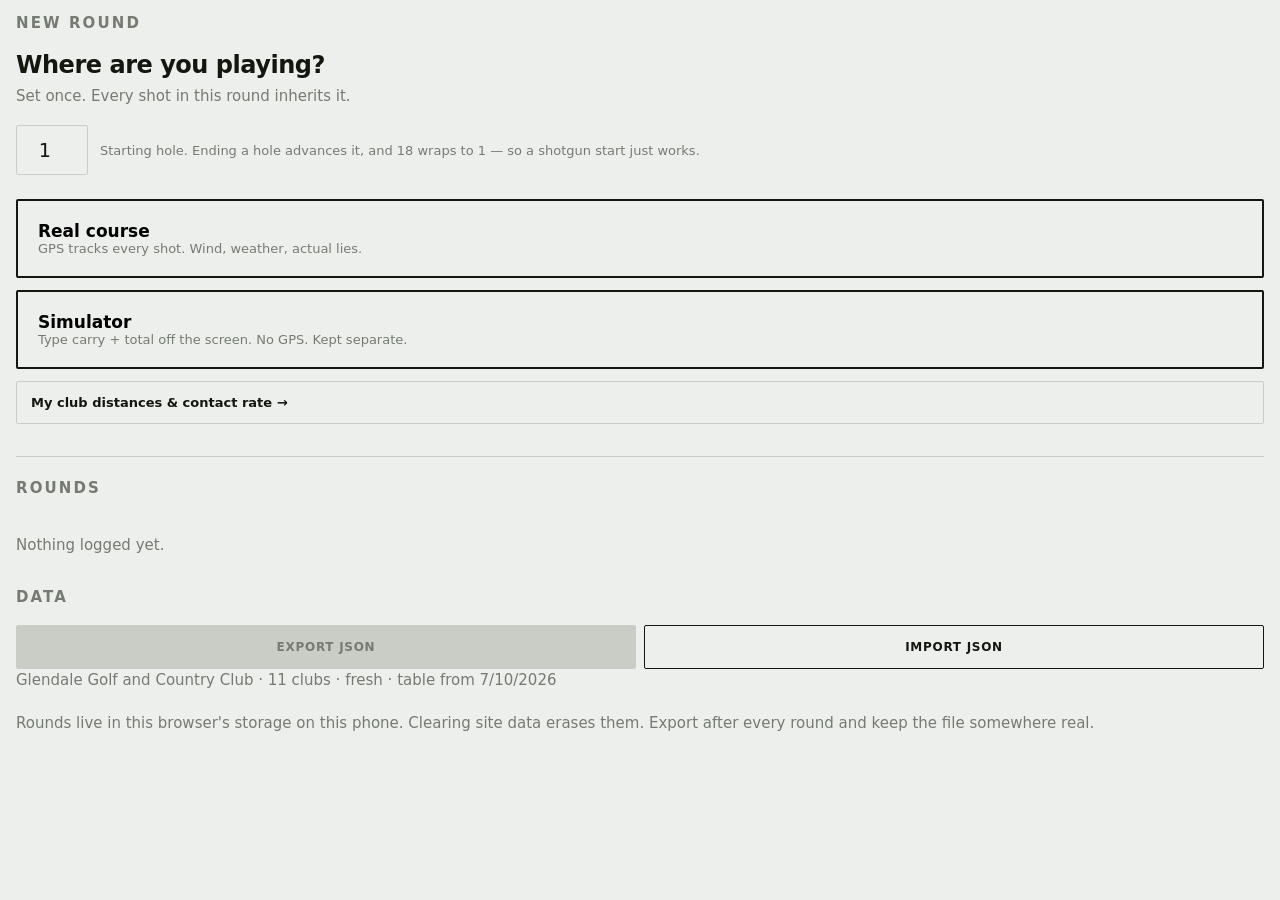
==== index.html @ 05c1d409 "Update index.html" ====
<!DOCTYPE html>
<html lang="en">
<head>
<meta charset="utf-8">
<meta name="viewport" content="width=device-width, initial-scale=1, viewport-fit=cover">
<title>Shot Log</title>

<!--
  ============================================================
  PHASE 3: the nudge.

  The whole app exists to say one sentence before you swing:
  "you don't have this club, lay up." Everything else — the
  logging, the club table, the censored penalties — exists to
  make that sentence trustworthy.

  NEW HERE
  --------
  1. HOLE TRACKING. You pick a starting hole. Ending a hole
     advances it. Wraps 18 -> 1, so a shotgun start just works.
     The number is big and tappable, because inference is right
     nearly always and catastrophically wrong the rest of the
     time — it would confidently advise you about the pond on 12
     while you stand on 13.

  2. PICKED UP. Same right-censoring as a wet drive, wearing
     different clothes. Holed out = your score is known exactly.
     Picked up = your score is a LOWER BOUND. You were lying
     eight and hadn't finished. Recording a nine is a lie;
     discarding it loses the fact the hole was a disaster.
     So: record the position, tag it, keep the truth.

  3. THE NUDGE. Ported from nudge.py, verified to give identical
     answers on six holes of Glendale. It runs on your phone,
     offline, from a cached club table. No server in the loop.

  THE TWO-TAIL IDEA, WHICH IS THE ACTUAL PRODUCT
  ----------------------------------------------
  A club that clears water must do two things at once:

      carry the far edge WHEN YOU CATCH IT BADLY   -> short tail (safe, p20)
      stop short of the next hazard WHEN FLUSHED   -> long tail  (p80)

  Same club. Same distribution. Opposite ends. Golfers get both
  backwards simultaneously: they clear water with their best-ever
  drive, then lay up with their average wedge.

  AND THE FAR EDGE, NOT THE NEAR ONE
  ----------------------------------
  To be dry you must carry PAST the water. The near edge is where
  it begins — carrying to it puts you in the pond. Near edge is
  your lay-up limit; far edge is your required carry. Two numbers,
  and confusing them costs a stroke every time.
  ============================================================
-->

<style>
  :root {
    --paper:   #EDEFEC;
    --ink:     #14170F;
    --muted:   #757B72;
    --rule:    #C9CDC5;
    --mark:    #EE4B0A;
    --good:    #2F6B37;
    --poor:    #A8501A;
    --penalty: #2F5E8C;
    --sim:     #3A5A8C;

    --mono: ui-monospace, "SF Mono", "Roboto Mono", Menlo, monospace;
    --sans: system-ui, -apple-system, "Segoe UI", Roboto, sans-serif;
  }

  * { box-sizing: border-box; }

  body {
    margin: 0; min-height: 100dvh;
    padding: max(1rem, env(safe-area-inset-top)) 1rem 2rem;
    background: var(--paper); color: var(--ink);
    font-family: var(--sans);
    -webkit-font-smoothing: antialiased;
  }

  .eyebrow {
    font: 600 0.6875rem/1 var(--sans);
    letter-spacing: 0.14em; text-transform: uppercase;
    color: var(--muted); margin: 0 0 0.5rem;
  }

  button { font-family: var(--sans); cursor: pointer; }
  button:focus-visible { outline: 3px solid var(--ink); outline-offset: 3px; }
  [hidden] { display: none !important; }
  hr { border: none; border-top: 1px solid var(--rule); margin: 2rem 0 1.5rem; }

  /* ---- round header ------------------------------------------ */
  .round-bar {
    display: flex; justify-content: space-between; align-items: center;
    border-top: 2px solid var(--ink); border-bottom: 1px solid var(--rule);
    padding: 0.625rem 0; margin-bottom: 0.875rem;
  }
  .round-bar-left { display: flex; align-items: center; gap: 0.625rem; }
  .tag {
    font: 600 0.6875rem/1 var(--sans);
    letter-spacing: 0.08em; text-transform: uppercase;
    padding: 0.3rem 0.45rem; color: var(--paper); background: var(--mark);
  }
  .tag.is-sim { background: var(--sim); }
  .tag.is-synth { background: var(--poor); }
  .strokes { font-family: var(--mono); font-size: 0.75rem; color: var(--muted); }
  .link-btn {
    background: none; border: none; padding: 0;
    color: var(--muted); font-size: 0.75rem; text-decoration: underline;
  }

  /* ---- hole strip: inferred, but always overridable ----------- */
  .hole-strip {
    display: flex; align-items: baseline; gap: 0.625rem;
    width: 100%; padding: 0.5rem 0 0.875rem;
    background: none; border: none; text-align: left;
  }
  .hole-strip .n {
    font-family: var(--mono); font-size: 2.75rem; font-weight: 600;
    line-height: 0.9; letter-spacing: -0.03em;
  }
  .hole-strip .label {
    font: 600 0.6875rem/1 var(--sans);
    letter-spacing: 0.14em; text-transform: uppercase; color: var(--muted);
  }
  .hole-strip .tap { margin-left: auto; font-size: 0.6875rem; color: var(--muted); text-decoration: underline; }

  /* ---- the nudge: the reason this app exists ------------------ */
  .nudge {
    border: 2px solid var(--rule); border-radius: 2px;
    padding: 0.875rem 1rem; margin-bottom: 1.25rem;
  }
  .nudge.is-quiet { border-style: dashed; }
  .nudge.is-go    { border-color: var(--good); }
  .nudge.is-layup { background: var(--penalty); border-color: var(--penalty); color: var(--paper); }
  .nudge.is-layup .eyebrow { color: rgba(237,239,236,0.7); }

  .verdict {
    font: 700 1.5rem/1 var(--sans);
    letter-spacing: -0.01em; margin: 0.25rem 0 0.5rem;
  }
  .nudge.is-go .verdict { color: var(--good); }
  .nudge p.detail {
    margin: 0.25rem 0 0; font-family: var(--mono);
    font-size: 0.8125rem; line-height: 1.5;
  }
  .nudge .quiet { color: var(--muted); font-family: var(--mono); font-size: 0.8125rem; margin: 0; }
  .nudge .water-span { font-variant-numeric: tabular-nums; }

  /* ---- last-shot readout -------------------------------------- */
  .readout {
    border: 1px solid var(--rule); padding: 0.75rem 1rem;
    margin-bottom: 1rem; min-height: 4.5rem;
    display: flex; flex-direction: column; justify-content: center;
  }
  .readout.is-fresh { background: var(--ink); border-color: var(--ink); color: var(--paper); }
  .readout.is-fresh .eyebrow { color: var(--rule); }
  .readout.is-penal { background: var(--penalty); border-color: var(--penalty); color: var(--paper); }
  .readout.is-penal .eyebrow { color: rgba(237,239,236,0.65); }
  .readout.is-penal .readout-idle { color: rgba(237,239,236,0.85); }
  .readout-value {
    font-family: var(--mono); font-size: 2.125rem; font-weight: 600;
    line-height: 1; letter-spacing: -0.02em;
    font-variant-numeric: tabular-nums; margin: 0.25rem 0 0;
  }
  .readout-value small { font-size: 0.875rem; font-weight: 400; opacity: 0.6; margin-left: 0.4rem; }
  .readout-value .floor { font-size: 1.375rem; opacity: 0.7; margin-right: 0.2rem; }
  .readout-idle { font-family: var(--mono); font-size: 0.875rem; color: var(--muted); margin: 0.25rem 0 0; }

  /* ---- fix strip ---------------------------------------------- */
  .fix-strip {
    display: flex; align-items: center; gap: 0.5rem;
    font-family: var(--mono); font-size: 0.75rem; color: var(--muted);
    margin-bottom: 1.25rem;
  }
  .dot { width: 0.5rem; height: 0.5rem; border-radius: 50%; background: var(--muted); flex: none; }
  .dot.is-good { background: var(--good); }
  .dot.is-poor { background: var(--poor); }

  /* ---- club grid ---------------------------------------------- */
  .clubs {
    display: grid; grid-template-columns: repeat(auto-fill, minmax(4.5rem, 1fr));
    gap: 0.5rem; margin-bottom: 1rem;
  }
  .club {
    padding: 1.25rem 0.25rem;
    border: 1px solid var(--rule); border-radius: 2px;
    background: var(--paper); color: var(--ink);
    font-family: var(--mono); font-size: 1.0625rem; font-weight: 600;
  }
  .club:active { background: var(--mark); border-color: var(--mark); color: var(--paper); }
  .club:disabled { opacity: 0.35; }
  .club.is-last { border: 2px solid var(--ink); }

  /* ---- penalty ------------------------------------------------- */
  #penaltyBtn {
    display: block; width: 100%; padding: 1rem;
    border: 1px solid var(--rule); border-radius: 2px;
    background: transparent; color: var(--muted);
    font: 600 0.8125rem/1 var(--sans);
    letter-spacing: 0.06em; text-transform: uppercase; margin-bottom: 0.5rem;
  }
  #penaltyBtn:disabled { opacity: 0.3; }
  #penaltyBtn[data-strokes="1"], #penaltyBtn[data-strokes="2"] {
    background: var(--penalty); border-color: var(--penalty); color: var(--paper);
  }

  /* ---- mishit tags: bad contact, no stroke cost ------------------ */
  /* Deliberately visually quiet compared to Penalty — a topped 7-iron
     doesn't cost a stroke, it just shouldn't count toward "how far does
     my 7-iron normally go." Tags the shot already logged, same pattern
     as Penalty: no new position captured. */
  .mishit-row { display: grid; grid-template-columns: 1fr 1fr 1fr; gap: 0.5rem; margin-bottom: 0.5rem; }
  .mishit {
    padding: 0.75rem 0.25rem;
    border: 1px solid var(--rule); border-radius: 2px;
    background: transparent; color: var(--muted);
    font: 600 0.75rem/1 var(--sans); letter-spacing: 0.04em; text-transform: uppercase;
  }
  .mishit:disabled { opacity: 0.3; }
  .mishit[aria-pressed="true"] { background: var(--ink); border-color: var(--ink); color: var(--paper); }

  /* ---- end-of-hole + undo -------------------------------------- */
  .actions { display: grid; grid-template-columns: 1fr 1fr; gap: 0.5rem; margin-bottom: 0.5rem; }
  .actions.three { grid-template-columns: 1fr 1fr; }
  .actions button {
    padding: 0.875rem 0.5rem;
    border: 1px solid var(--rule); border-radius: 2px;
    background: transparent; color: var(--muted);
    font-size: 0.75rem; letter-spacing: 0.06em; text-transform: uppercase;
  }
  .actions button:disabled { opacity: 0.3; }
  #holedBtn:not(:disabled) { color: var(--good); border-color: var(--good); }
  #pickedUpBtn:not(:disabled) { color: var(--poor); border-color: var(--poor); }
  #undoBtn:not(:disabled) { color: var(--poor); border-color: var(--poor); }
  .actions.solo { grid-template-columns: 1fr; margin-bottom: 1.75rem; }

  /* ---- shot log ------------------------------------------------ */
  .log { list-style: none; margin: 0; padding: 0; }
  .log li {
    display: grid; grid-template-columns: 2rem 3.5rem 1fr auto;
    gap: 0.625rem; align-items: baseline;
    padding: 0.6875rem 0; border-bottom: 1px solid var(--rule);
    font-family: var(--mono); font-size: 0.875rem;
  }
  .log .n { color: var(--mark); font-weight: 600; font-size: 0.75rem; }
  .log .club-name { font-weight: 600; }
  .log .note { color: var(--muted); font-size: 0.75rem; }
  .log .note.is-penal { color: var(--penalty); font-weight: 600; }
  .log .yds { font-weight: 600; font-variant-numeric: tabular-nums; }
  .log .pending { color: var(--muted); font-weight: 400; }
  .log .floor { color: var(--penalty); }
  .log .void { color: var(--poor); font-weight: 400; }
  .log li.is-end .club-name { color: var(--muted); font-weight: 400; }

  .empty { color: var(--muted); font-size: 0.875rem; padding: 1rem 0; }

  /* ---- start screen ------------------------------------------- */
  .start h1 { font-size: 1.5rem; letter-spacing: -0.02em; margin: 0.25rem 0 0.5rem; }
  .start > p { color: var(--muted); font-size: 0.9375rem; margin: 0 0 1.25rem; }
  .hole-pick { display: flex; align-items: center; gap: 0.75rem; margin-bottom: 1.5rem; }
  .hole-pick input {
    width: 4.5rem; padding: 0.75rem;
    border: 1px solid var(--rule); border-radius: 2px;
    font-family: var(--mono); font-size: 1.25rem; text-align: center;
    background: var(--paper); color: var(--ink);
  }
  .hole-pick label { font-size: 0.8125rem; color: var(--muted); }
  .start-choice {
    display: block; width: 100%; padding: 1.25rem; margin-bottom: 0.75rem;
    border: 2px solid var(--ink); border-radius: 2px;
    background: var(--paper); text-align: left;
  }
  .start-choice strong { display: block; font-size: 1.0625rem; }
  .start-choice span { color: var(--muted); font-size: 0.8125rem; }
  .start-choice:active { background: var(--rule); }

  .link-row {
    display: block; width: 100%; padding: 0.875rem;
    border: 1px solid var(--rule); border-radius: 2px;
    background: transparent; color: var(--ink);
    font: 600 0.8125rem/1 var(--sans); text-align: left;
    margin-bottom: 1.5rem;
  }
  .link-row:active { background: rgba(0,0,0,0.04); }

  /* ---- rounds + data ------------------------------------------- */
  .rounds { list-style: none; margin: 0 0 1.5rem; padding: 0; }
  .rounds li {
    display: grid; grid-template-columns: 1fr auto auto;
    gap: 0.75rem; align-items: baseline;
    padding: 0.75rem 0; border-bottom: 1px solid var(--rule);
    font-family: var(--mono); font-size: 0.8125rem;
  }
  .rounds .date { font-weight: 600; }
  .rounds .meta { color: var(--muted); font-size: 0.75rem; }
  .rounds .meta.is-sim { color: var(--sim); }
  .rounds .meta.is-synth { color: var(--poor); }
  .rounds .del { background: none; border: none; padding: 0 0 0 0.5rem; color: var(--muted); font-size: 1rem; }
  .rounds li.tappable { cursor: pointer; }
  .rounds li.tappable .date::after { content: " \u2192"; color: var(--mark); font-weight: 400; }

  .data-actions { display: grid; grid-template-columns: 1fr 1fr; gap: 0.5rem; }
  .data-actions button, .data-actions label {
    display: flex; align-items: center; justify-content: center;
    padding: 0.9375rem 0.5rem;
    border: 1px solid var(--ink); border-radius: 2px;
    background: transparent; color: var(--ink);
    font: 600 0.75rem/1 var(--sans); letter-spacing: 0.06em; text-transform: uppercase;
    cursor: pointer;
  }
  #exportBtn { background: var(--ink); color: var(--paper); }
  #exportBtn:disabled { background: var(--rule); border-color: var(--rule); color: var(--muted); }
  #importInput { position: absolute; width: 1px; height: 1px; opacity: 0; }

  .toast {
    margin-top: 0.875rem; padding: 0.75rem;
    border-left: 3px solid var(--good); background: rgba(47,107,55,0.08);
    font-family: var(--mono); font-size: 0.8125rem;
  }
  .toast.is-bad { border-left-color: var(--poor); background: rgba(168,80,26,0.08); }
  .fineprint { color: var(--muted); font-size: 0.75rem; line-height: 1.5; margin: 1rem 0 0; }

  .putt-btn {
    display: block; width: 100%; padding: 1rem;
    border: 1px solid var(--rule); border-radius: 2px;
    background: transparent; color: var(--ink);
    font: 600 1rem/1 var(--mono);
    margin-bottom: 1.25rem;
  }
  .putt-btn:active { background: var(--ink); color: var(--paper); }
  .putt-btn:disabled { opacity: 0.35; }

  @media (prefers-reduced-motion: reduce) { * { transition: none !important; } }

  /* ---- stats & debrief screens ---------------------------------- */
  .data-table { width: 100%; border-collapse: collapse; font-family: var(--mono); font-size: 0.8125rem; }
  .data-table th, .data-table td { text-align: right; padding: 0.4rem 0.3rem; border-bottom: 1px solid var(--rule); }
  .data-table th:first-child, .data-table td:first-child { text-align: left; }
  .data-table th { color: var(--muted); font-weight: 600; font-size: 0.6875rem; text-transform: uppercase; }
  .data-table td.pos { color: var(--poor); }
  .data-table td.neg { color: var(--good); }

  .mishit-line { display: flex; justify-content: space-between; gap: 0.5rem; font-family: var(--mono); font-size: 0.8125rem; padding: 0.3rem 0; border-bottom: 1px solid var(--rule); }
  .mishit-line .label { color: var(--muted); }

  .pill-row { margin: 0.5rem 0 0; }
  .pill-row .pill {
    display: inline-block; padding: 0.1rem 0.4rem; border-radius: 2px;
    font-size: 0.6875rem; font-family: var(--mono); color: var(--paper);
    margin-right: 0.25rem; margin-bottom: 0.25rem;
  }
  .pill.three { background: var(--penalty); }
  .pill.one { background: var(--good); }

  .debrief-stats {
    display: grid; grid-template-columns: repeat(4, 1fr); gap: 0.5rem;
    margin: 1rem 0; padding: 0.875rem; border: 1px solid var(--rule);
  }
  .debrief-stats div { text-align: center; }
  .debrief-stats .n { display: block; font-family: var(--mono); font-size: 1.25rem; font-weight: 600; }
  .debrief-stats .l { display: block; font-size: 0.625rem; color: var(--muted); text-transform: uppercase; letter-spacing: 0.05em; }

  .hole-nav {
    display: flex; align-items: center; justify-content: center; gap: 1.5rem;
    margin-bottom: 0.75rem;
  }
  .hole-nav button {
    width: 2.5rem; height: 2.5rem; border-radius: 50%;
    border: 1px solid var(--ink); background: var(--paper); color: var(--ink);
    font-size: 1.25rem; line-height: 1;
  }
  .hole-nav button:disabled { opacity: 0.3; }
  .hole-nav span { font-family: var(--mono); font-size: 1.0625rem; font-weight: 600; min-width: 6rem; text-align: center; }

  /* The "cartoon": a schematic hole drawn straight from course.json's
     stored coordinates. No basemap tiles, no network, works offline
     forever once the course file is cached — which it already is. */
  #holeCartoon {
    display: block; width: 100%; max-width: 320px; margin: 0 auto;
    background: #DCE6D5; border: 1px solid var(--rule);
  }
  .hz-shape { fill: var(--sim); fill-opacity: 0.45; stroke: var(--sim); stroke-width: 1; }
  .green-shape { fill: var(--good); stroke: var(--paper); stroke-width: 1.5; }
  .shot-line { stroke: var(--ink); stroke-width: 1.5; stroke-opacity: 0.55; fill: none; }
  .shot-dot { fill: var(--mark); stroke: var(--paper); stroke-width: 1; }
  .shot-dot.penal { fill: var(--poor); }
  .shot-dot.mishit { fill: var(--muted); }
  .shot-num { font: 600 8px var(--mono); fill: var(--ink); }
  .corner-shape { fill: none; stroke: var(--mark); stroke-width: 1; stroke-dasharray: 2 2; }

  .nudge-event { font-family: var(--mono); font-size: 0.8125rem; padding: 0.5rem 0; border-bottom: 1px solid var(--rule); }
  .nudge-event .tag { font-weight: 700; margin-right: 0.4rem; }
  .nudge-event .tag.blunder { color: var(--poor); }
  .nudge-event .tag.solid { color: var(--good); }
  .nudge-event .tag.cautious { color: var(--penalty); }

  /* ---- manual / sim entry ------------------------------------- */
  .manual-entry {
    display: grid; grid-template-columns: 1fr 1fr auto;
    gap: 0.75rem; align-items: end; margin-bottom: 1rem;
  }
  .num-field { display: flex; flex-direction: column; gap: 0.375rem; }
  .num-field span {
    font: 600 0.6875rem/1 var(--sans);
    letter-spacing: 0.1em; text-transform: uppercase; color: var(--muted);
  }
  .num-field input {
    padding: 0.875rem;
    border: 1px solid var(--rule); border-radius: 2px;
    font-family: var(--mono); font-size: 1.5rem; font-weight: 600;
    text-align: center; background: var(--paper); color: var(--ink);
    width: 100%;
  }
  .num-field input:focus { outline: 2px solid var(--sim); border-color: var(--sim); }
  .manual-entry .unit { color: var(--muted); font-family: var(--mono); font-size: 0.8125rem; padding-bottom: 1rem; }

  .capture-manual {
    display: block; width: 100%; padding: 1.25rem;
    border: none; border-radius: 2px;
    background: var(--sim); color: var(--paper);
    font: 700 1rem/1 var(--sans); letter-spacing: 0.08em; text-transform: uppercase;
    margin-bottom: 0.5rem;
  }
  .capture-manual:active { transform: translateY(1px); }
  .capture-manual:disabled { background: var(--rule); color: var(--muted); }
  .manual-hint { color: var(--muted); font-size: 0.8125rem; margin: 0 0 1.5rem; font-family: var(--mono); }
  .log .total { color: var(--muted); }

</style>
</head>
<body>

<!-- IDLE -->
<section class="start" id="startScreen" hidden>
  <p class="eyebrow">New round</p>
  <h1>Where are you playing?</h1>
  <p>Set once. Every shot in this round inherits it.</p>

  <div class="hole-pick" id="holePick">
    <input type="number" id="startHole" min="1" max="18" value="1">
    <label>Starting hole. Ending a hole advances it, and 18 wraps to 1 — so a shotgun start just works.</label>
  </div>

  <button class="start-choice" data-source="real" data-mode="gps">
    <strong>Real course</strong>
    <span>GPS tracks every shot. Wind, weather, actual lies.</span>
  </button>
  <button class="start-choice" data-source="sim" data-mode="manual">
    <strong>Simulator</strong>
    <span>Type carry + total off the screen. No GPS. Kept separate.</span>
  </button>

  <button class="link-row" id="statsLink">My club distances &amp; contact rate &rarr;</button>

  <hr>

  <p class="eyebrow">Rounds</p>
  <ul class="rounds" id="rounds"></ul>
  <p class="empty" id="roundsEmpty">Nothing logged yet.</p>

  <p class="eyebrow">Data</p>
  <div class="data-actions">
    <button id="exportBtn" disabled>Export JSON</button>
    <label for="importInput">Import JSON</label>
    <input type="file" id="importInput" accept="application/json,.json">
  </div>
  <p class="toast" id="toast" hidden></p>

  <p class="fineprint" id="refStatus">Loading course and club table&hellip;</p>
  <p class="fineprint">
    Rounds live in this browser's storage on this phone. Clearing site data
    erases them. Export after every round and keep the file somewhere real.
  </p>
</section>

<!-- MANUAL / SIMULATOR ROUND -->
<section id="manualScreen" hidden>
  <div class="round-bar">
    <span class="round-bar-left">
      <span class="tag is-sim" id="manualTag">SIMULATOR</span>
      <span class="strokes" id="manualCount">0 shots</span>
    </span>
    <button class="link-btn" id="manualEndBtn">End session</button>
  </div>

  <!--
    No GPS, no map, no nudge, no penalties, no hole tracking. Indoors
    none of that applies. A sim shot is just a club and two numbers off
    the screen. Carry is the honest one; total includes the mat bounce,
    which is exactly why sim data is segmented from real.
  -->
  <p class="eyebrow">Club</p>
  <div class="clubs" id="manualClubs"></div>

  <div class="manual-entry">
    <label class="num-field">
      <span>Carry</span>
      <input type="number" id="carryInput" inputmode="numeric" placeholder="—" min="0" max="400">
    </label>
    <label class="num-field">
      <span>Total</span>
      <input type="number" id="totalInput" inputmode="numeric" placeholder="—" min="0" max="400">
    </label>
    <span class="unit">yds</span>
  </div>

  <button class="capture-manual" id="manualAddBtn" disabled>Add shot</button>
  <p class="manual-hint" id="manualHint">Pick a club, then type what the screen shows.</p>

  <div class="actions solo">
    <button id="manualUndoBtn" disabled>Undo last</button>
  </div>

  <p class="eyebrow">This session</p>
  <ul class="log" id="manualLog"></ul>
  <p class="empty" id="manualEmpty">No shots yet.</p>
</section>

<!-- CLUB DISTANCES & CONTACT RATE -->
<section id="statsScreen" hidden>
  <div class="round-bar">
    <button class="link-btn" id="statsBack">&larr; Back</button>
  </div>
  <h1>Club distances</h1>
  <p class="fineprint" id="statsGenerated"></p>

  <p class="eyebrow" style="margin-top:1.25rem">Total (rest) vs. carry (flight) vs. contact</p>
  <table class="data-table" id="statsDistanceTable">
    <thead><tr><th>club</th><th>n</th><th>total</th><th>SAFE</th><th>carry</th><th>carrySAFE</th><th>mishit%</th></tr></thead>
    <tbody></tbody>
  </table>
  <p class="fineprint">SAFE = you reach at least this far ~80% of the time. carrySAFE is the
    number the water-carry check actually uses. mishit% is computed live from every real
    round on this phone &mdash; it doesn't wait on the Latitude the way the distances do.</p>

  <p class="eyebrow" style="margin-top:1.5rem">Contact &mdash; breakdown by kind</p>
  <div id="statsMishits"></div>
  <p class="fineprint">Excluded from the distances above on purpose &mdash; a topped drive
    isn't a short drive.</p>
</section>

<!-- DEBRIEF: one saved round, reviewed on demand -->
<section id="debriefScreen" hidden>
  <div class="round-bar">
    <button class="link-btn" id="debriefBack">&larr; Back</button>
  </div>
  <h1 id="debriefTitle">Round debrief</h1>
  <p class="fineprint" id="debriefCaveat">
    Club comparison and nudge grading use TODAY's numbers applied retroactively &mdash;
    not what the app actually said live on the course that day.
  </p>

  <div class="debrief-stats" id="debriefStats"></div>

  <p class="eyebrow" style="margin-top:1.25rem">Holes</p>
  <div class="hole-nav">
    <button id="holePrev" aria-label="Previous hole">&lsaquo;</button>
    <span id="holeNavLabel">Hole 1</span>
    <button id="holeNext" aria-label="Next hole">&rsaquo;</button>
  </div>
  <svg id="holeCartoon" viewBox="0 0 320 320" preserveAspectRatio="xMidYMid meet"></svg>
  <p class="fineprint" id="holeCartoonCaption"></p>

  <p class="eyebrow" style="margin-top:1.5rem">Clubs &mdash; today vs. usual</p>
  <table class="data-table" id="debriefClubTable">
    <thead><tr><th>club</th><th>n</th><th>today</th><th>usual</th><th>diff</th><th>mishit%</th></tr></thead>
    <tbody></tbody>
  </table>

  <p class="eyebrow" style="margin-top:1.5rem">Contact</p>
  <div id="debriefMishits"></div>

  <p class="eyebrow" style="margin-top:1.5rem">Putting</p>
  <div id="debriefPutts"></div>

  <p class="eyebrow" style="margin-top:1.5rem">Nudge commentary</p>
  <div id="debriefNudgeSummary"></div>
  <div id="debriefNudgeEvents"></div>
</section>

<!-- ACTIVE ROUND -->
<section id="roundScreen" hidden>
  <div class="round-bar">
    <span class="round-bar-left">
      <span class="tag" id="sourceTag">REAL</span>
      <span class="strokes" id="strokes">0 swings</span>
    </span>
    <button class="link-btn" id="endBtn">End round</button>
  </div>

  <button class="hole-strip" id="holeStrip">
    <span class="n" id="holeNum">1</span>
    <span class="label">hole</span>
    <span class="tap">tap to correct</span>
  </button>

  <div class="nudge is-quiet" id="nudge">
    <p class="eyebrow">Before you swing</p>
    <p class="quiet" id="nudgeQuiet">Waiting for a fix&hellip;</p>
    <p class="verdict" id="nudgeVerdict" hidden></p>
    <div id="nudgeDetail"></div>
  </div>

  <div class="readout" id="readout">
    <p class="eyebrow" id="readoutLabel">Last shot</p>
    <p class="readout-idle" id="readoutIdle">Tap the club in your hand.</p>
    <p class="readout-value" id="readoutValue" hidden></p>
  </div>

  <p class="fix-strip">
    <span class="dot" id="dot"></span>
    <span id="acc">waiting for satellites</span>
  </p>

  <p class="eyebrow">Club in hand — tap to mark your ball</p>
  <div class="clubs" id="clubs"></div>

  <button id="puttBtn" class="putt-btn" disabled>Putt</button>

  <p class="eyebrow">Penalty — tags the shot you just hit</p>
  <button id="penaltyBtn" data-strokes="0" disabled>Add penalty</button>

  <p class="eyebrow" style="margin-top:0.75rem">Bad contact? Tags it, no stroke cost</p>
  <div class="mishit-row">
    <button class="mishit" data-kind="top" disabled>Top</button>
    <button class="mishit" data-kind="tree" disabled>Tree</button>
    <button class="mishit" data-kind="bunker" disabled>Bunker</button>
  </div>

  <p class="eyebrow" style="margin-top:1.25rem">End of hole</p>
  <div class="actions">
    <button id="holedBtn" disabled>Holed out</button>
    <button id="pickedUpBtn" disabled>Picked up</button>
  </div>
  <div class="actions">
    <button id="undoBtn" disabled>Undo last</button>
    <button id="redoBtn" disabled>Redo</button>
  </div>

  <p class="eyebrow">This round</p>
  <ul class="log" id="log"></ul>
  <p class="empty" id="empty">No shots yet. Stand at your ball and tap your club.</p>
</section>

<script>
"use strict";

/* ============================================================
   SCHEMA v5

   round = { id, startedAt, endedAt, source, mode, startHole, shots: [] }

   mode = "gps"    -> outdoor. shots carry lat/lng, measured by GPS.
          "manual" -> simulator. shots carry carry+total, typed from
                      the screen. No positions, no penalties, no holes.

   gps shot    = { lat, lng, accuracy, at, club, penaltyStrokes, holeEnd?, mishit?, fromGreen? }

   mishit: "top" | "tree" | "bunker" | null. Tags bad contact on the
   shot already logged — no stroke cost, no new position. A topped
   drive still measures a real distance, it just isn't a normal one,
   so the engine excludes it from "how far does this club usually go"
   without discarding the shot or blanking the club to "?".

   fromGreen: true when club === "Putt". Putts use the hole's TRACED
   GREEN position instead of a live GPS fix — accuracy near the green
   (3-7m) is often bigger than the putt itself, so a live fix turned
   putt-to-putt "distance" into noise, and worse, turned the approach
   shot's distance (measured to the first putt) into noise too. The
   green's center is fixed and precise; using it is both more accurate
   AND instant — no GPS wait, ever, for the Putt button. Every putt on
   a hole therefore shares identical coordinates, so distanceFor()
   never reports a real distance for a Putt shot regardless of this
   flag — it's here for provenance, not behavior.
   manual shot = { carry, total, at, club }

   Why two shapes: indoors there is nothing to measure. A launch
   monitor hands you carry and total directly and exactly. Outdoors
   GPS sees only total, and carry is a guess. Different instruments,
   different truths — so sim data is tagged and kept separable rather
   than blended into your outdoor distances. A topped ball scuttles on
   turf but catches the mat bounce on a sim, so sim mishits read
   systematically kinder. That bias is the whole reason to segment.

   Absent by design: distance, hazard type, replay flag, current hole.
   All derived. Never store what you can compute.
   ============================================================ */

const STORAGE_KEY = "shotlog:v1";
const SCHEMA_VERSION = 5;
const HOLES_PER_ROUND = 18;

const COURSE_URL = "course.json";
const CLUBS_URL = "club-table-prior.json";
const CACHE_COURSE = "shotlog:course";
const CACHE_CLUBS = "shotlog:clubs";

// Matt's bag. Two deliberate changes after round one:
//   - "P" renamed to "PW". It sat next to "Putt" and read almost
//     identically, so a thumb aiming for one hit the other. New shots
//     log as "PW"; old "P" data still displays via CLUB_ALIAS below.
//   - "Putt" moved OUT of this grid entirely (see PUTT_BUTTON). Putts
//     are the most frequent tap and the easiest to fat-finger into a
//     real club, so they get their own separate, deliberate button.
const BAG = ["Dr","3w","5h","3i","6i","7i","8i","9i","PW","S","LW","?"];
const PUTT_BUTTON = "Putt";
const CLUB_ALIAS = { P: "PW" };   // read old "P" shots as "PW"
const displayClub = c => (c == null ? c : (CLUB_ALIAS[c] || c));

const REPLAY_THRESHOLD_YARDS = 20;
const CLEAR_MARGIN_YARDS = 8;
const LAYUP_MARGIN_YARDS = 10;

const EARTH_RADIUS_M = 6371000;
const M_PER_DEG_LAT = 111320;
const M_TO_YARDS = 1.09361;

const Z20 = -0.8416;   // short tail: you reach at least this far ~80% of the time
const Z80 =  0.8416;   // long tail:  you exceed this only ~20% of the time

let db = null;
let currentFix = null;
let course = null;
let clubTable = null;
let clubTableRaw = null;    // pre-bothTails: has typical/sd/n/generatedAt, for display
let currentScreen = null;   // null | "stats" | "debrief" — full-screen overlays
let debriefState = null;    // { data, holeIndex } while a debrief is open

/* ---- migrations ------------------------------------------------ */

function migrate(data) {
  if (data.schemaVersion === SCHEMA_VERSION) return data;

  data.rounds.forEach(round => {
    round.startHole ??= 1;                             // v3 had no hole tracking
    round.mode ??= "gps";                              // v4 and earlier were all GPS
    round.shots.forEach(shot => {
      shot.penaltyStrokes ??= 0;                       // v1 had no penalties
      if (shot.outcome) {                              // v2 stored a hazard type
        if (shot.outcome !== "in_play") shot.penaltyStrokes ||= 1;
        delete shot.outcome;
      }
      // v3's club:null always meant a hole-out. Say so explicitly.
      if (shot.club === null) shot.holeEnd ??= "holed";
    });
  });

  data.schemaVersion = SCHEMA_VERSION;
  return data;
}

function load() {
  const raw = localStorage.getItem(STORAGE_KEY);
  if (!raw) return { schemaVersion: SCHEMA_VERSION, rounds: [] };
  try { return migrate(JSON.parse(raw)); }
  catch (err) {
    console.error("Corrupt storage, starting fresh:", err);
    return { schemaVersion: SCHEMA_VERSION, rounds: [] };
  }
}

const save = () => localStorage.setItem(STORAGE_KEY, JSON.stringify(db));
const activeRound = () => db.rounds.find(r => !r.endedAt) || null;
const lastShot = round => round.shots[round.shots.length - 1] ?? null;

/* A round with no endedAt is "active" and silently absorbs every shot
   you log next time you open the app — even days later, at a different
   course. That's how round 2 ended up spanning July 27 to August 7:
   never explicitly ended, so eleven days of separate golf all landed in
   one object, and its displayed date (startedAt) stopped meaning
   anything. Catch this once, at launch, rather than merge quietly. */
const STALE_ROUND_HOURS = 6;

function checkStaleRound() {
  const round = activeRound();
  if (!round) return;

  const last = lastShot(round);
  const lastAt = new Date(last ? last.at : round.startedAt);
  const hoursSince = (Date.now() - lastAt) / 36e5;
  if (hoursSince < STALE_ROUND_HOURS) return;

  const started = new Date(round.startedAt).toLocaleDateString();
  const ok = confirm(
    "A round from " + started + " was never ended \u2014 its last shot was "
    + Math.round(hoursSince) + "h ago.\n\n"
    + "End it now so today's shots start a new round? (Nothing is deleted "
    + "either way.)"
  );
  if (ok) {
    round.endedAt = new Date().toISOString();
    save();
  }
}

/* ---- reference data: fetch once, cache forever ------------------
   The course and club table are small, public, and change rarely.
   Fetch them when there's signal; fall back to the cached copy when
   there isn't. A round on a dead spot still gets its nudge.
   --------------------------------------------------------------- */

async function loadRef(url, cacheKey) {
  try {
    const res = await fetch(url, { cache: "no-cache" });
    if (!res.ok) throw new Error(res.status);
    const data = await res.json();
    localStorage.setItem(cacheKey, JSON.stringify(data));
    return { data, fresh: true };
  } catch (err) {
    const cached = localStorage.getItem(cacheKey);
    if (cached) return { data: JSON.parse(cached), fresh: false };
    return { data: null, fresh: false };
  }
}

async function loadRefData() {
  const [c, k] = await Promise.all([
    loadRef(COURSE_URL, CACHE_COURSE),
    loadRef(CLUBS_URL, CACHE_CLUBS)
  ]);
  course = c.data;
  clubTableRaw = k.data;
  clubTable = k.data ? bothTails(k.data) : null;

  const el = document.getElementById("refStatus");
  if (!course || !clubTable) {
    el.textContent = "No course or club table found. Logging works; the nudge won't.";
  } else {
    // Nothing updates this table automatically. A round is exported,
    // walked to the laptop, run through the engine by hand, and the
    // result re-uploaded. This date is the only visible sign of how
    // stale that manual chain has gotten.
    const generated = k.data.generatedAt
      ? new Date(k.data.generatedAt).toLocaleDateString() : "unknown date";
    el.textContent = course.name + " \u00B7 " + Object.keys(clubTable).length +
      " clubs \u00B7 " + (c.fresh ? "fresh" : "cached") + " \u00B7 table from " + generated;
  }
  renderNudge();
}

/* ---- geometry --------------------------------------------------- */

function haversineYards(a, b) {
  const toRad = d => d * Math.PI / 180;
  const dLat = toRad(b.lat - a.lat);
  const dLng = toRad(b.lng - a.lng);
  const h = Math.sin(dLat / 2) ** 2
          + Math.cos(toRad(a.lat)) * Math.cos(toRad(b.lat)) * Math.sin(dLng / 2) ** 2;
  return 2 * EARTH_RADIUS_M * Math.asin(Math.sqrt(h)) * M_TO_YARDS;
}

/* Lat/lng are ANGLES. A degree of longitude is 111km at the equator
   and zero at the pole, so you cannot do plane geometry on them.
   Flatten to metres around a local origin first. Over one golf hole
   the error is millimetres.

   (Haversine is fine for point-to-point. Line-vs-polygon needs a plane.) */
function projector(lat0, lng0) {
  const mLng = M_PER_DEG_LAT * Math.cos(lat0 * Math.PI / 180);
  return (lat, lng) => [(lng - lng0) * mLng, (lat - lat0) * M_PER_DEG_LAT];
}

function segIntersectT(p, q, a, b) {
  const [px, py] = p, [qx, qy] = q, [ax, ay] = a, [bx, by] = b;
  const rx = qx - px, ry = qy - py, sx = bx - ax, sy = by - ay;
  const denom = rx * sy - ry * sx;
  if (Math.abs(denom) < 1e-12) return null;          // parallel
  const t = ((ax - px) * sy - (ay - py) * sx) / denom;
  const u = ((ax - px) * ry - (ay - py) * rx) / denom;
  return (t >= 0 && t <= 1 && u >= 0 && u <= 1) ? t : null;
}

function crossings(ball, green, polygon, toXY) {
  const p = toXY(...ball), q = toXY(...green);
  const pts = polygon.map(([la, ln]) => toXY(la, ln));
  const ts = [];
  for (let i = 0; i < pts.length; i++) {
    const t = segIntersectT(p, q, pts[i], pts[(i + 1) % pts.length]);
    if (t !== null) ts.push(t);
  }
  return ts.sort((a, b) => a - b);
}

const yardsBetween = (a, b, toXY) => {
  const [ax, ay] = toXY(...a), [bx, by] = toXY(...b);
  return Math.hypot(bx - ax, by - ay) * M_TO_YARDS;
};

/* Two DIFFERENT distances, deliberately not the same number.

   safe : CARRY, p20. Clearing a hazard is a flight question — the ball
          passes the far edge in the air or it doesn't. Rollout that
          happens AFTER clearing is irrelevant to whether it found the
          water. Uses the engine's carrySafe (from real or sim carry/
          total pairs) when present; falls back to an approximation for
          older cached tables. A shot with total 120 but carry 90 can
          still find water sitting at 100 — that's exactly the case
          this split exists to catch.

   long : TOTAL, p80. Where the ball RESTS on a good strike. Correct for
          "does this run into the next hazard" and "where does a
          lay-up leave me" — both are about resting position, which is
          what rollout actually produces. */
function bothTails(table) {
  const out = {};
  for (const [name, c] of Object.entries(table.clubs)) {
    if (name === "Putt" || name === "?") continue;
    const carrySafe = c.carrySafe ?? (c.typical + Z20 * c.sd) * 0.90;
    out[name] = {
      safe: carrySafe,                  // CARRY — use to check clearing water
      long: c.typical + Z80 * c.sd,     // TOTAL — use to check resting position
      typical: c.typical
    };
  }
  return out;
}

/* ============================================================
   THE NUDGE

   Pair the crossings. Entering and leaving are a pair; each pair is
   one wet stretch. Taking first-and-last instead would treat a creek
   you run alongside as one enormous lake and count the dry land
   between its bends as water.

   Only the FIRST stretch is a decision. Everything beyond it is a
   problem you only get to have if you clear this one.
   ============================================================ */

/* Which point are you playing toward right now? On a straight hole, the
   green. On a dogleg, the next corner you haven't rounded — the shot in
   front of you turns the corner, it doesn't fly the flag through trees.

   "Rounded" is deterministic: a corner stays a target only while it's
   farther from the green than you are. Once you're closer to the green
   than the corner, it's behind you. Mirrors choose_target in nudge.py. */
function chooseTarget(ball, hole, toXY) {
  const green = [hole.green.lat, hole.green.lng];
  const corners = hole.corners || [];
  if (!corners.length) return { target: green, label: "green" };

  const greenXY = toXY(...green);
  const ballXY = toXY(...ball);
  const ballToGreen = Math.hypot(ballXY[0] - greenXY[0], ballXY[1] - greenXY[1]);

  for (let i = 0; i < corners.length; i++) {
    const cLL = [corners[i].lat, corners[i].lng];
    const cXY = toXY(...cLL);
    const cornerToGreen = Math.hypot(cXY[0] - greenXY[0], cXY[1] - greenXY[1]);
    if (ballToGreen > cornerToGreen + 1) return { target: cLL, label: "corner " + (i + 1), index: i };
  }
  return { target: green, label: "green" };
}

function computeNudge(ball, hole, clubs) {
  if (!hole || !hole.green) return { kind: "no_data" };

  const green = [hole.green.lat, hole.green.lng];
  const toXY = projector(...ball);
  const toGreen = yardsBetween(ball, green, toXY);

  // Aim at the current target: next unrounded corner, or the green.
  const { target, label } = chooseTarget(ball, hole, toXY);
  const toTarget = yardsBetween(ball, target, toXY);
  const dogleg = label !== "green";

  const wet = [];
  // A traced hole may legitimately have no hazards. `for..of undefined`
  // throws, which would silently kill renderNudge for the rest of the
  // round — the panel just freezes on its last state. This is the bug
  // that kept the nudge quiet on the first real round.
  for (const hz of (hole.hazards || [])) {
    const ts = crossings(ball, target, hz.polygon, toXY);
    if (ts.length % 2 === 1) return { kind: "in_water", toGreen, toTarget, dogleg, label };
    for (let i = 0; i < ts.length; i += 2) wet.push([ts[i] * toTarget, ts[i + 1] * toTarget]);
  }
  if (!wet.length) return { kind: "clear", toGreen, toTarget, dogleg, label };

  wet.sort((a, b) => a[0] - b[0]);
  const merged = [wet[0].slice()];
  for (const [s, e] of wet.slice(1)) {
    const last = merged[merged.length - 1];
    if (s <= last[1] + 1) last[1] = Math.max(last[1], e);
    else merged.push([s, e]);
  }

  const [near, far] = merged[0];

  // Is this hazard even reachable? If nothing in the bag, on its best
  // possible day, gets near the near edge, this was never a decision.
  // Without this, "nothing clears the far edge" falls through to lay-up
  // logic even when the near edge is also out of range.
  const reachCeiling = Math.max(...Object.values(clubs).map(c => c.long));
  if (reachCeiling < near - LAYUP_MARGIN_YARDS) {
    return { kind: "out_of_range", toGreen, toTarget, dogleg, label, near, reachCeiling };
  }

  const carryNeeded = far + CLEAR_MARGIN_YARDS;
  const layupLimit = near - LAYUP_MARGIN_YARDS;
  const windowEnd = merged.length > 1 ? merged[1][0] - LAYUP_MARGIN_YARDS : Infinity;

  const order = Object.entries(clubs).sort((a, b) => b[1].safe - a[1].safe);

  // Must clear the far edge on a BAD strike, and stay short of the
  // next water on a GOOD one. Both tails.
  //
  // WHICH CLUB TO RECOMMEND: `order` is longest-carry first (driver up
  // front). Taking clearing[0] used to mean "always suggest driver
  // whenever it clears" — even when a hybrid clears with just as much
  // margin and far less risk. The least club that does the job is the
  // right call: less speed, less scatter, less OB brought into play.
  // `clearing` is a subset of the descending order, so its LAST entry
  // is the smallest safe-carry among qualifiers.
  const clearing = order.filter(([, c]) => c.safe >= carryNeeded && c.long <= windowEnd);
  const reckless = order.filter(([, c]) => c.safe >= carryNeeded);

  // Laying up is the opposite goal: advance as far as possible while
  // staying safe. That's a TOTAL question, so rank candidates by
  // `long`, not by the carry-based `safe` order everything else here
  // uses — the two rankings can genuinely differ between clubs with
  // different rollout fractions.
  const layups = order
    .filter(([, c]) => c.long <= layupLimit)
    .sort((a, b) => b[1].long - a[1].long);

  return {
    kind: clearing.length ? "go" : "layup",
    toGreen, toTarget, dogleg, label, merged, carryNeeded, layupLimit, windowEnd,
    club: clearing.length ? clearing[clearing.length - 1] : null,
    reckless: (!clearing.length && reckless.length) ? reckless[reckless.length - 1] : null,
    best: order[0],
    layup: layups[0] ?? null
  };
}

/* ---- hole tracking ---------------------------------------------- */

const wrapHole = n => ((n - 1) % HOLES_PER_ROUND + HOLES_PER_ROUND) % HOLES_PER_ROUND + 1;
const holesEnded = round => round.shots.filter(s => s.holeEnd).length;
const currentHole = round => wrapHole(round.startHole + holesEnded(round));

/* Correcting the number rewrites startHole so the derivation still
   holds. There is exactly one source of truth, and it isn't the label. */
function setHole(target) {
  const round = activeRound();
  if (!round) return;
  round.startHole = wrapHole(target - holesEnded(round));
  save();
  render();
}

/* ---- capture ----------------------------------------------------- */

// Above this GPS error, a shot's measured distance is untrustworthy —
// one bad fix invented a 632-yard drive in round one. We don't silently
// drop the shot (you still need it for hole flow and score), but we warn
// and mark it so the engine can exclude its distance later.
const ACCURACY_GATE_M = 15;

/* Where does the traced green sit for the hole you're on right now?
   null if the course isn't loaded or this hole was never traced. */
function currentGreenPosition() {
  const round = activeRound();
  if (!round || !course) return null;
  const hole = course.holes.find(h => h.number === currentHole(round));
  return hole && hole.green ? [hole.green.lat, hole.green.lng] : null;
}

function capture(club, holeEnd) {
  const round = activeRound();
  if (!round) return;

  // Putts get a special case. GPS accuracy on the green (3-7m typically)
  // is often bigger than the putts themselves, so a live fix turns
  // putt-to-putt "distance" into pure noise — and worse, it turns the
  // APPROACH shot's distance (measured to the first putt) into noise
  // too. The green's traced center is a fixed, precise reference point;
  // using it beats waiting on a jittery fix, and it's instant — no GPS
  // needed at all, so the Putt button never blocks on a fix.
  const greenPos = club === "Putt" ? currentGreenPosition() : null;
  const usingGreen = Boolean(greenPos);

  if (!usingGreen && !currentFix) return;

  const acc = usingGreen ? 0 : currentFix.accuracy;
  const fixAgeSec = usingGreen ? 0 : (Date.now() - currentFixAt) / 1000;

  if (!usingGreen && fixAgeSec > 5 && !holeEnd) {
    const ok = confirm(
      "Your GPS fix is " + Math.round(fixAgeSec) + "s old — it may not reflect\n" +
      "where you're standing now. Wait a moment for it to refresh, or log anyway?"
    );
    if (!ok) return;
  }

  if (!usingGreen && acc > ACCURACY_GATE_M && !holeEnd) {
    const ok = confirm(
      "Weak GPS right now (\u00B1" + Math.round(acc) + " m).\n\n" +
      "The distance from this shot may be way off. Log it anyway?\n" +
      "(It'll be marked low-confidence and kept out of your club averages.)"
    );
    if (!ok) return;
  }

  const prev = lastShot(round);
  const shot = {
    lat: usingGreen ? greenPos[0] : currentFix.latitude,
    lng: usingGreen ? greenPos[1] : currentFix.longitude,
    accuracy: usingGreen ? 0 : currentFix.accuracy,
    club,
    penaltyStrokes: 0,
    at: new Date().toISOString()
  };
  if (usingGreen) shot.fromGreen = true;   // this position is the traced green, not a live fix
  // Flag shots taken on a weak fix so the engine can drop their distance
  // without us losing the shot itself.
  if (!usingGreen && acc > ACCURACY_GATE_M) shot.lowConfidence = true;
  if (holeEnd) shot.holeEnd = holeEnd;

  round.shots.push(shot);
  redoStack = [];
  save();

  if (navigator.vibrate) navigator.vibrate(25);

  if (prev && prev.club !== null) showResult(prev, distanceFor(prev, shot));
  else if (holeEnd) showIdle(holeEnd === "holed" ? "Holed out." : "Picked up. Score is a floor.");
  else showIdle("Tracking " + club + "\u2026");

  render();
}

function cyclePenalty() {
  const round = activeRound();
  const shot = round && lastShot(round);
  if (!shot || shot.club === null) return;

  shot.penaltyStrokes = (shot.penaltyStrokes + 1) % 3;
  save();
  if (navigator.vibrate) navigator.vibrate(shot.penaltyStrokes ? [20, 40, 20] : 15);

  showIdle(
    shot.penaltyStrokes === 0 ? "Cleared. " + shot.club + " back in play."
    : shot.penaltyStrokes === 1 ? shot.club + " +1. Play on, then tap your club."
    : shot.club + " +2 (lateral relief)."
  );
  render();
}

// A round of golf where an undo tap is itself a mis-tap should cost you
// one more tap to fix, not a re-logged shot. This stack holds exactly
// what undo() removes, per round. It's cleared the moment a NEW shot is
// captured — redoing after you've moved on doesn't make sense, same as
// browser undo/redo once you've typed something new.
let redoStack = [];

/* Bad contact tags. Same pattern as Penalty: tags the shot already
   logged, captures no new position. Unlike Penalty, this carries no
   stroke cost — it exists purely to keep a topped drive or a tree ball
   out of the "how far does this club normally go" average without
   losing the shot or blanking the club to "?". Tap again to clear. */
function toggleMishit(kind) {
  const round = activeRound();
  const shot = round && lastShot(round);
  if (!shot || shot.club === null) return;

  shot.mishit = (shot.mishit === kind) ? null : kind;
  save();
  if (navigator.vibrate) navigator.vibrate(shot.mishit ? 20 : 15);
  render();
}

function undo() {
  const round = activeRound();
  if (!round || !round.shots.length) return;
  const dropped = round.shots.pop();
  redoStack.push(dropped);
  save();
  showIdle("Removed " + (dropped.club ?? dropped.holeEnd ?? "mark") + ".");
  render();
}

function redo() {
  const round = activeRound();
  if (!round || !redoStack.length) return;
  const restored = redoStack.pop();
  round.shots.push(restored);
  save();
  showIdle("Restored " + (restored.club ?? restored.holeEnd ?? "mark") + ".");
  render();
}

/* ---- distance: three kinds of truth ------------------------------
   measured : clean. average it.
   floor    : penalised, played on from ahead. A lower bound.
   unknown  : penalised, replayed from the same spot. No information.
   ----------------------------------------------------------------- */

function distanceFor(shot, next) {
  if (shot.club === null) return { kind: "none" };
  if (!next)              return { kind: "pending" };
  // Every putt shares the same green-anchor coordinates now, so the gap
  // to the next mark is always ~0 — accurate, but reads like a bug in
  // the log. Putts were never meaningful distance data anyway; say so
  // plainly instead of printing a hollow "0 yds".
  if (shot.club === "Putt") return { kind: "putt" };
  const yards = haversineYards(shot, next);
  if (shot.penaltyStrokes === 0) return { kind: "measured", yards };
  if (yards < REPLAY_THRESHOLD_YARDS) return { kind: "unknown" };
  return { kind: "floor", yards };
}

/* ---- rounds ------------------------------------------------------ */

function startRound(source, mode) {
  const startHole = wrapHole(Number(document.getElementById("startHole").value) || 1);
  db.rounds.push({
    id: Date.now(),
    startedAt: new Date().toISOString(),
    endedAt: null,
    source,
    mode,
    startHole: mode === "gps" ? startHole : null,
    shots: []
  });
  save();
  if (mode === "gps") showIdle("Tap the club in your hand.");
  render();
}

function endRound() {
  const round = activeRound();
  if (!round) return;
  if (!confirm("End this round? Shots are kept.")) return;
  round.endedAt = new Date().toISOString();
  save();
  render();
}

function deleteRound(id) {
  if (!confirm("Delete this round permanently? Export first if unsure.")) return;
  db.rounds = db.rounds.filter(r => r.id !== id);
  save();
  render();
}

/* ---- export / import --------------------------------------------- */

function exportJson() {
  const stamp = new Date().toISOString().slice(0, 10);
  const blob = new Blob([JSON.stringify(db, null, 2)], { type: "application/json" });
  const url = URL.createObjectURL(blob);
  const a = document.createElement("a");
  a.href = url;
  a.download = "shotlog-" + stamp + ".json";
  a.click();
  URL.revokeObjectURL(url);
  toast(db.rounds.length + " round(s) exported.");
}

/* Merge by round id. Importing the same file twice changes nothing —
   that property is idempotence, and it is how you avoid owning eleven
   copies of Tuesday. The round already on this device always wins. */
async function importJson(file) {
  try {
    const incoming = migrate(JSON.parse(await file.text()));
    if (!Array.isArray(incoming.rounds)) throw new Error("no rounds array");
    const known = new Set(db.rounds.map(r => r.id));
    const fresh = incoming.rounds.filter(r => !known.has(r.id));
    db.rounds.push(...fresh);
    db.rounds.sort((a, b) => a.id - b.id);
    save();
    render();
    const skipped = incoming.rounds.length - fresh.length;
    toast(fresh.length + " round(s) added" + (skipped ? ", " + skipped + " already here." : "."));
  } catch (err) {
    toast("Could not read that file: " + err.message, true);
  }
}

function toast(text, bad = false) {
  const el = document.getElementById("toast");
  el.textContent = text;
  el.classList.toggle("is-bad", bad);
  el.hidden = false;
  clearTimeout(toast.timer);
  toast.timer = setTimeout(() => { el.hidden = true; }, 5000);
}

/* ---- geolocation -------------------------------------------------- */

// A persistent watch keeps the fix warm. maximumAge:0 means never hand us
// a cached position. We still stamp each fix's arrival time, because in
// round one the watch went quiet between taps and currentFix silently went
// stale — two shots logged 268s apart at 0.3 yds. capture() checks this.
let currentFixAt = 0;

navigator.geolocation.watchPosition(onFix, onFixError, {
  enableHighAccuracy: true, maximumAge: 0, timeout: 15000
});

function onFix(position) {
  currentFix = position.coords;
  currentFixAt = Date.now();
  const m = Math.round(currentFix.accuracy);
  document.getElementById("acc").textContent = "\u00B1" + m + " m";
  document.getElementById("dot").className =
    "dot " + (m <= 10 ? "is-good" : m <= 20 ? "" : "is-poor");
  refreshControls();
  renderNudge();
}

function onFixError(err) {
  document.getElementById("acc").textContent = "No fix — " + err.message;
  document.getElementById("dot").className = "dot is-poor";
  refreshControls();
}

/* ---- readout ------------------------------------------------------ */

function showResult(shot, dist) {
  const box = document.getElementById("readout");
  const label = document.getElementById("readoutLabel");
  const value = document.getElementById("readoutValue");
  const idle = document.getElementById("readoutIdle");

  box.className = "readout";
  clearTimeout(showResult.timer);

  if (dist.kind === "unknown") {
    label.textContent = shot.club + " — replayed";
    value.hidden = true;
    idle.hidden = false;
    idle.textContent = "Stroke counted. No distance.";
    box.classList.add("is-penal");
  } else {
    label.textContent = shot.club + (dist.kind === "floor" ? " — penalty" : "");
    idle.hidden = true;
    value.hidden = false;
    value.innerHTML = (dist.kind === "floor" ? '<span class="floor">\u2265</span>' : "")
      + Math.round(dist.yards) + "<small>yards</small>";
    box.classList.add(dist.kind === "floor" ? "is-penal" : "is-fresh");
  }
  showResult.timer = setTimeout(() => { box.className = "readout"; }, 2800);
}

function showIdle(text) {
  document.getElementById("readoutLabel").textContent = "Last shot";
  document.getElementById("readoutValue").hidden = true;
  const idle = document.getElementById("readoutIdle");
  idle.hidden = false;
  idle.textContent = text;
  document.getElementById("readout").className = "readout";
}

/* ---- nudge rendering ---------------------------------------------
   Silence is a feature. No water on your line means a small grey line
   of text, not a celebration. The panel only shouts when it matters.
   ------------------------------------------------------------------ */

function renderNudge() {
  const panel = document.getElementById("nudge");
  const quiet = document.getElementById("nudgeQuiet");
  const verdict = document.getElementById("nudgeVerdict");
  const detail = document.getElementById("nudgeDetail");
  const round = activeRound();

  panel.className = "nudge is-quiet";
  verdict.hidden = true;
  detail.innerHTML = "";
  quiet.hidden = false;

  if (!round) return;
  if (!currentFix) { quiet.textContent = "Waiting for a fix\u2026"; return; }
  if (!course || !clubTable) { quiet.textContent = "No course data. Logging still works."; return; }

  const hole = course.holes.find(h => h.number === currentHole(round));
  const n = computeNudge([currentFix.latitude, currentFix.longitude], hole, clubTable);

  const yds = x => Math.round(x) + " yds";

  if (n.kind === "no_data")  { quiet.textContent = "Hole " + currentHole(round) + " isn't traced."; return; }
  if (n.kind === "in_water") { quiet.textContent = "Your ball appears to be in the water. Take your drop."; return; }
  if (n.kind === "out_of_range") {
    quiet.textContent = "Water starts at " + Math.round(n.near) + " yds \u2014 out of range even on your "
      + "best day (" + Math.round(n.reachCeiling) + "). Hit away.";
    return;
  }
  if (n.kind === "clear") {
    quiet.textContent = n.dogleg
      ? "Dogleg \u2014 play to the corner, " + yds(n.toTarget) + ". No water on that line."
      : yds(n.toGreen) + " to the green. No water on your line.";
    return;
  }

  quiet.hidden = true;
  verdict.hidden = false;

  const lines = [];
  if (n.dogleg) lines.push(`Dogleg. Playing to the corner at ${Math.round(n.toTarget)} (${Math.round(n.toGreen)} to green).`);
  const span = n.merged[0];
  lines.push(`Water ${Math.round(span[0])}\u2013${Math.round(span[1])} yds out. Carry ${Math.round(n.carryNeeded)} to clear.`);

  if (n.kind === "go") {
    panel.className = "nudge is-go";
    verdict.textContent = "Go";
    const [name, c] = n.club;
    lines.push(`${name} carries ${Math.round(c.safe)} on a poor strike.`);
    if (n.windowEnd < Infinity) {
      lines.push(`Flushed it goes ${Math.round(c.long)} — still short of the next water.`);
    }
  } else {
    panel.className = "nudge is-layup";
    verdict.textContent = "Lay up";
    if (n.reckless) {
      const [name, c] = n.reckless;
      lines.push(`${name} clears it, but flushed goes ${Math.round(c.long)} — into the water beyond.`);
    } else {
      const [name, c] = n.best;
      lines.push(`Longest safe carry is ${name} at ${Math.round(c.safe)}. You don't have this shot.`);
    }
    if (n.layup) {
      const [name, c] = n.layup;
      lines.push(`Lay up: ${name}. Even flushed it stops at ${Math.round(c.long)}.`);
      lines.push(`Leaves you ${Math.round(n.toTarget - c.typical)} to the ${n.dogleg ? "corner" : "green"}.`);
    } else {
      lines.push("Nothing lays up cleanly. Aim away from the water.");
    }
  }

  for (const line of lines) {
    const p = document.createElement("p");
    p.className = "detail";
    p.textContent = line;
    detail.append(p);
  }
}

/* ---- manual / sim entry -----------------------------------------
   A sim shot is a club and two typed numbers. Carry is the honest
   measurement; total carries the mat bounce. Both stored, neither
   blended with GPS totals unless you ask.
   ----------------------------------------------------------------- */

let manualClub = null;

function addManualShot() {
  const round = activeRound();
  if (!round || round.mode !== "manual" || !manualClub) return;

  const carry = Number(document.getElementById("carryInput").value);
  const total = Number(document.getElementById("totalInput").value);
  if (!carry) return;                                  // carry is required; total optional

  round.shots.push({
    club: manualClub,
    carry,
    total: total || carry,                             // if they skip total, assume no roll
    at: new Date().toISOString()
  });
  save();

  if (navigator.vibrate) navigator.vibrate(20);

  // Clear for the next shot. Keep the club selected — you usually hit
  // the same club several times in a sim session.
  document.getElementById("carryInput").value = "";
  document.getElementById("totalInput").value = "";
  document.getElementById("carryInput").focus();
  render();
}

function undoManual() {
  const round = activeRound();
  if (!round || !round.shots.length) return;
  round.shots.pop();
  save();
  render();
}

function selectManualClub(name) {
  manualClub = (manualClub === name) ? null : name;
  document.querySelectorAll("#manualClubs .club").forEach(b =>
    b.classList.toggle("is-last", b.textContent === manualClub)
  );
  refreshManual();
}

function refreshManual() {
  const round = activeRound();
  const carry = Number(document.getElementById("carryInput").value);
  document.getElementById("manualAddBtn").disabled = !(manualClub && carry);
  document.getElementById("manualUndoBtn").disabled = !(round && round.shots.length);
  document.getElementById("manualHint").textContent = !manualClub
    ? "Pick a club, then type what the screen shows."
    : !carry
    ? "Type the carry for your " + manualClub + "."
    : "Add shot, or keep typing.";
}

/* ---- ui ------------------------------------------------------------ */

function buildClubs() {
  const wrap = document.getElementById("clubs");
  BAG.forEach(name => {
    const b = document.createElement("button");
    b.className = "club";
    b.type = "button";
    b.textContent = name;
    b.addEventListener("click", () => capture(name));
    wrap.append(b);
  });

  // The manual screen gets its own grid — same clubs, minus the "?" marker.
  const mwrap = document.getElementById("manualClubs");
  BAG.filter(c => c !== "?").forEach(name => {
    const b = document.createElement("button");
    b.className = "club";
    b.type = "button";
    b.textContent = name;
    b.addEventListener("click", () => selectManualClub(name));
    mwrap.append(b);
  });
}

const swingCount = round => round.shots.filter(s => s.club !== null).length;
const strokeCount = round =>
  round.shots.reduce((n, s) => n + (s.club === null ? 0 : 1) + s.penaltyStrokes, 0);

function refreshControls() {
  const round = activeRound();
  const ready = Boolean(currentFix && round);
  const shot = round && lastShot(round);
  const taggable = Boolean(round && shot && shot.club !== null);

  document.querySelectorAll(".club").forEach(b => { b.disabled = !ready; });

  // Putts don't need a live fix — they use the traced green position,
  // which is already sitting in memory the moment a round starts.
  document.getElementById("puttBtn").disabled = !(round && (ready || currentGreenPosition()));

  const pen = document.getElementById("penaltyBtn");
  pen.disabled = !taggable;
  const n = taggable ? shot.penaltyStrokes : 0;
  pen.dataset.strokes = String(n);
  pen.textContent = n === 0 ? "Add penalty" : "Penalty +" + n + " — tap to change";

  document.querySelectorAll(".mishit").forEach(b => {
    b.disabled = !taggable;
    b.setAttribute("aria-pressed", String(taggable && shot.mishit === b.dataset.kind));
  });

  const hasShots = Boolean(round && round.shots.length);
  document.getElementById("undoBtn").disabled = !hasShots;
  document.getElementById("redoBtn").disabled = !redoStack.length;
  document.getElementById("holedBtn").disabled = !(ready && hasShots);
  document.getElementById("pickedUpBtn").disabled = !(ready && hasShots);
}

/* ============================================================
   STATS & DEBRIEF — reviewing what's already on the phone

   Neither of these screens introduces new geometry. gradeShot() is a
   thin wrapper around the SAME computeNudge() the live nudge calls —
   feed it a past shot's position instead of the current GPS fix, and
   it tells you what the app would have said. That is exactly the
   trick blunder_review.py uses on the Latitude; here it runs on-device,
   so a debrief opens with no signal required once course.json and
   club-table.json are cached, which they already are after first load.
   ============================================================ */

function showOverlay(name) {
  currentScreen = name;
  document.getElementById("startScreen").hidden = true;
  document.getElementById("roundScreen").hidden = true;
  document.getElementById("manualScreen").hidden = true;
  document.getElementById("statsScreen").hidden = name !== "stats";
  document.getElementById("debriefScreen").hidden = name !== "debrief";
}

function closeOverlay() {
  currentScreen = null;
  debriefState = null;
  document.getElementById("statsScreen").hidden = true;
  document.getElementById("debriefScreen").hidden = true;
  render();
}

/* Walk a round's flat shot list into per-hole groups. Mirrors
   reconstruct_holes() in blunder_review.py exactly. */
function reconstructRoundHoles(round) {
  let holeNum = round.startHole || 1;
  const holes = [];
  let cur = [];
  for (const shot of round.shots) {
    cur.push(shot);
    if (shot.holeEnd) {
      holes.push({ number: holeNum, shots: cur });
      cur = [];
      holeNum++;
    }
  }
  if (cur.length) holes.push({ number: holeNum, shots: cur });
  return holes;
}

/* Mirrors grade() in blunder_review.py. nudgeResult is whatever
   computeNudge() returned for this shot's position — "go" or "layup"
   are the only kinds worth grading; everything else (clear, in_water,
   out_of_range, no_data) means there was no decision to make. */
function gradeShot(club, clubEntry, nudgeResult) {
  if (nudgeResult.kind !== "go" && nudgeResult.kind !== "layup") return null;

  const recommendsGo = nudgeResult.kind === "go";
  const carry = clubEntry.safe;
  const totalLong = clubEntry.long;
  const wentForIt = carry >= nudgeResult.carryNeeded;

  if (recommendsGo && wentForIt) {
    return { verdict: "SOLID GO",
      reason: `${club} carries the water (${carry.toFixed(0)} vs ${nudgeResult.carryNeeded.toFixed(0)} needed).` };
  }
  if (recommendsGo && !wentForIt) {
    return { verdict: "CAUTIOUS",
      reason: `Nudge said go; ${club} plays it safe instead (${carry.toFixed(0)} vs ${nudgeResult.carryNeeded.toFixed(0)}).` };
  }
  if (!recommendsGo && wentForIt) {
    return { verdict: "BLUNDER",
      reason: `Nudge said lay up; ${club} went for the carry anyway (${carry.toFixed(0)} vs ${nudgeResult.carryNeeded.toFixed(0)}).` };
  }
  // Wasn't chasing the carry — but does this club's OWN rollout risk
  // trickling into the hazard anyway? A club whose typical total
  // exceeds the near edge isn't actually a safe lay-up.
  if (totalLong > nudgeResult.layupLimit) {
    return { verdict: "BLUNDER",
      reason: `${club} wasn't going for the carry, but its own numbers (total ${totalLong.toFixed(0)}) `
        + `don't reliably stay short of the hazard at ${(nudgeResult.layupLimit + 10).toFixed(0)}.` };
  }
  return { verdict: "SOLID LAYUP", reason: `${club} stays short of the hazard, as advised.` };
}

/* Everything the debrief screen needs, computed once when it opens. */
function buildDebriefData(round) {
  const holeGroups = reconstructRoundHoles(round);
  const holesOut = [];
  const events = [];
  const todayShots = {};      // club -> [yards]
  const todayMishits = {};    // club -> {kind: count}
  const todaySwings = {};     // club -> count
  let totalPutts = 0;
  const perHolePutts = [];

  for (const { number, shots } of holeGroups) {
    const holeDef = course.holes.find(h => h.number === number);
    const pts = [];
    let putts = 0;

    shots.forEach((shot, i) => {
      const clubDisp = displayClub(shot.club) ?? (shot.holeEnd === "picked_up" ? "picked up" : "in");
      if (shot.club === "Putt") putts++;

      const next = shots[i + 1];
      let dist = null;
      if (next && shot.club !== null && shot.club !== "Putt") {
        const yards = haversineYards(shot, next);
        if (!shot.penaltyStrokes) dist = Math.round(yards);
        else if (yards >= REPLAY_THRESHOLD_YARDS) dist = "\u2265" + Math.round(yards);
      }
      pts.push({ lat: shot.lat, lng: shot.lng, club: clubDisp, dist,
                penalty: shot.penaltyStrokes || 0, mishit: shot.mishit || null });

      if (shot.club && !shot.lowConfidence) {
        todaySwings[clubDisp] = (todaySwings[clubDisp] || 0) + 1;
        if (shot.mishit) {
          todayMishits[clubDisp] = todayMishits[clubDisp] || {};
          todayMishits[clubDisp][shot.mishit] = (todayMishits[clubDisp][shot.mishit] || 0) + 1;
        } else if (!shot.penaltyStrokes && next && shot.club !== "Putt") {
          // Every putt now shares the green's traced coordinates, so a
          // "putt distance" is always ~0 — not data, just an artifact
          // of the anchor. Excluded from the comparison table the same
          // way the engine excludes it on the Latitude.
          const yards = haversineYards(shot, next);
          todayShots[clubDisp] = todayShots[clubDisp] || [];
          todayShots[clubDisp].push(yards);
        }
      }

      // Nudge grading. Skip recovery shots (right after a penalty) —
      // same reasoning as blunder_review.py: a drop position often
      // reads as inside a hazard from GPS boundary jitter, and it was
      // never a fresh decision anyway.
      const prevPenalty = i > 0 ? (shots[i - 1].penaltyStrokes || 0) : 0;
      if (shot.club && shot.club !== "Putt" && shot.club !== "?" && clubTable[clubDisp] && !prevPenalty && holeDef) {
        const nudgeResult = computeNudge([shot.lat, shot.lng], holeDef, clubTable);
        const g = gradeShot(clubDisp, clubTable[clubDisp], nudgeResult);
        if (g) events.push({ hole: number, verdict: g.verdict, reason: g.reason, penalty: shot.penaltyStrokes || 0 });
      }
    });

    totalPutts += putts;
    perHolePutts.push({ hole: number, putts });
    holesOut.push({
      number,
      green: holeDef ? holeDef.green : null,
      hazards: holeDef ? holeDef.hazards : [],
      corners: holeDef ? holeDef.corners : null,
      shots: pts,
    });
  }

  const clubRows = Object.keys(todayShots).sort().map(club => {
    const vals = todayShots[club];
    const todayAvg = vals.reduce((a, b) => a + b, 0) / vals.length;
    const standing = clubTableRaw && clubTableRaw.clubs[club] ? clubTableRaw.clubs[club].typical : null;
    const bad = todayMishits[club] ? sumVals(todayMishits[club]) : 0;
    const swings = todaySwings[club] || (vals.length + bad);
    return {
      club, n: vals.length,
      todayAvg: Math.round(todayAvg * 10) / 10,
      standing: standing != null ? Math.round(standing * 10) / 10 : null,
      diff: standing != null ? Math.round((todayAvg - standing) * 10) / 10 : null,
      mishitBad: bad, mishitSwings: swings,
    };
  });

  const mishitRows = Object.entries(todayMishits).map(([club, kinds]) => {
    const bad = Object.values(kinds).reduce((a, b) => a + b, 0);
    return { club, swings: todaySwings[club] || bad, bad, breakdown: kinds };
  });

  const verdictCounts = {};
  events.forEach(e => { verdictCounts[e.verdict] = (verdictCounts[e.verdict] || 0) + 1; });

  return {
    round, holes: holesOut, clubRows, mishitRows,
    putts: { total: totalPutts, perHole: perHolePutts },
    nudge: { events, counts: verdictCounts },
  };
}

/* ---- stats screen ------------------------------------------------ */

function openStats() {
  showOverlay("stats");

  document.getElementById("statsGenerated").textContent = clubTableRaw && clubTableRaw.generatedAt
    ? "Table generated " + new Date(clubTableRaw.generatedAt).toLocaleDateString()
      + " \u2014 regenerate on the Latitude after new rounds."
    : "No generation date on this table.";

  // Mishit rates computed live, straight from every real GPS round
  // sitting in this phone's storage. No Python round-trip needed for
  // this one — it's a plain count, not a statistical fit, so it's
  // always current even when the distance table above it is stale.
  const tally = {};
  db.rounds.forEach(r => {
    if (r.source !== "real" || r.mode !== "gps") return;
    r.shots.forEach(shot => {
      if (!shot.club || shot.lowConfidence) return;
      const club = displayClub(shot.club);
      tally[club] = tally[club] || { swings: 0, bad: {} };
      tally[club].swings++;
      if (shot.mishit) tally[club].bad[shot.mishit] = (tally[club].bad[shot.mishit] || 0) + 1;
    });
  });

  const tbody = document.querySelector("#statsDistanceTable tbody");
  tbody.innerHTML = "";
  if (clubTableRaw) {
    Object.entries(clubTableRaw.clubs)
      .filter(([club]) => club !== "Putt" && club !== "?")
      .sort((a, b) => (b[1].typical || 0) - (a[1].typical || 0))
      .forEach(([club, c]) => {
        // Merged in from the live tally, not the cached table — the
        // distance numbers can only be as fresh as the last manual
        // engine run, but contact rate never needs to wait on that.
        const t = tally[club];
        const bad = t ? sumVals(t.bad) : 0;
        const mishitTxt = t ? Math.round(100 * bad / t.swings) + "% (" + bad + "/" + t.swings + ")" : "\u2014";

        const tr = document.createElement("tr");
        tr.innerHTML = `<td>${club}</td><td>${c.n}</td><td>${Math.round(c.typical)}</td>`
          + `<td>${Math.round(c.safe)}</td>`
          + `<td>${c.carryTypical != null ? Math.round(c.carryTypical) : "\u2014"}</td>`
          + `<td>${c.carrySafe != null ? Math.round(c.carrySafe) : "\u2014"}</td>`
          + `<td>${mishitTxt}</td>`;
        tbody.appendChild(tr);
      });
  }

  const mEl = document.getElementById("statsMishits");
  mEl.innerHTML = "";
  const rows = Object.entries(tally)
    .filter(([, v]) => Object.keys(v.bad).length)
    .sort((a, b) => sumVals(b[1].bad) - sumVals(a[1].bad));

  if (!rows.length) {
    mEl.innerHTML = "<p style='color:var(--muted);font-size:0.8125rem'>No bad-contact taps yet.</p>";
  }
  rows.forEach(([club, v]) => {
    const bad = sumVals(v.bad);
    const rate = Math.round(100 * bad / v.swings);
    const parts = Object.entries(v.bad).sort((a, b) => b[1] - a[1]).map(([k, n]) => k + " " + n).join(", ");
    const div = document.createElement("div");
    div.className = "mishit-line";
    div.innerHTML = `<span class="label">${club} \u2014 ${parts}</span><span>${rate}% (${bad}/${v.swings})</span>`;
    mEl.appendChild(div);
  });
}

const sumVals = obj => Object.values(obj).reduce((a, b) => a + b, 0);

/* ---- debrief screen ------------------------------------------------ */

function openDebrief(roundId) {
  const round = db.rounds.find(r => r.id === roundId);
  if (!round || !course || !clubTable) {
    alert("Course or club data isn't loaded yet \u2014 try again once you have signal.");
    return;
  }

  const data = buildDebriefData(round);
  debriefState = { data, holeIndex: 0 };
  showOverlay("debrief");

  document.getElementById("debriefTitle").textContent =
    (course.name || "Round") + " \u2014 " + new Date(round.startedAt).toLocaleDateString();

  renderDebriefSummary(data);
  renderDebriefHole();
}

function renderDebriefSummary(data) {
  const swings = swingCount(data.round);
  const strokes = strokeCount(data.round);
  const total = sumVals(data.nudge.counts);
  const solid = (data.nudge.counts["SOLID GO"] || 0) + (data.nudge.counts["SOLID LAYUP"] || 0);
  const acc = total ? Math.round(100 * solid / total) : null;

  document.getElementById("debriefStats").innerHTML = `
    <div><span class="n">${swings}</span><span class="l">swings</span></div>
    <div><span class="n">${strokes}</span><span class="l">strokes</span></div>
    <div><span class="n">${data.putts.total}</span><span class="l">putts</span></div>
    <div><span class="n">${acc != null ? acc + "%" : "\u2014"}</span><span class="l">decisions</span></div>
  `;

  const tbody = document.querySelector("#debriefClubTable tbody");
  tbody.innerHTML = "";
  data.clubRows.forEach(row => {
    const diffTxt = row.diff == null ? "\u2014" : (row.diff >= 0 ? "+" : "") + row.diff;
    const diffClass = row.diff > 0 ? "pos" : row.diff < 0 ? "neg" : "";
    const mishitTxt = row.mishitSwings
      ? Math.round(100 * row.mishitBad / row.mishitSwings) + "% (" + row.mishitBad + "/" + row.mishitSwings + ")"
      : "\u2014";
    const tr = document.createElement("tr");
    tr.innerHTML = `<td>${row.club}</td><td>${row.n}</td><td>${row.todayAvg}</td>`
      + `<td>${row.standing ?? "\u2014"}</td><td class="${diffClass}">${diffTxt}</td>`
      + `<td>${mishitTxt}</td>`;
    tbody.appendChild(tr);
  });

  const mEl = document.getElementById("debriefMishits");
  mEl.innerHTML = data.mishitRows.length ? "" :
    "<p style='color:var(--muted);font-size:0.8125rem'>No bad-contact taps this round.</p>";
  data.mishitRows.forEach(row => {
    const rate = Math.round(100 * row.bad / row.swings);
    const parts = Object.entries(row.breakdown).sort((a, b) => b[1] - a[1]).map(([k, n]) => k + " " + n).join(", ");
    const div = document.createElement("div");
    div.className = "mishit-line";
    div.innerHTML = `<span class="label">${row.club} \u2014 ${parts}</span><span>${rate}% (${row.bad}/${row.swings})</span>`;
    mEl.appendChild(div);
  });

  const threePlus = data.putts.perHole.filter(p => p.putts >= 3).map(p => p.hole);
  const onePutts = data.putts.perHole.filter(p => p.putts === 1).map(p => p.hole);
  const pillRow = (arr, cls) => arr.length
    ? `<p class="pill-row">${arr.map(h => `<span class="pill ${cls}">H${h}</span>`).join("")}</p>` : "";
  document.getElementById("debriefPutts").innerHTML =
    `<div class="mishit-line"><span class="label">Total</span><span>${data.putts.total}</span></div>`
    + pillRow(threePlus, "three") + pillRow(onePutts, "one");

  document.getElementById("debriefNudgeSummary").innerHTML = total === 0
    ? "<p style='color:var(--muted);font-size:0.8125rem'>No holes had water in play on your line.</p>"
    : `<div class="mishit-line"><span class="label">Decisions graded</span><span>${total}</span></div>`
    + `<div class="mishit-line"><span class="label">Blunders</span><span>${data.nudge.counts["BLUNDER"] || 0}</span></div>`
    + `<div class="mishit-line"><span class="label">Cautious</span><span>${data.nudge.counts["CAUTIOUS"] || 0}</span></div>`;

  const neEl = document.getElementById("debriefNudgeEvents");
  neEl.innerHTML = "";
  data.nudge.events.forEach(e => {
    const cls = e.verdict === "BLUNDER" ? "blunder" : e.verdict === "CAUTIOUS" ? "cautious" : "solid";
    const div = document.createElement("div");
    div.className = "nudge-event";
    div.innerHTML = `<span class="tag ${cls}">H${e.hole}</span>${e.reason}`
      + (e.penalty ? ` \u2192 cost ${e.penalty} stroke(s)` : "");
    neEl.appendChild(div);
  });
}

function renderDebriefHole() {
  const { data, holeIndex } = debriefState;
  const hole = data.holes[holeIndex];

  document.getElementById("holeNavLabel").textContent = "Hole " + hole.number;
  document.getElementById("holePrev").disabled = holeIndex === 0;
  document.getElementById("holeNext").disabled = holeIndex === data.holes.length - 1;

  drawHoleCartoon(hole);

  const swings = hole.shots.filter(s => s.club !== "in" && s.club !== "picked up").length;
  const putts = hole.shots.filter(s => s.club === "Putt").length;
  document.getElementById("holeCartoonCaption").textContent = swings + " shots, " + putts + " putts";
}

/* The schematic hole. Every coordinate comes from course.json (cached
   locally) and this round's own logged shots — no basemap tile, no
   network call, works standing in a dead spot as easily as at home. */
function drawHoleCartoon(hole) {
  const svg = document.getElementById("holeCartoon");
  svg.innerHTML = "";
  const NS = "http://www.w3.org/2000/svg";
  const el = (tag, attrs) => {
    const e = document.createElementNS(NS, tag);
    Object.entries(attrs).forEach(([k, v]) => e.setAttribute(k, v));
    return e;
  };

  const pts = [];
  if (hole.green) pts.push([hole.green.lat, hole.green.lng]);
  (hole.hazards || []).forEach(hz => hz.polygon.forEach(p => pts.push(p)));
  (hole.corners || []).forEach(c => pts.push([c.lat, c.lng]));
  hole.shots.forEach(s => pts.push([s.lat, s.lng]));
  if (!pts.length) return;

  const lat0 = pts.reduce((a, p) => a + p[0], 0) / pts.length;
  const lng0 = pts.reduce((a, p) => a + p[1], 0) / pts.length;
  const toXY = projector(lat0, lng0);

  // Orient every hole the same way: first shot at the bottom, green at
  // the top, regardless of the hole's true compass bearing. Without
  // this, a hole running east-west and one running north-south look
  // arbitrarily different call to call — there's no fixed "up." Rotate
  // the whole local frame so the tee-to-green vector always points
  // north, which the existing screen-flip then puts at the top.
  const anchorFrom = hole.shots.length ? hole.shots[0] : null;
  const anchorTo = hole.green || (hole.shots.length ? hole.shots[hole.shots.length - 1] : null);
  let angle = 0;
  if (anchorFrom && anchorTo) {
    const [fx, fy] = toXY(anchorFrom.lat, anchorFrom.lng);
    const [tx, ty] = toXY(anchorTo.lat, anchorTo.lng);
    const bearing = Math.atan2(tx - fx, ty - fy);   // clockwise from north
    // Rotating a vector already pointing at compass bearing θ by +θ
    // (with this rotation-matrix convention: x=east, y=north, positive
    // angle = counter-clockwise) aligns it with north. Getting this
    // backwards silently flips east-running holes onto their heads
    // while doing nothing visible to north-running ones — caught only
    // by testing multiple bearings, not by eyeballing one hole.
    angle = bearing;
  }
  const toRotatedXY = (lat, lng) => {
    const [x, y] = toXY(lat, lng);
    return [x * Math.cos(angle) - y * Math.sin(angle),
            x * Math.sin(angle) + y * Math.cos(angle)];
  };

  const xy = pts.map(p => toRotatedXY(p[0], p[1]));
  const xs = xy.map(p => p[0]), ys = xy.map(p => p[1]);
  const minX = Math.min(...xs), maxX = Math.max(...xs);
  const minY = Math.min(...ys), maxY = Math.max(...ys);
  const spanX = Math.max(maxX - minX, 20), spanY = Math.max(maxY - minY, 20);
  const PAD = 28, SIZE = 320;
  const scale = Math.min((SIZE - 2 * PAD) / spanX, (SIZE - 2 * PAD) / spanY);
  const cx = (minX + maxX) / 2, cy = (minY + maxY) / 2;

  // SVG y grows downward; flip so "north" (post-rotation, always the
  // tee-to-green direction) reads as "up" on screen.
  const project = (lat, lng) => {
    const [x, y] = toRotatedXY(lat, lng);
    return [SIZE / 2 + (x - cx) * scale, SIZE / 2 - (y - cy) * scale];
  };

  (hole.hazards || []).forEach(hz => {
    const points = hz.polygon.map(p => project(p[0], p[1]).join(",")).join(" ");
    svg.appendChild(el("polygon", { points, class: "hz-shape" }));
  });

  (hole.corners || []).forEach(c => {
    const [x, y] = project(c.lat, c.lng);
    svg.appendChild(el("circle", { cx: x, cy: y, r: 6, class: "corner-shape" }));
  });

  if (hole.green) {
    const [x, y] = project(hole.green.lat, hole.green.lng);
    svg.appendChild(el("circle", { cx: x, cy: y, r: 8, class: "green-shape" }));
  }

  if (hole.shots.length > 1) {
    const linePts = hole.shots.map(s => project(s.lat, s.lng).join(",")).join(" ");
    svg.appendChild(el("polyline", { points: linePts, class: "shot-line" }));
  }

  hole.shots.forEach((s, i) => {
    const [x, y] = project(s.lat, s.lng);
    const cls = "shot-dot" + (s.penalty ? " penal" : "") + (s.mishit ? " mishit" : "");
    svg.appendChild(el("circle", { cx: x, cy: y, r: 6, class: cls }));
    const t = el("text", { x, y: y - 9, class: "shot-num", "text-anchor": "middle" });
    t.textContent = String(i + 1);
    svg.appendChild(t);
  });
}

function renderRounds() {
  const list = document.getElementById("rounds");
  list.innerHTML = "";
  document.getElementById("roundsEmpty").hidden = db.rounds.length > 0;
  document.getElementById("exportBtn").disabled = db.rounds.length === 0;

  [...db.rounds].reverse().forEach(round => {
    const li = document.createElement("li");

    const date = document.createElement("span");
    date.className = "date";
    date.textContent = new Date(round.startedAt)
      .toLocaleDateString(undefined, { month: "short", day: "numeric" });

    const meta = document.createElement("span");
    meta.className = "meta"
      + (round.source === "sim" ? " is-sim" : "")
      + (round.source === "synthetic" ? " is-synth" : "");
    meta.textContent = round.mode === "manual"
      ? "sim \u00B7 " + round.shots.length + " shots typed"
      : (round.source === "synthetic" ? "synthetic \u00B7 " : "") +
        swingCount(round) + " swings \u00B7 " + strokeCount(round) + " strokes";

    const del = document.createElement("button");
    del.className = "del";
    del.type = "button";
    del.textContent = "\u00D7";
    del.setAttribute("aria-label", "Delete round");
    del.addEventListener("click", event => {
      event.stopPropagation();   // don't also open the debrief
      deleteRound(round.id);
    });

    li.append(date, meta, del);

    // Manual (sim) rounds have no GPS shots and no course geometry to
    // grade against — only real GPS rounds with shots open a debrief.
    if (round.mode === "gps" && round.shots.length) {
      li.classList.add("tappable");
      li.addEventListener("click", () => openDebrief(round.id));
    }

    list.append(li);
  });
}

function renderManual(round) {
  document.getElementById("manualCount").textContent = round.shots.length + " shots";

  const log = document.getElementById("manualLog");
  log.innerHTML = "";
  document.getElementById("manualEmpty").hidden = round.shots.length > 0;

  // Newest first — you want to see the shot you just typed.
  [...round.shots].reverse().forEach((shot, idx) => {
    const i = round.shots.length - idx;
    const li = document.createElement("li");

    const n = document.createElement("span");
    n.className = "n";
    n.textContent = String(i).padStart(2, "0");

    const club = document.createElement("span");
    club.className = "club-name";
    club.textContent = shot.club;

    const roll = shot.total - shot.carry;
    const note = document.createElement("span");
    note.className = "note";
    note.textContent = roll > 0 ? "+" + Math.round(roll) + " roll" : "no roll";

    const yds = document.createElement("span");
    yds.className = "yds";
    yds.innerHTML = Math.round(shot.carry) +
      ' <span class="total">/ ' + Math.round(shot.total) + "</span>";

    li.append(n, club, note, yds);
    log.append(li);
  });

  refreshManual();
}

function render() {
  // Stats and debrief are full-screen overlays reached from the start
  // screen, not part of the round lifecycle. While one is open, a stray
  // render() from GPS or a background event should not silently flip
  // the screen back underneath the user.
  if (currentScreen) return;

  const round = activeRound();
  const manual = round && round.mode === "manual";

  document.getElementById("startScreen").hidden = Boolean(round);
  document.getElementById("roundScreen").hidden = !round || manual;
  document.getElementById("manualScreen").hidden = !manual;

  if (!round) { renderRounds(); return; }
  if (manual) { renderManual(round); return; }

  const tag = document.getElementById("sourceTag");
  tag.textContent = round.source === "sim" ? "SIMULATOR"
                  : round.source === "synthetic" ? "SYNTHETIC" : "REAL";
  tag.classList.toggle("is-sim", round.source === "sim");
  tag.classList.toggle("is-synth", round.source === "synthetic");

  document.getElementById("strokes").textContent =
    swingCount(round) + " swings \u00B7 " + strokeCount(round) + " strokes";

  document.getElementById("holeNum").textContent = currentHole(round);

  const last = lastShot(round);
  document.querySelectorAll(".club").forEach(b =>
    b.classList.toggle("is-last", Boolean(last) && b.textContent === displayClub(last.club))
  );

  const log = document.getElementById("log");
  log.innerHTML = "";
  document.getElementById("empty").hidden = round.shots.length > 0;

  round.shots.forEach((shot, i) => {
    const dist = distanceFor(shot, round.shots[i + 1]);
    const li = document.createElement("li");
    if (shot.club === null) li.classList.add("is-end");

    const n = document.createElement("span");
    n.className = "n";
    n.textContent = String(i + 1).padStart(2, "0");

    const club = document.createElement("span");
    club.className = "club-name";
    club.textContent = displayClub(shot.club) ?? (shot.holeEnd === "picked_up" ? "up" : "in");

    const note = document.createElement("span");
    note.className = "note" + (shot.penaltyStrokes ? " is-penal" : "");
    note.textContent = shot.penaltyStrokes ? "+" + shot.penaltyStrokes + " penalty"
      : shot.mishit ? shot.mishit + " \u2014 excluded from average"
      : shot.holeEnd === "picked_up" ? "picked up \u2014 score is a floor"
      : shot.fromGreen ? "green (traced)"
      : "\u00B1" + Math.round(shot.accuracy) + "m";

    const yds = document.createElement("span");
    if (dist.kind === "measured")      { yds.className = "yds";              yds.textContent = Math.round(dist.yards) + " yds"; }
    else if (dist.kind === "floor")    { yds.className = "yds floor";        yds.textContent = "\u2265 " + Math.round(dist.yards) + " yds"; }
    else if (dist.kind === "unknown")  { yds.className = "yds void";         yds.textContent = "replayed"; }
    else if (dist.kind === "pending")  { yds.className = "yds pending";      yds.textContent = "in play"; }
    else if (dist.kind === "putt")     { yds.className = "yds pending";      yds.textContent = "putt"; }
    else                               { yds.className = "yds pending";      yds.textContent = "\u2014"; }

    li.append(n, club, note, yds);
    log.append(li);
  });

  refreshControls();
  renderNudge();
}

/* ---- wire it up ------------------------------------------------------ */

db = load();
checkStaleRound();
buildClubs();

document.querySelectorAll(".start-choice").forEach(btn =>
  btn.addEventListener("click", () => startRound(btn.dataset.source, btn.dataset.mode))
);
document.getElementById("penaltyBtn").addEventListener("click", cyclePenalty);
document.getElementById("undoBtn").addEventListener("click", undo);
document.getElementById("redoBtn").addEventListener("click", redo);
document.querySelectorAll(".mishit").forEach(b =>
  b.addEventListener("click", () => toggleMishit(b.dataset.kind))
);
document.getElementById("holedBtn").addEventListener("click", () => capture(null, "holed"));
document.getElementById("puttBtn").addEventListener("click", () => capture(PUTT_BUTTON));
document.getElementById("pickedUpBtn").addEventListener("click", () => capture(null, "picked_up"));
document.getElementById("endBtn").addEventListener("click", endRound);
document.getElementById("exportBtn").addEventListener("click", exportJson);

document.getElementById("statsLink").addEventListener("click", openStats);
document.getElementById("statsBack").addEventListener("click", closeOverlay);
document.getElementById("debriefBack").addEventListener("click", closeOverlay);
document.getElementById("holePrev").addEventListener("click", () => {
  if (debriefState && debriefState.holeIndex > 0) {
    debriefState.holeIndex--;
    renderDebriefHole();
  }
});
document.getElementById("holeNext").addEventListener("click", () => {
  if (debriefState && debriefState.holeIndex < debriefState.data.holes.length - 1) {
    debriefState.holeIndex++;
    renderDebriefHole();
  }
});

// manual / sim screen
document.getElementById("manualAddBtn").addEventListener("click", addManualShot);
document.getElementById("manualUndoBtn").addEventListener("click", undoManual);
document.getElementById("manualEndBtn").addEventListener("click", endRound);
document.getElementById("carryInput").addEventListener("input", refreshManual);
document.getElementById("totalInput").addEventListener("input", refreshManual);
// Enter in the total field adds the shot — fast keyboard entry.
document.getElementById("totalInput").addEventListener("keydown", e => {
  if (e.key === "Enter") addManualShot();
});
document.getElementById("carryInput").addEventListener("keydown", e => {
  if (e.key === "Enter") document.getElementById("totalInput").focus();
});

document.getElementById("holeStrip").addEventListener("click", () => {
  const round = activeRound();
  if (!round) return;
  const answer = prompt("Which hole are you on?", currentHole(round));
  const n = Number(answer);
  if (n >= 1 && n <= HOLES_PER_ROUND) setHole(n);
});

document.getElementById("importInput").addEventListener("change", event => {
  const file = event.target.files[0];
  if (file) importJson(file);
  event.target.value = "";
});

showIdle("Tap the club in your hand.");
render();
loadRefData();
</script>
</body>
</html>
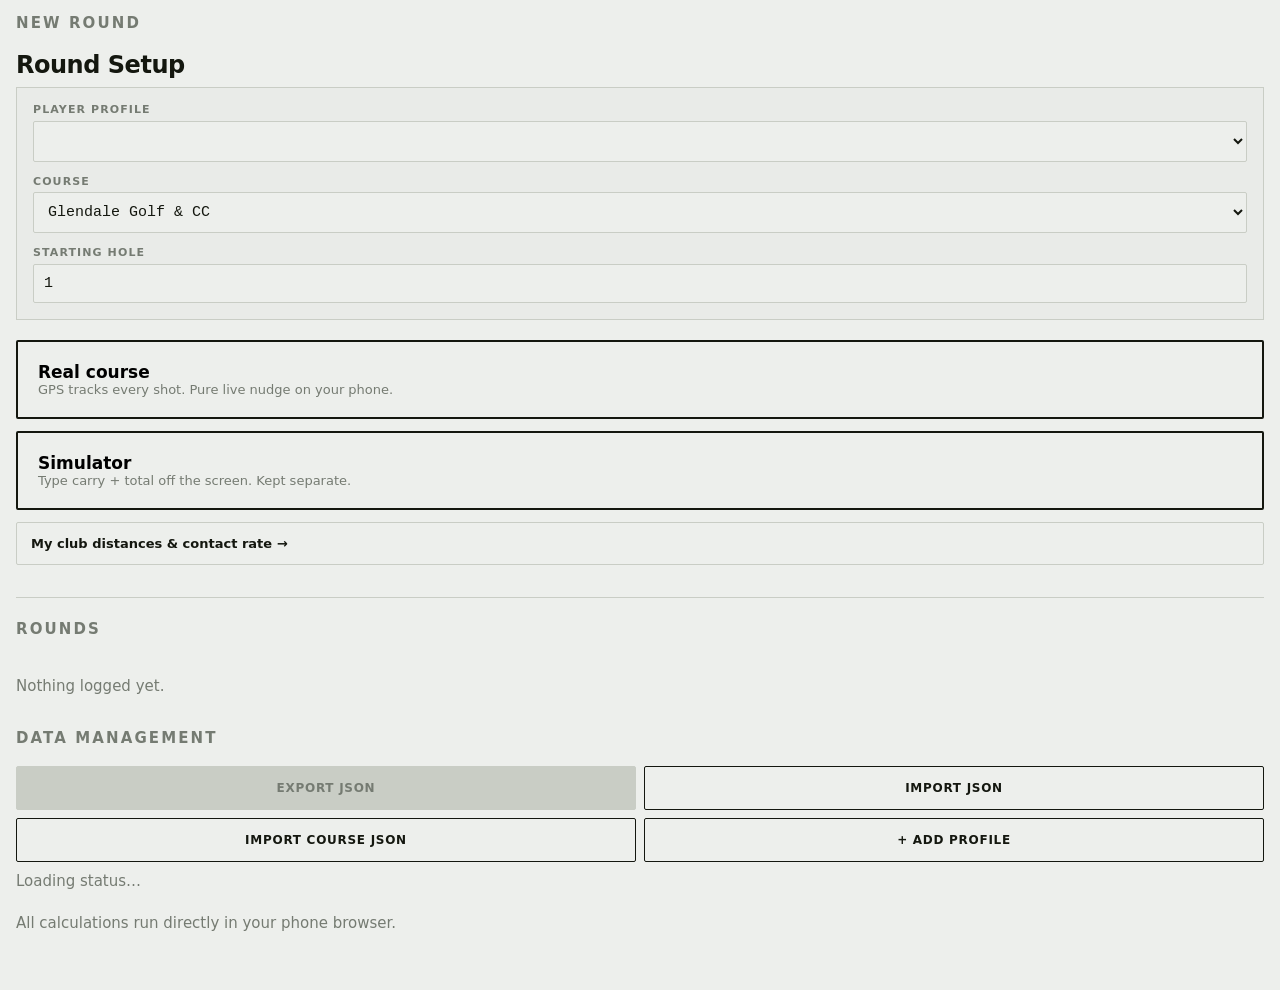
==== commit 82b8ec71: "Update index.html" ====
--- a/index.html
+++ b/index.html
@@ -4,56 +4,6 @@
 <meta charset="utf-8">
 <meta name="viewport" content="width=device-width, initial-scale=1, viewport-fit=cover">
 <title>Shot Log</title>
-
-<!--
-  ============================================================
-  PHASE 3: the nudge.
-
-  The whole app exists to say one sentence before you swing:
-  "you don't have this club, lay up." Everything else — the
-  logging, the club table, the censored penalties — exists to
-  make that sentence trustworthy.
-
-  NEW HERE
-  --------
-  1. HOLE TRACKING. You pick a starting hole. Ending a hole
-     advances it. Wraps 18 -> 1, so a shotgun start just works.
-     The number is big and tappable, because inference is right
-     nearly always and catastrophically wrong the rest of the
-     time — it would confidently advise you about the pond on 12
-     while you stand on 13.
-
-  2. PICKED UP. Same right-censoring as a wet drive, wearing
-     different clothes. Holed out = your score is known exactly.
-     Picked up = your score is a LOWER BOUND. You were lying
-     eight and hadn't finished. Recording a nine is a lie;
-     discarding it loses the fact the hole was a disaster.
-     So: record the position, tag it, keep the truth.
-
-  3. THE NUDGE. Ported from nudge.py, verified to give identical
-     answers on six holes of Glendale. It runs on your phone,
-     offline, from a cached club table. No server in the loop.
-
-  THE TWO-TAIL IDEA, WHICH IS THE ACTUAL PRODUCT
-  ----------------------------------------------
-  A club that clears water must do two things at once:
-
-      carry the far edge WHEN YOU CATCH IT BADLY   -> short tail (safe, p20)
-      stop short of the next hazard WHEN FLUSHED   -> long tail  (p80)
-
-  Same club. Same distribution. Opposite ends. Golfers get both
-  backwards simultaneously: they clear water with their best-ever
-  drive, then lay up with their average wedge.
-
-  AND THE FAR EDGE, NOT THE NEAR ONE
-  ----------------------------------
-  To be dry you must carry PAST the water. The near edge is where
-  it begins — carrying to it puts you in the pond. Near edge is
-  your lay-up limit; far edge is your required carry. Two numbers,
-  and confusing them costs a stroke every time.
-  ============================================================
--->
-
 <style>
   :root {
     --paper:   #EDEFEC;
@@ -86,12 +36,12 @@
     color: var(--muted); margin: 0 0 0.5rem;
   }
 
-  button { font-family: var(--sans); cursor: pointer; }
-  button:focus-visible { outline: 3px solid var(--ink); outline-offset: 3px; }
+  button, select, input { font-family: var(--sans); }
+  button { cursor: pointer; }
+  button:focus-visible, select:focus-visible { outline: 3px solid var(--ink); outline-offset: 3px; }
   [hidden] { display: none !important; }
   hr { border: none; border-top: 1px solid var(--rule); margin: 2rem 0 1.5rem; }
 
-  /* ---- round header ------------------------------------------ */
   .round-bar {
     display: flex; justify-content: space-between; align-items: center;
     border-top: 2px solid var(--ink); border-bottom: 1px solid var(--rule);
@@ -111,7 +61,6 @@
     color: var(--muted); font-size: 0.75rem; text-decoration: underline;
   }
 
-  /* ---- hole strip: inferred, but always overridable ----------- */
   .hole-strip {
     display: flex; align-items: baseline; gap: 0.625rem;
     width: 100%; padding: 0.5rem 0 0.875rem;
@@ -127,7 +76,6 @@
   }
   .hole-strip .tap { margin-left: auto; font-size: 0.6875rem; color: var(--muted); text-decoration: underline; }
 
-  /* ---- the nudge: the reason this app exists ------------------ */
   .nudge {
     border: 2px solid var(--rule); border-radius: 2px;
     padding: 0.875rem 1rem; margin-bottom: 1.25rem;
@@ -147,9 +95,7 @@
     font-size: 0.8125rem; line-height: 1.5;
   }
   .nudge .quiet { color: var(--muted); font-family: var(--mono); font-size: 0.8125rem; margin: 0; }
-  .nudge .water-span { font-variant-numeric: tabular-nums; }
-
-  /* ---- last-shot readout -------------------------------------- */
+
   .readout {
     border: 1px solid var(--rule); padding: 0.75rem 1rem;
     margin-bottom: 1rem; min-height: 4.5rem;
@@ -169,7 +115,6 @@
   .readout-value .floor { font-size: 1.375rem; opacity: 0.7; margin-right: 0.2rem; }
   .readout-idle { font-family: var(--mono); font-size: 0.875rem; color: var(--muted); margin: 0.25rem 0 0; }
 
-  /* ---- fix strip ---------------------------------------------- */
   .fix-strip {
     display: flex; align-items: center; gap: 0.5rem;
     font-family: var(--mono); font-size: 0.75rem; color: var(--muted);
@@ -179,7 +124,6 @@
   .dot.is-good { background: var(--good); }
   .dot.is-poor { background: var(--poor); }
 
-  /* ---- club grid ---------------------------------------------- */
   .clubs {
     display: grid; grid-template-columns: repeat(auto-fill, minmax(4.5rem, 1fr));
     gap: 0.5rem; margin-bottom: 1rem;
@@ -194,7 +138,6 @@
   .club:disabled { opacity: 0.35; }
   .club.is-last { border: 2px solid var(--ink); }
 
-  /* ---- penalty ------------------------------------------------- */
   #penaltyBtn {
     display: block; width: 100%; padding: 1rem;
     border: 1px solid var(--rule); border-radius: 2px;
@@ -207,11 +150,6 @@
     background: var(--penalty); border-color: var(--penalty); color: var(--paper);
   }
 
-  /* ---- mishit tags: bad contact, no stroke cost ------------------ */
-  /* Deliberately visually quiet compared to Penalty — a topped 7-iron
-     doesn't cost a stroke, it just shouldn't count toward "how far does
-     my 7-iron normally go." Tags the shot already logged, same pattern
-     as Penalty: no new position captured. */
   .mishit-row { display: grid; grid-template-columns: 1fr 1fr 1fr; gap: 0.5rem; margin-bottom: 0.5rem; }
   .mishit {
     padding: 0.75rem 0.25rem;
@@ -222,9 +160,7 @@
   .mishit:disabled { opacity: 0.3; }
   .mishit[aria-pressed="true"] { background: var(--ink); border-color: var(--ink); color: var(--paper); }
 
-  /* ---- end-of-hole + undo -------------------------------------- */
   .actions { display: grid; grid-template-columns: 1fr 1fr; gap: 0.5rem; margin-bottom: 0.5rem; }
-  .actions.three { grid-template-columns: 1fr 1fr; }
   .actions button {
     padding: 0.875rem 0.5rem;
     border: 1px solid var(--rule); border-radius: 2px;
@@ -237,7 +173,6 @@
   #undoBtn:not(:disabled) { color: var(--poor); border-color: var(--poor); }
   .actions.solo { grid-template-columns: 1fr; margin-bottom: 1.75rem; }
 
-  /* ---- shot log ------------------------------------------------ */
   .log { list-style: none; margin: 0; padding: 0; }
   .log li {
     display: grid; grid-template-columns: 2rem 3.5rem 1fr auto;
@@ -257,17 +192,24 @@
 
   .empty { color: var(--muted); font-size: 0.875rem; padding: 1rem 0; }
 
-  /* ---- start screen ------------------------------------------- */
   .start h1 { font-size: 1.5rem; letter-spacing: -0.02em; margin: 0.25rem 0 0.5rem; }
   .start > p { color: var(--muted); font-size: 0.9375rem; margin: 0 0 1.25rem; }
-  .hole-pick { display: flex; align-items: center; gap: 0.75rem; margin-bottom: 1.5rem; }
-  .hole-pick input {
-    width: 4.5rem; padding: 0.75rem;
+
+  .setup-card {
+    border: 1px solid var(--rule);
+    padding: 1rem; margin-bottom: 1.25rem;
+    background: rgba(0,0,0,0.015);
+  }
+  .setup-field { margin-bottom: 0.875rem; }
+  .setup-field:last-child { margin-bottom: 0; }
+  .setup-field label { display: block; font: 600 0.6875rem/1 var(--sans); letter-spacing: 0.1em; text-transform: uppercase; color: var(--muted); margin-bottom: 0.35rem; }
+  .setup-field select, .setup-field input {
+    width: 100%; padding: 0.625rem;
     border: 1px solid var(--rule); border-radius: 2px;
-    font-family: var(--mono); font-size: 1.25rem; text-align: center;
+    font-family: var(--mono); font-size: 0.9375rem;
     background: var(--paper); color: var(--ink);
   }
-  .hole-pick label { font-size: 0.8125rem; color: var(--muted); }
+
   .start-choice {
     display: block; width: 100%; padding: 1.25rem; margin-bottom: 0.75rem;
     border: 2px solid var(--ink); border-radius: 2px;
@@ -286,7 +228,6 @@
   }
   .link-row:active { background: rgba(0,0,0,0.04); }
 
-  /* ---- rounds + data ------------------------------------------- */
   .rounds { list-style: none; margin: 0 0 1.5rem; padding: 0; }
   .rounds li {
     display: grid; grid-template-columns: 1fr auto auto;
@@ -297,23 +238,22 @@
   .rounds .date { font-weight: 600; }
   .rounds .meta { color: var(--muted); font-size: 0.75rem; }
   .rounds .meta.is-sim { color: var(--sim); }
-  .rounds .meta.is-synth { color: var(--poor); }
   .rounds .del { background: none; border: none; padding: 0 0 0 0.5rem; color: var(--muted); font-size: 1rem; }
   .rounds li.tappable { cursor: pointer; }
   .rounds li.tappable .date::after { content: " \u2192"; color: var(--mark); font-weight: 400; }
 
-  .data-actions { display: grid; grid-template-columns: 1fr 1fr; gap: 0.5rem; }
+  .data-actions { display: grid; grid-template-columns: 1fr 1fr; gap: 0.5rem; margin-bottom: 0.5rem; }
   .data-actions button, .data-actions label {
     display: flex; align-items: center; justify-content: center;
     padding: 0.9375rem 0.5rem;
     border: 1px solid var(--ink); border-radius: 2px;
     background: transparent; color: var(--ink);
     font: 600 0.75rem/1 var(--sans); letter-spacing: 0.06em; text-transform: uppercase;
-    cursor: pointer;
+    cursor: pointer; text-align: center;
   }
   #exportBtn { background: var(--ink); color: var(--paper); }
   #exportBtn:disabled { background: var(--rule); border-color: var(--rule); color: var(--muted); }
-  #importInput { position: absolute; width: 1px; height: 1px; opacity: 0; }
+  .file-input-hidden { position: absolute; width: 1px; height: 1px; opacity: 0; }
 
   .toast {
     margin-top: 0.875rem; padding: 0.75rem;
@@ -327,15 +267,11 @@
     display: block; width: 100%; padding: 1rem;
     border: 1px solid var(--rule); border-radius: 2px;
     background: transparent; color: var(--ink);
-    font: 600 1rem/1 var(--mono);
-    margin-bottom: 1.25rem;
+    font: 600 1rem/1 var(--mono); margin-bottom: 1.25rem;
   }
   .putt-btn:active { background: var(--ink); color: var(--paper); }
   .putt-btn:disabled { opacity: 0.35; }
 
-  @media (prefers-reduced-motion: reduce) { * { transition: none !important; } }
-
-  /* ---- stats & debrief screens ---------------------------------- */
   .data-table { width: 100%; border-collapse: collapse; font-family: var(--mono); font-size: 0.8125rem; }
   .data-table th, .data-table td { text-align: right; padding: 0.4rem 0.3rem; border-bottom: 1px solid var(--rule); }
   .data-table th:first-child, .data-table td:first-child { text-align: left; }
@@ -375,9 +311,6 @@
   .hole-nav button:disabled { opacity: 0.3; }
   .hole-nav span { font-family: var(--mono); font-size: 1.0625rem; font-weight: 600; min-width: 6rem; text-align: center; }
 
-  /* The "cartoon": a schematic hole drawn straight from course.json's
-     stored coordinates. No basemap tiles, no network, works offline
-     forever once the course file is cached — which it already is. */
   #holeCartoon {
     display: block; width: 100%; max-width: 320px; margin: 0 auto;
     background: #DCE6D5; border: 1px solid var(--rule);
@@ -397,7 +330,6 @@
   .nudge-event .tag.solid { color: var(--good); }
   .nudge-event .tag.cautious { color: var(--penalty); }
 
-  /* ---- manual / sim entry ------------------------------------- */
   .manual-entry {
     display: grid; grid-template-columns: 1fr 1fr auto;
     gap: 0.75rem; align-items: end; margin-bottom: 1rem;
@@ -427,30 +359,37 @@
   .capture-manual:active { transform: translateY(1px); }
   .capture-manual:disabled { background: var(--rule); color: var(--muted); }
   .manual-hint { color: var(--muted); font-size: 0.8125rem; margin: 0 0 1.5rem; font-family: var(--mono); }
-  .log .total { color: var(--muted); }
-
 </style>
 </head>
 <body>
 
-<!-- IDLE -->
+<!-- IDLE / START SCREEN -->
 <section class="start" id="startScreen" hidden>
   <p class="eyebrow">New round</p>
-  <h1>Where are you playing?</h1>
-  <p>Set once. Every shot in this round inherits it.</p>
-
-  <div class="hole-pick" id="holePick">
-    <input type="number" id="startHole" min="1" max="18" value="1">
-    <label>Starting hole. Ending a hole advances it, and 18 wraps to 1 — so a shotgun start just works.</label>
+  <h1>Round Setup</h1>
+
+  <div class="setup-card">
+    <div class="setup-field">
+      <label for="playerSelect">Player Profile</label>
+      <select id="playerSelect"></select>
+    </div>
+    <div class="setup-field">
+      <label for="courseSelect">Course</label>
+      <select id="courseSelect"></select>
+    </div>
+    <div class="setup-field">
+      <label for="startHole">Starting Hole</label>
+      <input type="number" id="startHole" min="1" max="18" value="1">
+    </div>
   </div>
 
   <button class="start-choice" data-source="real" data-mode="gps">
     <strong>Real course</strong>
-    <span>GPS tracks every shot. Wind, weather, actual lies.</span>
+    <span>GPS tracks every shot. Pure live nudge on your phone.</span>
   </button>
   <button class="start-choice" data-source="sim" data-mode="manual">
     <strong>Simulator</strong>
-    <span>Type carry + total off the screen. No GPS. Kept separate.</span>
+    <span>Type carry + total off the screen. Kept separate.</span>
   </button>
 
   <button class="link-row" id="statsLink">My club distances &amp; contact rate &rarr;</button>
@@ -461,18 +400,22 @@
   <ul class="rounds" id="rounds"></ul>
   <p class="empty" id="roundsEmpty">Nothing logged yet.</p>
 
-  <p class="eyebrow">Data</p>
+  <p class="eyebrow">Data Management</p>
   <div class="data-actions">
     <button id="exportBtn" disabled>Export JSON</button>
     <label for="importInput">Import JSON</label>
-    <input type="file" id="importInput" accept="application/json,.json">
+    <input type="file" id="importInput" class="file-input-hidden" accept="application/json,.json">
+  </div>
+  <div class="data-actions">
+    <label for="importCourseInput">Import Course JSON</label>
+    <input type="file" id="importCourseInput" class="file-input-hidden" accept="application/json,.json">
+    <button id="newPlayerBtn">+ Add Profile</button>
   </div>
   <p class="toast" id="toast" hidden></p>
 
-  <p class="fineprint" id="refStatus">Loading course and club table&hellip;</p>
+  <p class="fineprint" id="refStatus">Loading status&hellip;</p>
   <p class="fineprint">
-    Rounds live in this browser's storage on this phone. Clearing site data
-    erases them. Export after every round and keep the file somewhere real.
+    All calculations run directly in your phone browser.
   </p>
 </section>
 
@@ -480,18 +423,12 @@
 <section id="manualScreen" hidden>
   <div class="round-bar">
     <span class="round-bar-left">
-      <span class="tag is-sim" id="manualTag">SIMULATOR</span>
+      <span class="tag is-sim">SIMULATOR</span>
       <span class="strokes" id="manualCount">0 shots</span>
     </span>
     <button class="link-btn" id="manualEndBtn">End session</button>
   </div>
 
-  <!--
-    No GPS, no map, no nudge, no penalties, no hole tracking. Indoors
-    none of that applies. A sim shot is just a club and two numbers off
-    the screen. Carry is the honest one; total includes the mat bounce,
-    which is exactly why sim data is segmented from real.
-  -->
   <p class="eyebrow">Club</p>
   <div class="clubs" id="manualClubs"></div>
 
@@ -524,34 +461,25 @@
   <div class="round-bar">
     <button class="link-btn" id="statsBack">&larr; Back</button>
   </div>
-  <h1>Club distances</h1>
-  <p class="fineprint" id="statsGenerated"></p>
-
-  <p class="eyebrow" style="margin-top:1.25rem">Total (rest) vs. carry (flight) vs. contact</p>
+  <h1 id="statsPlayerTitle">Club distances</h1>
+  <p class="fineprint">Calculated locally on-device using EM fitting algorithm.</p>
+
+  <p class="eyebrow" style="margin-top:1.25rem">Total vs. carry vs. contact</p>
   <table class="data-table" id="statsDistanceTable">
     <thead><tr><th>club</th><th>n</th><th>total</th><th>SAFE</th><th>carry</th><th>carrySAFE</th><th>mishit%</th></tr></thead>
     <tbody></tbody>
   </table>
-  <p class="fineprint">SAFE = you reach at least this far ~80% of the time. carrySAFE is the
-    number the water-carry check actually uses. mishit% is computed live from every real
-    round on this phone &mdash; it doesn't wait on the Latitude the way the distances do.</p>
 
   <p class="eyebrow" style="margin-top:1.5rem">Contact &mdash; breakdown by kind</p>
   <div id="statsMishits"></div>
-  <p class="fineprint">Excluded from the distances above on purpose &mdash; a topped drive
-    isn't a short drive.</p>
 </section>
 
-<!-- DEBRIEF: one saved round, reviewed on demand -->
+<!-- DEBRIEF: saved round review -->
 <section id="debriefScreen" hidden>
   <div class="round-bar">
     <button class="link-btn" id="debriefBack">&larr; Back</button>
   </div>
   <h1 id="debriefTitle">Round debrief</h1>
-  <p class="fineprint" id="debriefCaveat">
-    Club comparison and nudge grading use TODAY's numbers applied retroactively &mdash;
-    not what the app actually said live on the course that day.
-  </p>
 
   <div class="debrief-stats" id="debriefStats"></div>
 
@@ -642,72 +570,180 @@
 
   <p class="eyebrow">This round</p>
   <ul class="log" id="log"></ul>
-  <p class="empty" id="empty">No shots yet. Stand at your ball and tap your club.</p>
+  <p class="empty" id="empty">No shots yet.</p>
 </section>
 
 <script>
 "use strict";
 
 /* ============================================================
-   SCHEMA v5
-
-   round = { id, startedAt, endedAt, source, mode, startHole, shots: [] }
-
-   mode = "gps"    -> outdoor. shots carry lat/lng, measured by GPS.
-          "manual" -> simulator. shots carry carry+total, typed from
-                      the screen. No positions, no penalties, no holes.
-
-   gps shot    = { lat, lng, accuracy, at, club, penaltyStrokes, holeEnd?, mishit?, fromGreen? }
-
-   mishit: "top" | "tree" | "bunker" | null. Tags bad contact on the
-   shot already logged — no stroke cost, no new position. A topped
-   drive still measures a real distance, it just isn't a normal one,
-   so the engine excludes it from "how far does this club usually go"
-   without discarding the shot or blanking the club to "?".
-
-   fromGreen: true when club === "Putt". Putts use the hole's TRACED
-   GREEN position instead of a live GPS fix — accuracy near the green
-   (3-7m) is often bigger than the putt itself, so a live fix turned
-   putt-to-putt "distance" into noise, and worse, turned the approach
-   shot's distance (measured to the first putt) into noise too. The
-   green's center is fixed and precise; using it is both more accurate
-   AND instant — no GPS wait, ever, for the Putt button. Every putt on
-   a hole therefore shares identical coordinates, so distanceFor()
-   never reports a real distance for a Putt shot regardless of this
-   flag — it's here for provenance, not behavior.
-   manual shot = { carry, total, at, club }
-
-   Why two shapes: indoors there is nothing to measure. A launch
-   monitor hands you carry and total directly and exactly. Outdoors
-   GPS sees only total, and carry is a guess. Different instruments,
-   different truths — so sim data is tagged and kept separable rather
-   than blended into your outdoor distances. A topped ball scuttles on
-   turf but catches the mat bounce on a sim, so sim mishits read
-   systematically kinder. That bias is the whole reason to segment.
-
-   Absent by design: distance, hazard type, replay flag, current hole.
-   All derived. Never store what you can compute.
+   IN-BROWSER STATISTICAL DISTANCE ENGINE
+   EM fitting algorithm ported from distance_engine.py
    ============================================================ */
 
+const Z75 = 0.6745;
+const Z20 = -0.8416;
+const Z80 = 0.8416;
+const PRIOR_WEIGHT = 5.0;
+
+const DEFAULT_ROLLOUT = {
+  Dr: 0.82, '3w': 0.84, '5h': 0.86, '3i': 0.88,
+  '6i': 0.91, '7i': 0.92, '8i': 0.93, '9i': 0.94,
+  PW: 0.95, S: 0.97, LW: 0.97
+};
+
+function normalPdf(z) {
+  return Math.exp(-0.5 * z * z) / Math.sqrt(2 * Math.PI);
+}
+
+function normalErfc(x) {
+  const t = 1.0 / (1.0 + 0.5 * Math.abs(x));
+  const tau = t * Math.exp(-x * x - 1.26551223 +
+    t * (1.00002368 + t * (0.37409196 + t * (0.09678418 +
+    t * (-0.18628806 + t * (0.27886807 + t * (-1.13520398 +
+    t * (1.48851587 + t * (-0.82215223 + t * 0.17087277)))))))));
+  return x >= 0 ? tau : 2.0 - tau;
+}
+
+function truncatedMean(mu, sigma, floor) {
+  if (sigma <= 0) return Math.max(mu, floor);
+  const z = (floor - mu) / sigma;
+  const cdfUpper = 0.5 * normalErfc(z / Math.sqrt(2));
+  if (cdfUpper < 1e-9) return floor;
+  return mu + sigma * (normalPdf(z) / cdfUpper);
+}
+
+function fitClubEngine(club, clean, censored, ratiosFromSim, playerPriors) {
+  const prior = playerPriors[club] || [null, null];
+  const goodStrike = prior[0];
+  const spread = prior[1];
+
+  const obsRatios = ratiosFromSim[club] || [];
+  const frac = obsRatios.length >= 3
+    ? obsRatios.reduce((a, b) => a + b, 0) / obsRatios.length
+    : (DEFAULT_ROLLOUT[club] || 0.90);
+
+  let priorMu, priorSigma, kappa, mu, sigma;
+
+  if (goodStrike === null) {
+    if (clean.length < 2) return null;
+    mu = clean.reduce((a, b) => a + b, 0) / clean.length;
+    sigma = 10.0;
+    priorMu = priorSigma = null;
+    kappa = 0.0;
+  } else {
+    priorMu = goodStrike - Z75 * spread;
+    priorSigma = spread;
+    kappa = PRIOR_WEIGHT;
+    mu = priorMu;
+    sigma = priorSigma;
+  }
+
+  const n = clean.length;
+  if (n === 0 && censored.length === 0) {
+    return {
+      club, n: 0, censored: 0, mean: mu, sd: sigma,
+      safe: mu + Z20 * sigma,
+      long: mu + Z80 * sigma,
+      carrySafe: (mu + Z20 * sigma) * frac,
+      typical: mu,
+      rolloutFraction: frac
+    };
+  }
+
+  for (let iter = 0; iter < 25; iter++) {
+    const imputed = censored.map(f => truncatedMean(mu, sigma, f));
+    const sample = clean.concat(imputed);
+    const m = sample.length;
+
+    const sampleMean = sample.reduce((a, b) => a + b, 0) / m;
+    mu = kappa ? (kappa * priorMu + m * sampleMean) / (kappa + m) : sampleMean;
+
+    if (m >= 2) {
+      let variance = sample.reduce((sum, x) => sum + (x - mu) ** 2, 0) / m;
+      if (kappa) variance = (kappa * (priorSigma ** 2) + m * variance) / (kappa + m);
+      sigma = Math.max(Math.sqrt(variance), 1.0);
+    } else if (priorSigma) {
+      sigma = priorSigma;
+    }
+  }
+
+  return {
+    club, n, censored: censored.length, mean: mu, sd: sigma,
+    safe: mu + Z20 * sigma,
+    long: mu + Z80 * sigma,
+    carrySafe: (mu + Z20 * sigma) * frac,
+    typical: mu,
+    rolloutFraction: frac
+  };
+}
+
+function calculateClubTable(playerId) {
+  const player = db.players[playerId] || db.players.matt;
+  const playerRounds = db.rounds.filter(r => (r.playerId || "matt") === playerId);
+
+  const measured = {};
+  const floors = {};
+  const rolloutRatios = {};
+
+  BAG.forEach(c => { measured[c] = []; floors[c] = []; rolloutRatios[c] = []; });
+
+  playerRounds.forEach(rnd => {
+    if (rnd.mode === "manual") {
+      rnd.shots.forEach(s => {
+        if (s.club && s.total) {
+          if (!measured[s.club]) measured[s.club] = [];
+          measured[s.club].push(Number(s.total));
+          if (s.carry && s.total > 0) {
+            const ratio = s.carry / s.total;
+            if (ratio >= 0.3 && ratio <= 1.0) {
+              if (!rolloutRatios[s.club]) rolloutRatios[s.club] = [];
+              rolloutRatios[s.club].push(ratio);
+            }
+          }
+        }
+      });
+      return;
+    }
+
+    const shots = rnd.shots;
+    shots.forEach((shot, i) => {
+      let club = shot.club;
+      if (!club || i + 1 >= shots.length || club === "Putt" || shot.lowConfidence || shot.mishit) return;
+      club = displayClub(club);
+      if (!measured[club]) measured[club] = [];
+      if (!floors[club]) floors[club] = [];
+
+      const yards = haversineYards(shot, shots[i + 1]);
+      if ((shot.penaltyStrokes || 0) === 0) {
+        measured[club].push(yards);
+      } else if (yards >= REPLAY_THRESHOLD_YARDS) {
+        floors[club].push(yards);
+      }
+    });
+  });
+
+  const clubsOut = {};
+  BAG.filter(c => c !== "?" && c !== "Putt").forEach(club => {
+    const fit = fitClubEngine(club, measured[club] || [], floors[club] || [], rolloutRatios, player.priors);
+    if (fit) clubsOut[club] = fit;
+  });
+
+  return { generatedAt: new Date().toISOString(), clubs: clubsOut };
+}
+
+/* ============================================================
+   APP STORAGE & SCHEMA MANAGEMENT v6
+   ============================================================ */
+
 const STORAGE_KEY = "shotlog:v1";
-const SCHEMA_VERSION = 5;
+const COURSES_KEY = "shotlog:courses";
+const SCHEMA_VERSION = 6;
 const HOLES_PER_ROUND = 18;
 
-const COURSE_URL = "course.json";
-const CLUBS_URL = "club-table-prior.json";
-const CACHE_COURSE = "shotlog:course";
-const CACHE_CLUBS = "shotlog:clubs";
-
-// Matt's bag. Two deliberate changes after round one:
-//   - "P" renamed to "PW". It sat next to "Putt" and read almost
-//     identically, so a thumb aiming for one hit the other. New shots
-//     log as "PW"; old "P" data still displays via CLUB_ALIAS below.
-//   - "Putt" moved OUT of this grid entirely (see PUTT_BUTTON). Putts
-//     are the most frequent tap and the easiest to fat-finger into a
-//     real club, so they get their own separate, deliberate button.
 const BAG = ["Dr","3w","5h","3i","6i","7i","8i","9i","PW","S","LW","?"];
 const PUTT_BUTTON = "Putt";
-const CLUB_ALIAS = { P: "PW" };   // read old "P" shots as "PW"
+const CLUB_ALIAS = { P: "PW" };
 const displayClub = c => (c == null ? c : (CLUB_ALIAS[c] || c));
 
 const REPLAY_THRESHOLD_YARDS = 20;
@@ -718,128 +754,69 @@
 const M_PER_DEG_LAT = 111320;
 const M_TO_YARDS = 1.09361;
 
-const Z20 = -0.8416;   // short tail: you reach at least this far ~80% of the time
-const Z80 =  0.8416;   // long tail:  you exceed this only ~20% of the time
-
 let db = null;
+let courses = {};
 let currentFix = null;
-let course = null;
-let clubTable = null;
-let clubTableRaw = null;    // pre-bothTails: has typical/sd/n/generatedAt, for display
-let currentScreen = null;   // null | "stats" | "debrief" — full-screen overlays
-let debriefState = null;    // { data, holeIndex } while a debrief is open
-
-/* ---- migrations ------------------------------------------------ */
+let currentFixAt = 0;
+let currentScreen = null;
+let debriefState = null;
+let activePlayerId = "matt";
+
+const DEFAULT_PRIORS_MATT = {
+  Dr: [202, 24], '3w': [195, 23], '5h': [180, 18], '3i': [170, 17],
+  '6i': [160, 14], '7i': [150, 14], '8i': [140, 13], '9i': [125, 11],
+  PW: [115, 10], S: [75, 8], LW: [60, 7]
+};
+
+const DEFAULT_PRIORS_GUEST = {
+  Dr: [210, 25], '3w': [190, 22], '5h': [175, 18], '3i': [165, 16],
+  '6i': [155, 14], '7i': [145, 13], '8i': [135, 12], '9i': [120, 11],
+  PW: [110, 10], S: [80, 8], LW: [60, 7]
+};
+
+function loadCourses() {
+  const raw = localStorage.getItem(COURSES_KEY);
+  if (raw) {
+    try { return JSON.parse(raw); } catch (e) {}
+  }
+  return {};
+}
+
+function saveCourses() {
+  localStorage.setItem(COURSES_KEY, JSON.stringify(courses));
+}
 
 function migrate(data) {
-  if (data.schemaVersion === SCHEMA_VERSION) return data;
+  data.schemaVersion = SCHEMA_VERSION;
+  data.players = data.players || {
+    matt: { name: "Matt", priors: DEFAULT_PRIORS_MATT },
+    guest: { name: "Guest Player", priors: DEFAULT_PRIORS_GUEST }
+  };
+  data.activePlayerId = data.activePlayerId || "matt";
 
   data.rounds.forEach(round => {
-    round.startHole ??= 1;                             // v3 had no hole tracking
-    round.mode ??= "gps";                              // v4 and earlier were all GPS
-    round.shots.forEach(shot => {
-      shot.penaltyStrokes ??= 0;                       // v1 had no penalties
-      if (shot.outcome) {                              // v2 stored a hazard type
-        if (shot.outcome !== "in_play") shot.penaltyStrokes ||= 1;
-        delete shot.outcome;
-      }
-      // v3's club:null always meant a hole-out. Say so explicitly.
-      if (shot.club === null) shot.holeEnd ??= "holed";
-    });
+    round.playerId = round.playerId || "matt";
+    round.courseId = round.courseId || "glendale";
+    round.startHole = round.startHole || 1;
+    round.mode = round.mode || "gps";
   });
-
-  data.schemaVersion = SCHEMA_VERSION;
   return data;
 }
 
 function load() {
   const raw = localStorage.getItem(STORAGE_KEY);
-  if (!raw) return { schemaVersion: SCHEMA_VERSION, rounds: [] };
+  if (!raw) {
+    return migrate({ schemaVersion: SCHEMA_VERSION, players: {}, rounds: [] });
+  }
   try { return migrate(JSON.parse(raw)); }
   catch (err) {
-    console.error("Corrupt storage, starting fresh:", err);
-    return { schemaVersion: SCHEMA_VERSION, rounds: [] };
+    return migrate({ schemaVersion: SCHEMA_VERSION, players: {}, rounds: [] });
   }
 }
 
 const save = () => localStorage.setItem(STORAGE_KEY, JSON.stringify(db));
 const activeRound = () => db.rounds.find(r => !r.endedAt) || null;
 const lastShot = round => round.shots[round.shots.length - 1] ?? null;
-
-/* A round with no endedAt is "active" and silently absorbs every shot
-   you log next time you open the app — even days later, at a different
-   course. That's how round 2 ended up spanning July 27 to August 7:
-   never explicitly ended, so eleven days of separate golf all landed in
-   one object, and its displayed date (startedAt) stopped meaning
-   anything. Catch this once, at launch, rather than merge quietly. */
-const STALE_ROUND_HOURS = 6;
-
-function checkStaleRound() {
-  const round = activeRound();
-  if (!round) return;
-
-  const last = lastShot(round);
-  const lastAt = new Date(last ? last.at : round.startedAt);
-  const hoursSince = (Date.now() - lastAt) / 36e5;
-  if (hoursSince < STALE_ROUND_HOURS) return;
-
-  const started = new Date(round.startedAt).toLocaleDateString();
-  const ok = confirm(
-    "A round from " + started + " was never ended \u2014 its last shot was "
-    + Math.round(hoursSince) + "h ago.\n\n"
-    + "End it now so today's shots start a new round? (Nothing is deleted "
-    + "either way.)"
-  );
-  if (ok) {
-    round.endedAt = new Date().toISOString();
-    save();
-  }
-}
-
-/* ---- reference data: fetch once, cache forever ------------------
-   The course and club table are small, public, and change rarely.
-   Fetch them when there's signal; fall back to the cached copy when
-   there isn't. A round on a dead spot still gets its nudge.
-   --------------------------------------------------------------- */
-
-async function loadRef(url, cacheKey) {
-  try {
-    const res = await fetch(url, { cache: "no-cache" });
-    if (!res.ok) throw new Error(res.status);
-    const data = await res.json();
-    localStorage.setItem(cacheKey, JSON.stringify(data));
-    return { data, fresh: true };
-  } catch (err) {
-    const cached = localStorage.getItem(cacheKey);
-    if (cached) return { data: JSON.parse(cached), fresh: false };
-    return { data: null, fresh: false };
-  }
-}
-
-async function loadRefData() {
-  const [c, k] = await Promise.all([
-    loadRef(COURSE_URL, CACHE_COURSE),
-    loadRef(CLUBS_URL, CACHE_CLUBS)
-  ]);
-  course = c.data;
-  clubTableRaw = k.data;
-  clubTable = k.data ? bothTails(k.data) : null;
-
-  const el = document.getElementById("refStatus");
-  if (!course || !clubTable) {
-    el.textContent = "No course or club table found. Logging works; the nudge won't.";
-  } else {
-    // Nothing updates this table automatically. A round is exported,
-    // walked to the laptop, run through the engine by hand, and the
-    // result re-uploaded. This date is the only visible sign of how
-    // stale that manual chain has gotten.
-    const generated = k.data.generatedAt
-      ? new Date(k.data.generatedAt).toLocaleDateString() : "unknown date";
-    el.textContent = course.name + " \u00B7 " + Object.keys(clubTable).length +
-      " clubs \u00B7 " + (c.fresh ? "fresh" : "cached") + " \u00B7 table from " + generated;
-  }
-  renderNudge();
-}
 
 /* ---- geometry --------------------------------------------------- */
 
@@ -852,12 +829,6 @@
   return 2 * EARTH_RADIUS_M * Math.asin(Math.sqrt(h)) * M_TO_YARDS;
 }
 
-/* Lat/lng are ANGLES. A degree of longitude is 111km at the equator
-   and zero at the pole, so you cannot do plane geometry on them.
-   Flatten to metres around a local origin first. Over one golf hole
-   the error is millimetres.
-
-   (Haversine is fine for point-to-point. Line-vs-polygon needs a plane.) */
 function projector(lat0, lng0) {
   const mLng = M_PER_DEG_LAT * Math.cos(lat0 * Math.PI / 180);
   return (lat, lng) => [(lng - lng0) * mLng, (lat - lat0) * M_PER_DEG_LAT];
@@ -867,7 +838,7 @@
   const [px, py] = p, [qx, qy] = q, [ax, ay] = a, [bx, by] = b;
   const rx = qx - px, ry = qy - py, sx = bx - ax, sy = by - ay;
   const denom = rx * sy - ry * sx;
-  if (Math.abs(denom) < 1e-12) return null;          // parallel
+  if (Math.abs(denom) < 1e-12) return null;
   const t = ((ax - px) * sy - (ay - py) * sx) / denom;
   const u = ((ax - px) * ry - (ay - py) * rx) / denom;
   return (t >= 0 && t <= 1 && u >= 0 && u <= 1) ? t : null;
@@ -889,54 +860,8 @@
   return Math.hypot(bx - ax, by - ay) * M_TO_YARDS;
 };
 
-/* Two DIFFERENT distances, deliberately not the same number.
-
-   safe : CARRY, p20. Clearing a hazard is a flight question — the ball
-          passes the far edge in the air or it doesn't. Rollout that
-          happens AFTER clearing is irrelevant to whether it found the
-          water. Uses the engine's carrySafe (from real or sim carry/
-          total pairs) when present; falls back to an approximation for
-          older cached tables. A shot with total 120 but carry 90 can
-          still find water sitting at 100 — that's exactly the case
-          this split exists to catch.
-
-   long : TOTAL, p80. Where the ball RESTS on a good strike. Correct for
-          "does this run into the next hazard" and "where does a
-          lay-up leave me" — both are about resting position, which is
-          what rollout actually produces. */
-function bothTails(table) {
-  const out = {};
-  for (const [name, c] of Object.entries(table.clubs)) {
-    if (name === "Putt" || name === "?") continue;
-    const carrySafe = c.carrySafe ?? (c.typical + Z20 * c.sd) * 0.90;
-    out[name] = {
-      safe: carrySafe,                  // CARRY — use to check clearing water
-      long: c.typical + Z80 * c.sd,     // TOTAL — use to check resting position
-      typical: c.typical
-    };
-  }
-  return out;
-}
-
-/* ============================================================
-   THE NUDGE
-
-   Pair the crossings. Entering and leaving are a pair; each pair is
-   one wet stretch. Taking first-and-last instead would treat a creek
-   you run alongside as one enormous lake and count the dry land
-   between its bends as water.
-
-   Only the FIRST stretch is a decision. Everything beyond it is a
-   problem you only get to have if you clear this one.
-   ============================================================ */
-
-/* Which point are you playing toward right now? On a straight hole, the
-   green. On a dogleg, the next corner you haven't rounded — the shot in
-   front of you turns the corner, it doesn't fly the flag through trees.
-
-   "Rounded" is deterministic: a corner stays a target only while it's
-   farther from the green than you are. Once you're closer to the green
-   than the corner, it's behind you. Mirrors choose_target in nudge.py. */
+/* ---- nudge engine ------------------------------------------------ */
+
 function chooseTarget(ball, hole, toXY) {
   const green = [hole.green.lat, hole.green.lng];
   const corners = hole.corners || [];
@@ -955,23 +880,18 @@
   return { target: green, label: "green" };
 }
 
-function computeNudge(ball, hole, clubs) {
+function computeNudge(ball, hole, clubTable) {
   if (!hole || !hole.green) return { kind: "no_data" };
 
   const green = [hole.green.lat, hole.green.lng];
   const toXY = projector(...ball);
   const toGreen = yardsBetween(ball, green, toXY);
 
-  // Aim at the current target: next unrounded corner, or the green.
   const { target, label } = chooseTarget(ball, hole, toXY);
   const toTarget = yardsBetween(ball, target, toXY);
   const dogleg = label !== "green";
 
   const wet = [];
-  // A traced hole may legitimately have no hazards. `for..of undefined`
-  // throws, which would silently kill renderNudge for the rest of the
-  // round — the panel just freezes on its last state. This is the bug
-  // that kept the nudge quiet on the first real round.
   for (const hz of (hole.hazards || [])) {
     const ts = crossings(ball, target, hz.polygon, toXY);
     if (ts.length % 2 === 1) return { kind: "in_water", toGreen, toTarget, dogleg, label };
@@ -988,11 +908,7 @@
   }
 
   const [near, far] = merged[0];
-
-  // Is this hazard even reachable? If nothing in the bag, on its best
-  // possible day, gets near the near edge, this was never a decision.
-  // Without this, "nothing clears the far edge" falls through to lay-up
-  // logic even when the near edge is also out of range.
+  const clubs = clubTable.clubs;
   const reachCeiling = Math.max(...Object.values(clubs).map(c => c.long));
   if (reachCeiling < near - LAYUP_MARGIN_YARDS) {
     return { kind: "out_of_range", toGreen, toTarget, dogleg, label, near, reachCeiling };
@@ -1002,26 +918,11 @@
   const layupLimit = near - LAYUP_MARGIN_YARDS;
   const windowEnd = merged.length > 1 ? merged[1][0] - LAYUP_MARGIN_YARDS : Infinity;
 
-  const order = Object.entries(clubs).sort((a, b) => b[1].safe - a[1].safe);
-
-  // Must clear the far edge on a BAD strike, and stay short of the
-  // next water on a GOOD one. Both tails.
-  //
-  // WHICH CLUB TO RECOMMEND: `order` is longest-carry first (driver up
-  // front). Taking clearing[0] used to mean "always suggest driver
-  // whenever it clears" — even when a hybrid clears with just as much
-  // margin and far less risk. The least club that does the job is the
-  // right call: less speed, less scatter, less OB brought into play.
-  // `clearing` is a subset of the descending order, so its LAST entry
-  // is the smallest safe-carry among qualifiers.
-  const clearing = order.filter(([, c]) => c.safe >= carryNeeded && c.long <= windowEnd);
-  const reckless = order.filter(([, c]) => c.safe >= carryNeeded);
-
-  // Laying up is the opposite goal: advance as far as possible while
-  // staying safe. That's a TOTAL question, so rank candidates by
-  // `long`, not by the carry-based `safe` order everything else here
-  // uses — the two rankings can genuinely differ between clubs with
-  // different rollout fractions.
+  const order = Object.entries(clubs).sort((a, b) => b[1].carrySafe - a[1].carrySafe);
+
+  const clearing = order.filter(([, c]) => c.carrySafe >= carryNeeded && c.long <= windowEnd);
+  const reckless = order.filter(([, c]) => c.carrySafe >= carryNeeded);
+
   const layups = order
     .filter(([, c]) => c.long <= layupLimit)
     .sort((a, b) => b[1].long - a[1].long);
@@ -1042,29 +943,11 @@
 const holesEnded = round => round.shots.filter(s => s.holeEnd).length;
 const currentHole = round => wrapHole(round.startHole + holesEnded(round));
 
-/* Correcting the number rewrites startHole so the derivation still
-   holds. There is exactly one source of truth, and it isn't the label. */
-function setHole(target) {
-  const round = activeRound();
-  if (!round) return;
-  round.startHole = wrapHole(target - holesEnded(round));
-  save();
-  render();
-}
-
-/* ---- capture ----------------------------------------------------- */
-
-// Above this GPS error, a shot's measured distance is untrustworthy —
-// one bad fix invented a 632-yard drive in round one. We don't silently
-// drop the shot (you still need it for hole flow and score), but we warn
-// and mark it so the engine can exclude its distance later.
-const ACCURACY_GATE_M = 15;
-
-/* Where does the traced green sit for the hole you're on right now?
-   null if the course isn't loaded or this hole was never traced. */
 function currentGreenPosition() {
   const round = activeRound();
-  if (!round || !course) return null;
+  if (!round) return null;
+  const course = courses[round.courseId];
+  if (!course) return null;
   const hole = course.holes.find(h => h.number === currentHole(round));
   return hole && hole.green ? [hole.green.lat, hole.green.lng] : null;
 }
@@ -1073,37 +956,12 @@
   const round = activeRound();
   if (!round) return;
 
-  // Putts get a special case. GPS accuracy on the green (3-7m typically)
-  // is often bigger than the putts themselves, so a live fix turns
-  // putt-to-putt "distance" into pure noise — and worse, it turns the
-  // APPROACH shot's distance (measured to the first putt) into noise
-  // too. The green's traced center is a fixed, precise reference point;
-  // using it beats waiting on a jittery fix, and it's instant — no GPS
-  // needed at all, so the Putt button never blocks on a fix.
   const greenPos = club === "Putt" ? currentGreenPosition() : null;
   const usingGreen = Boolean(greenPos);
 
   if (!usingGreen && !currentFix) return;
 
   const acc = usingGreen ? 0 : currentFix.accuracy;
-  const fixAgeSec = usingGreen ? 0 : (Date.now() - currentFixAt) / 1000;
-
-  if (!usingGreen && fixAgeSec > 5 && !holeEnd) {
-    const ok = confirm(
-      "Your GPS fix is " + Math.round(fixAgeSec) + "s old — it may not reflect\n" +
-      "where you're standing now. Wait a moment for it to refresh, or log anyway?"
-    );
-    if (!ok) return;
-  }
-
-  if (!usingGreen && acc > ACCURACY_GATE_M && !holeEnd) {
-    const ok = confirm(
-      "Weak GPS right now (\u00B1" + Math.round(acc) + " m).\n\n" +
-      "The distance from this shot may be way off. Log it anyway?\n" +
-      "(It'll be marked low-confidence and kept out of your club averages.)"
-    );
-    if (!ok) return;
-  }
 
   const prev = lastShot(round);
   const shot = {
@@ -1114,22 +972,14 @@
     penaltyStrokes: 0,
     at: new Date().toISOString()
   };
-  if (usingGreen) shot.fromGreen = true;   // this position is the traced green, not a live fix
-  // Flag shots taken on a weak fix so the engine can drop their distance
-  // without us losing the shot itself.
-  if (!usingGreen && acc > ACCURACY_GATE_M) shot.lowConfidence = true;
+  if (usingGreen) shot.fromGreen = true;
+  if (!usingGreen && acc > 15) shot.lowConfidence = true;
   if (holeEnd) shot.holeEnd = holeEnd;
 
   round.shots.push(shot);
-  redoStack = [];
   save();
 
   if (navigator.vibrate) navigator.vibrate(25);
-
-  if (prev && prev.club !== null) showResult(prev, distanceFor(prev, shot));
-  else if (holeEnd) showIdle(holeEnd === "holed" ? "Holed out." : "Picked up. Score is a floor.");
-  else showIdle("Tracking " + club + "\u2026");
-
   render();
 }
 
@@ -1137,75 +987,31 @@
   const round = activeRound();
   const shot = round && lastShot(round);
   if (!shot || shot.club === null) return;
-
   shot.penaltyStrokes = (shot.penaltyStrokes + 1) % 3;
   save();
-  if (navigator.vibrate) navigator.vibrate(shot.penaltyStrokes ? [20, 40, 20] : 15);
-
-  showIdle(
-    shot.penaltyStrokes === 0 ? "Cleared. " + shot.club + " back in play."
-    : shot.penaltyStrokes === 1 ? shot.club + " +1. Play on, then tap your club."
-    : shot.club + " +2 (lateral relief)."
-  );
   render();
 }
 
-// A round of golf where an undo tap is itself a mis-tap should cost you
-// one more tap to fix, not a re-logged shot. This stack holds exactly
-// what undo() removes, per round. It's cleared the moment a NEW shot is
-// captured — redoing after you've moved on doesn't make sense, same as
-// browser undo/redo once you've typed something new.
-let redoStack = [];
-
-/* Bad contact tags. Same pattern as Penalty: tags the shot already
-   logged, captures no new position. Unlike Penalty, this carries no
-   stroke cost — it exists purely to keep a topped drive or a tree ball
-   out of the "how far does this club normally go" average without
-   losing the shot or blanking the club to "?". Tap again to clear. */
 function toggleMishit(kind) {
   const round = activeRound();
   const shot = round && lastShot(round);
   if (!shot || shot.club === null) return;
-
   shot.mishit = (shot.mishit === kind) ? null : kind;
   save();
-  if (navigator.vibrate) navigator.vibrate(shot.mishit ? 20 : 15);
   render();
 }
 
 function undo() {
   const round = activeRound();
   if (!round || !round.shots.length) return;
-  const dropped = round.shots.pop();
-  redoStack.push(dropped);
+  round.shots.pop();
   save();
-  showIdle("Removed " + (dropped.club ?? dropped.holeEnd ?? "mark") + ".");
   render();
 }
-
-function redo() {
-  const round = activeRound();
-  if (!round || !redoStack.length) return;
-  const restored = redoStack.pop();
-  round.shots.push(restored);
-  save();
-  showIdle("Restored " + (restored.club ?? restored.holeEnd ?? "mark") + ".");
-  render();
-}
-
-/* ---- distance: three kinds of truth ------------------------------
-   measured : clean. average it.
-   floor    : penalised, played on from ahead. A lower bound.
-   unknown  : penalised, replayed from the same spot. No information.
-   ----------------------------------------------------------------- */
 
 function distanceFor(shot, next) {
   if (shot.club === null) return { kind: "none" };
   if (!next)              return { kind: "pending" };
-  // Every putt shares the same green-anchor coordinates now, so the gap
-  // to the next mark is always ~0 — accurate, but reads like a bug in
-  // the log. Putts were never meaningful distance data anyway; say so
-  // plainly instead of printing a hollow "0 yds".
   if (shot.club === "Putt") return { kind: "putt" };
   const yards = haversineYards(shot, next);
   if (shot.penaltyStrokes === 0) return { kind: "measured", yards };
@@ -1213,12 +1019,17 @@
   return { kind: "floor", yards };
 }
 
-/* ---- rounds ------------------------------------------------------ */
+/* ---- round lifecycle --------------------------------------------- */
 
 function startRound(source, mode) {
   const startHole = wrapHole(Number(document.getElementById("startHole").value) || 1);
+  const playerId = document.getElementById("playerSelect").value;
+  const courseId = document.getElementById("courseSelect").value;
+
   db.rounds.push({
     id: Date.now(),
+    playerId,
+    courseId,
     startedAt: new Date().toISOString(),
     endedAt: null,
     source,
@@ -1227,7 +1038,6 @@
     shots: []
   });
   save();
-  if (mode === "gps") showIdle("Tap the club in your hand.");
   render();
 }
 
@@ -1241,43 +1051,63 @@
 }
 
 function deleteRound(id) {
-  if (!confirm("Delete this round permanently? Export first if unsure.")) return;
+  if (!confirm("Delete this round permanently?")) return;
   db.rounds = db.rounds.filter(r => r.id !== id);
   save();
   render();
 }
 
-/* ---- export / import --------------------------------------------- */
+/* ---- import / export --------------------------------------------- */
 
 function exportJson() {
   const stamp = new Date().toISOString().slice(0, 10);
-  const blob = new Blob([JSON.stringify(db, null, 2)], { type: "application/json" });
+  const payload = {
+    ...db,
+    courses
+  };
+  const blob = new Blob([JSON.stringify(payload, null, 2)], { type: "application/json" });
   const url = URL.createObjectURL(blob);
   const a = document.createElement("a");
   a.href = url;
-  a.download = "shotlog-" + stamp + ".json";
+  a.download = "shotlog-backup-" + stamp + ".json";
   a.click();
   URL.revokeObjectURL(url);
-  toast(db.rounds.length + " round(s) exported.");
-}
-
-/* Merge by round id. Importing the same file twice changes nothing —
-   that property is idempotence, and it is how you avoid owning eleven
-   copies of Tuesday. The round already on this device always wins. */
+}
+
 async function importJson(file) {
   try {
-    const incoming = migrate(JSON.parse(await file.text()));
-    if (!Array.isArray(incoming.rounds)) throw new Error("no rounds array");
-    const known = new Set(db.rounds.map(r => r.id));
-    const fresh = incoming.rounds.filter(r => !known.has(r.id));
-    db.rounds.push(...fresh);
-    db.rounds.sort((a, b) => a.id - b.id);
+    const incoming = JSON.parse(await file.text());
+    if (incoming.courses) {
+      Object.assign(courses, incoming.courses);
+      saveCourses();
+    }
+    if (incoming.players) {
+      Object.assign(db.players, incoming.players);
+    }
+    if (Array.isArray(incoming.rounds)) {
+      const known = new Set(db.rounds.map(r => r.id));
+      const fresh = incoming.rounds.filter(r => !known.has(r.id));
+      db.rounds.push(...fresh);
+    }
     save();
+    populateSelects();
     render();
-    const skipped = incoming.rounds.length - fresh.length;
-    toast(fresh.length + " round(s) added" + (skipped ? ", " + skipped + " already here." : "."));
+    toast("Imported data successfully.");
   } catch (err) {
-    toast("Could not read that file: " + err.message, true);
+    toast("Could not import file: " + err.message, true);
+  }
+}
+
+async function importCourseJson(file) {
+  try {
+    const courseData = JSON.parse(await file.text());
+    const id = courseData.id || courseData.name.toLowerCase().replace(/[^a-z0-9]/g, "_");
+    courses[id] = courseData;
+    saveCourses();
+    populateSelects();
+    toast("Added course: " + courseData.name);
+  } catch (err) {
+    toast("Invalid course file.", true);
   }
 }
 
@@ -1286,80 +1116,27 @@
   el.textContent = text;
   el.classList.toggle("is-bad", bad);
   el.hidden = false;
-  clearTimeout(toast.timer);
-  toast.timer = setTimeout(() => { el.hidden = true; }, 5000);
+  setTimeout(() => { el.hidden = true; }, 4000);
 }
 
 /* ---- geolocation -------------------------------------------------- */
 
-// A persistent watch keeps the fix warm. maximumAge:0 means never hand us
-// a cached position. We still stamp each fix's arrival time, because in
-// round one the watch went quiet between taps and currentFix silently went
-// stale — two shots logged 268s apart at 0.3 yds. capture() checks this.
-let currentFixAt = 0;
-
-navigator.geolocation.watchPosition(onFix, onFixError, {
-  enableHighAccuracy: true, maximumAge: 0, timeout: 15000
-});
-
-function onFix(position) {
-  currentFix = position.coords;
-  currentFixAt = Date.now();
-  const m = Math.round(currentFix.accuracy);
-  document.getElementById("acc").textContent = "\u00B1" + m + " m";
-  document.getElementById("dot").className =
-    "dot " + (m <= 10 ? "is-good" : m <= 20 ? "" : "is-poor");
-  refreshControls();
-  renderNudge();
-}
-
-function onFixError(err) {
-  document.getElementById("acc").textContent = "No fix — " + err.message;
-  document.getElementById("dot").className = "dot is-poor";
-  refreshControls();
-}
-
-/* ---- readout ------------------------------------------------------ */
-
-function showResult(shot, dist) {
-  const box = document.getElementById("readout");
-  const label = document.getElementById("readoutLabel");
-  const value = document.getElementById("readoutValue");
-  const idle = document.getElementById("readoutIdle");
-
-  box.className = "readout";
-  clearTimeout(showResult.timer);
-
-  if (dist.kind === "unknown") {
-    label.textContent = shot.club + " — replayed";
-    value.hidden = true;
-    idle.hidden = false;
-    idle.textContent = "Stroke counted. No distance.";
-    box.classList.add("is-penal");
-  } else {
-    label.textContent = shot.club + (dist.kind === "floor" ? " — penalty" : "");
-    idle.hidden = true;
-    value.hidden = false;
-    value.innerHTML = (dist.kind === "floor" ? '<span class="floor">\u2265</span>' : "")
-      + Math.round(dist.yards) + "<small>yards</small>";
-    box.classList.add(dist.kind === "floor" ? "is-penal" : "is-fresh");
-  }
-  showResult.timer = setTimeout(() => { box.className = "readout"; }, 2800);
-}
-
-function showIdle(text) {
-  document.getElementById("readoutLabel").textContent = "Last shot";
-  document.getElementById("readoutValue").hidden = true;
-  const idle = document.getElementById("readoutIdle");
-  idle.hidden = false;
-  idle.textContent = text;
-  document.getElementById("readout").className = "readout";
-}
-
-/* ---- nudge rendering ---------------------------------------------
-   Silence is a feature. No water on your line means a small grey line
-   of text, not a celebration. The panel only shouts when it matters.
-   ------------------------------------------------------------------ */
+navigator.geolocation.watchPosition(
+  pos => {
+    currentFix = pos.coords;
+    currentFixAt = Date.now();
+    document.getElementById("acc").textContent = "\u00B1" + Math.round(currentFix.accuracy) + " m";
+    document.getElementById("dot").className = "dot " + (currentFix.accuracy <= 10 ? "is-good" : "is-poor");
+    renderNudge();
+  },
+  err => {
+    document.getElementById("acc").textContent = "No GPS fix";
+    document.getElementById("dot").className = "dot is-poor";
+  },
+  { enableHighAccuracy: true, maximumAge: 0, timeout: 15000 }
+);
+
+/* ---- nudge rendering --------------------------------------------- */
 
 function renderNudge() {
   const panel = document.getElementById("nudge");
@@ -1374,203 +1151,64 @@
   quiet.hidden = false;
 
   if (!round) return;
-  if (!currentFix) { quiet.textContent = "Waiting for a fix\u2026"; return; }
-  if (!course || !clubTable) { quiet.textContent = "No course data. Logging still works."; return; }
-
+  if (!currentFix) { quiet.textContent = "Waiting for satellite fix\u2026"; return; }
+
+  const course = courses[round.courseId];
+  if (!course) { quiet.textContent = "Selected course layout missing."; return; }
+
+  const clubTable = calculateClubTable(round.playerId || "matt");
   const hole = course.holes.find(h => h.number === currentHole(round));
   const n = computeNudge([currentFix.latitude, currentFix.longitude], hole, clubTable);
 
-  const yds = x => Math.round(x) + " yds";
-
   if (n.kind === "no_data")  { quiet.textContent = "Hole " + currentHole(round) + " isn't traced."; return; }
-  if (n.kind === "in_water") { quiet.textContent = "Your ball appears to be in the water. Take your drop."; return; }
-  if (n.kind === "out_of_range") {
-    quiet.textContent = "Water starts at " + Math.round(n.near) + " yds \u2014 out of range even on your "
-      + "best day (" + Math.round(n.reachCeiling) + "). Hit away.";
-    return;
-  }
+  if (n.kind === "in_water") { quiet.textContent = "Ball in water boundary. Drop and play on."; return; }
   if (n.kind === "clear") {
-    quiet.textContent = n.dogleg
-      ? "Dogleg \u2014 play to the corner, " + yds(n.toTarget) + ". No water on that line."
-      : yds(n.toGreen) + " to the green. No water on your line.";
+    quiet.textContent = Math.round(n.toGreen) + " yds to green. Line clear.";
     return;
   }
 
   quiet.hidden = true;
   verdict.hidden = false;
-
-  const lines = [];
-  if (n.dogleg) lines.push(`Dogleg. Playing to the corner at ${Math.round(n.toTarget)} (${Math.round(n.toGreen)} to green).`);
-  const span = n.merged[0];
-  lines.push(`Water ${Math.round(span[0])}\u2013${Math.round(span[1])} yds out. Carry ${Math.round(n.carryNeeded)} to clear.`);
 
   if (n.kind === "go") {
     panel.className = "nudge is-go";
     verdict.textContent = "Go";
     const [name, c] = n.club;
-    lines.push(`${name} carries ${Math.round(c.safe)} on a poor strike.`);
-    if (n.windowEnd < Infinity) {
-      lines.push(`Flushed it goes ${Math.round(c.long)} — still short of the next water.`);
-    }
+    detail.innerHTML = `<p class="detail">${name} carries ${Math.round(c.carrySafe)} yds. Water needs ${Math.round(n.carryNeeded)}.</p>`;
   } else {
     panel.className = "nudge is-layup";
     verdict.textContent = "Lay up";
-    if (n.reckless) {
-      const [name, c] = n.reckless;
-      lines.push(`${name} clears it, but flushed goes ${Math.round(c.long)} — into the water beyond.`);
-    } else {
-      const [name, c] = n.best;
-      lines.push(`Longest safe carry is ${name} at ${Math.round(c.safe)}. You don't have this shot.`);
-    }
     if (n.layup) {
       const [name, c] = n.layup;
-      lines.push(`Lay up: ${name}. Even flushed it stops at ${Math.round(c.long)}.`);
-      lines.push(`Leaves you ${Math.round(n.toTarget - c.typical)} to the ${n.dogleg ? "corner" : "green"}.`);
+      detail.innerHTML = `<p class="detail">Lay up with ${name}. Stops at ${Math.round(c.long)} yds.</p>`;
     } else {
-      lines.push("Nothing lays up cleanly. Aim away from the water.");
+      detail.innerHTML = `<p class="detail">No safe layup club. Aim around the hazard.</p>`;
     }
   }
-
-  for (const line of lines) {
-    const p = document.createElement("p");
-    p.className = "detail";
-    p.textContent = line;
-    detail.append(p);
-  }
-}
-
-/* ---- manual / sim entry -----------------------------------------
-   A sim shot is a club and two typed numbers. Carry is the honest
-   measurement; total carries the mat bounce. Both stored, neither
-   blended with GPS totals unless you ask.
-   ----------------------------------------------------------------- */
-
-let manualClub = null;
-
-function addManualShot() {
-  const round = activeRound();
-  if (!round || round.mode !== "manual" || !manualClub) return;
-
-  const carry = Number(document.getElementById("carryInput").value);
-  const total = Number(document.getElementById("totalInput").value);
-  if (!carry) return;                                  // carry is required; total optional
-
-  round.shots.push({
-    club: manualClub,
-    carry,
-    total: total || carry,                             // if they skip total, assume no roll
-    at: new Date().toISOString()
+}
+
+/* ---- ui & screen switching --------------------------------------- */
+
+function populateSelects() {
+  const pSelect = document.getElementById("playerSelect");
+  pSelect.innerHTML = "";
+  Object.entries(db.players).forEach(([id, p]) => {
+    const opt = document.createElement("option");
+    opt.value = id;
+    opt.textContent = p.name;
+    pSelect.appendChild(opt);
   });
-  save();
-
-  if (navigator.vibrate) navigator.vibrate(20);
-
-  // Clear for the next shot. Keep the club selected — you usually hit
-  // the same club several times in a sim session.
-  document.getElementById("carryInput").value = "";
-  document.getElementById("totalInput").value = "";
-  document.getElementById("carryInput").focus();
-  render();
-}
-
-function undoManual() {
-  const round = activeRound();
-  if (!round || !round.shots.length) return;
-  round.shots.pop();
-  save();
-  render();
-}
-
-function selectManualClub(name) {
-  manualClub = (manualClub === name) ? null : name;
-  document.querySelectorAll("#manualClubs .club").forEach(b =>
-    b.classList.toggle("is-last", b.textContent === manualClub)
-  );
-  refreshManual();
-}
-
-function refreshManual() {
-  const round = activeRound();
-  const carry = Number(document.getElementById("carryInput").value);
-  document.getElementById("manualAddBtn").disabled = !(manualClub && carry);
-  document.getElementById("manualUndoBtn").disabled = !(round && round.shots.length);
-  document.getElementById("manualHint").textContent = !manualClub
-    ? "Pick a club, then type what the screen shows."
-    : !carry
-    ? "Type the carry for your " + manualClub + "."
-    : "Add shot, or keep typing.";
-}
-
-/* ---- ui ------------------------------------------------------------ */
-
-function buildClubs() {
-  const wrap = document.getElementById("clubs");
-  BAG.forEach(name => {
-    const b = document.createElement("button");
-    b.className = "club";
-    b.type = "button";
-    b.textContent = name;
-    b.addEventListener("click", () => capture(name));
-    wrap.append(b);
+  pSelect.value = db.activePlayerId;
+
+  const cSelect = document.getElementById("courseSelect");
+  cSelect.innerHTML = "";
+  Object.entries(courses).forEach(([id, c]) => {
+    const opt = document.createElement("option");
+    opt.value = id;
+    opt.textContent = c.name;
+    cSelect.appendChild(opt);
   });
-
-  // The manual screen gets its own grid — same clubs, minus the "?" marker.
-  const mwrap = document.getElementById("manualClubs");
-  BAG.filter(c => c !== "?").forEach(name => {
-    const b = document.createElement("button");
-    b.className = "club";
-    b.type = "button";
-    b.textContent = name;
-    b.addEventListener("click", () => selectManualClub(name));
-    mwrap.append(b);
-  });
-}
-
-const swingCount = round => round.shots.filter(s => s.club !== null).length;
-const strokeCount = round =>
-  round.shots.reduce((n, s) => n + (s.club === null ? 0 : 1) + s.penaltyStrokes, 0);
-
-function refreshControls() {
-  const round = activeRound();
-  const ready = Boolean(currentFix && round);
-  const shot = round && lastShot(round);
-  const taggable = Boolean(round && shot && shot.club !== null);
-
-  document.querySelectorAll(".club").forEach(b => { b.disabled = !ready; });
-
-  // Putts don't need a live fix — they use the traced green position,
-  // which is already sitting in memory the moment a round starts.
-  document.getElementById("puttBtn").disabled = !(round && (ready || currentGreenPosition()));
-
-  const pen = document.getElementById("penaltyBtn");
-  pen.disabled = !taggable;
-  const n = taggable ? shot.penaltyStrokes : 0;
-  pen.dataset.strokes = String(n);
-  pen.textContent = n === 0 ? "Add penalty" : "Penalty +" + n + " — tap to change";
-
-  document.querySelectorAll(".mishit").forEach(b => {
-    b.disabled = !taggable;
-    b.setAttribute("aria-pressed", String(taggable && shot.mishit === b.dataset.kind));
-  });
-
-  const hasShots = Boolean(round && round.shots.length);
-  document.getElementById("undoBtn").disabled = !hasShots;
-  document.getElementById("redoBtn").disabled = !redoStack.length;
-  document.getElementById("holedBtn").disabled = !(ready && hasShots);
-  document.getElementById("pickedUpBtn").disabled = !(ready && hasShots);
-}
-
-/* ============================================================
-   STATS & DEBRIEF — reviewing what's already on the phone
-
-   Neither of these screens introduces new geometry. gradeShot() is a
-   thin wrapper around the SAME computeNudge() the live nudge calls —
-   feed it a past shot's position instead of the current GPS fix, and
-   it tells you what the app would have said. That is exactly the
-   trick blunder_review.py uses on the Latitude; here it runs on-device,
-   so a debrief opens with no signal required once course.json and
-   club-table.json are cached, which they already are after first load.
-   ============================================================ */
+}
 
 function showOverlay(name) {
   currentScreen = name;
@@ -1583,525 +1221,54 @@
 
 function closeOverlay() {
   currentScreen = null;
-  debriefState = null;
   document.getElementById("statsScreen").hidden = true;
   document.getElementById("debriefScreen").hidden = true;
   render();
 }
 
-/* Walk a round's flat shot list into per-hole groups. Mirrors
-   reconstruct_holes() in blunder_review.py exactly. */
-function reconstructRoundHoles(round) {
-  let holeNum = round.startHole || 1;
-  const holes = [];
-  let cur = [];
-  for (const shot of round.shots) {
-    cur.push(shot);
-    if (shot.holeEnd) {
-      holes.push({ number: holeNum, shots: cur });
-      cur = [];
-      holeNum++;
-    }
-  }
-  if (cur.length) holes.push({ number: holeNum, shots: cur });
-  return holes;
-}
-
-/* Mirrors grade() in blunder_review.py. nudgeResult is whatever
-   computeNudge() returned for this shot's position — "go" or "layup"
-   are the only kinds worth grading; everything else (clear, in_water,
-   out_of_range, no_data) means there was no decision to make. */
-function gradeShot(club, clubEntry, nudgeResult) {
-  if (nudgeResult.kind !== "go" && nudgeResult.kind !== "layup") return null;
-
-  const recommendsGo = nudgeResult.kind === "go";
-  const carry = clubEntry.safe;
-  const totalLong = clubEntry.long;
-  const wentForIt = carry >= nudgeResult.carryNeeded;
-
-  if (recommendsGo && wentForIt) {
-    return { verdict: "SOLID GO",
-      reason: `${club} carries the water (${carry.toFixed(0)} vs ${nudgeResult.carryNeeded.toFixed(0)} needed).` };
-  }
-  if (recommendsGo && !wentForIt) {
-    return { verdict: "CAUTIOUS",
-      reason: `Nudge said go; ${club} plays it safe instead (${carry.toFixed(0)} vs ${nudgeResult.carryNeeded.toFixed(0)}).` };
-  }
-  if (!recommendsGo && wentForIt) {
-    return { verdict: "BLUNDER",
-      reason: `Nudge said lay up; ${club} went for the carry anyway (${carry.toFixed(0)} vs ${nudgeResult.carryNeeded.toFixed(0)}).` };
-  }
-  // Wasn't chasing the carry — but does this club's OWN rollout risk
-  // trickling into the hazard anyway? A club whose typical total
-  // exceeds the near edge isn't actually a safe lay-up.
-  if (totalLong > nudgeResult.layupLimit) {
-    return { verdict: "BLUNDER",
-      reason: `${club} wasn't going for the carry, but its own numbers (total ${totalLong.toFixed(0)}) `
-        + `don't reliably stay short of the hazard at ${(nudgeResult.layupLimit + 10).toFixed(0)}.` };
-  }
-  return { verdict: "SOLID LAYUP", reason: `${club} stays short of the hazard, as advised.` };
-}
-
-/* Everything the debrief screen needs, computed once when it opens. */
-function buildDebriefData(round) {
-  const holeGroups = reconstructRoundHoles(round);
-  const holesOut = [];
-  const events = [];
-  const todayShots = {};      // club -> [yards]
-  const todayMishits = {};    // club -> {kind: count}
-  const todaySwings = {};     // club -> count
-  let totalPutts = 0;
-  const perHolePutts = [];
-
-  for (const { number, shots } of holeGroups) {
-    const holeDef = course.holes.find(h => h.number === number);
-    const pts = [];
-    let putts = 0;
-
-    shots.forEach((shot, i) => {
-      const clubDisp = displayClub(shot.club) ?? (shot.holeEnd === "picked_up" ? "picked up" : "in");
-      if (shot.club === "Putt") putts++;
-
-      const next = shots[i + 1];
-      let dist = null;
-      if (next && shot.club !== null && shot.club !== "Putt") {
-        const yards = haversineYards(shot, next);
-        if (!shot.penaltyStrokes) dist = Math.round(yards);
-        else if (yards >= REPLAY_THRESHOLD_YARDS) dist = "\u2265" + Math.round(yards);
-      }
-      pts.push({ lat: shot.lat, lng: shot.lng, club: clubDisp, dist,
-                penalty: shot.penaltyStrokes || 0, mishit: shot.mishit || null });
-
-      if (shot.club && !shot.lowConfidence) {
-        todaySwings[clubDisp] = (todaySwings[clubDisp] || 0) + 1;
-        if (shot.mishit) {
-          todayMishits[clubDisp] = todayMishits[clubDisp] || {};
-          todayMishits[clubDisp][shot.mishit] = (todayMishits[clubDisp][shot.mishit] || 0) + 1;
-        } else if (!shot.penaltyStrokes && next && shot.club !== "Putt") {
-          // Every putt now shares the green's traced coordinates, so a
-          // "putt distance" is always ~0 — not data, just an artifact
-          // of the anchor. Excluded from the comparison table the same
-          // way the engine excludes it on the Latitude.
-          const yards = haversineYards(shot, next);
-          todayShots[clubDisp] = todayShots[clubDisp] || [];
-          todayShots[clubDisp].push(yards);
-        }
-      }
-
-      // Nudge grading. Skip recovery shots (right after a penalty) —
-      // same reasoning as blunder_review.py: a drop position often
-      // reads as inside a hazard from GPS boundary jitter, and it was
-      // never a fresh decision anyway.
-      const prevPenalty = i > 0 ? (shots[i - 1].penaltyStrokes || 0) : 0;
-      if (shot.club && shot.club !== "Putt" && shot.club !== "?" && clubTable[clubDisp] && !prevPenalty && holeDef) {
-        const nudgeResult = computeNudge([shot.lat, shot.lng], holeDef, clubTable);
-        const g = gradeShot(clubDisp, clubTable[clubDisp], nudgeResult);
-        if (g) events.push({ hole: number, verdict: g.verdict, reason: g.reason, penalty: shot.penaltyStrokes || 0 });
-      }
-    });
-
-    totalPutts += putts;
-    perHolePutts.push({ hole: number, putts });
-    holesOut.push({
-      number,
-      green: holeDef ? holeDef.green : null,
-      hazards: holeDef ? holeDef.hazards : [],
-      corners: holeDef ? holeDef.corners : null,
-      shots: pts,
-    });
-  }
-
-  const clubRows = Object.keys(todayShots).sort().map(club => {
-    const vals = todayShots[club];
-    const todayAvg = vals.reduce((a, b) => a + b, 0) / vals.length;
-    const standing = clubTableRaw && clubTableRaw.clubs[club] ? clubTableRaw.clubs[club].typical : null;
-    const bad = todayMishits[club] ? sumVals(todayMishits[club]) : 0;
-    const swings = todaySwings[club] || (vals.length + bad);
-    return {
-      club, n: vals.length,
-      todayAvg: Math.round(todayAvg * 10) / 10,
-      standing: standing != null ? Math.round(standing * 10) / 10 : null,
-      diff: standing != null ? Math.round((todayAvg - standing) * 10) / 10 : null,
-      mishitBad: bad, mishitSwings: swings,
-    };
-  });
-
-  const mishitRows = Object.entries(todayMishits).map(([club, kinds]) => {
-    const bad = Object.values(kinds).reduce((a, b) => a + b, 0);
-    return { club, swings: todaySwings[club] || bad, bad, breakdown: kinds };
-  });
-
-  const verdictCounts = {};
-  events.forEach(e => { verdictCounts[e.verdict] = (verdictCounts[e.verdict] || 0) + 1; });
-
-  return {
-    round, holes: holesOut, clubRows, mishitRows,
-    putts: { total: totalPutts, perHole: perHolePutts },
-    nudge: { events, counts: verdictCounts },
-  };
-}
-
-/* ---- stats screen ------------------------------------------------ */
-
 function openStats() {
+  const playerId = document.getElementById("playerSelect").value;
+  const table = calculateClubTable(playerId);
   showOverlay("stats");
 
-  document.getElementById("statsGenerated").textContent = clubTableRaw && clubTableRaw.generatedAt
-    ? "Table generated " + new Date(clubTableRaw.generatedAt).toLocaleDateString()
-      + " \u2014 regenerate on the Latitude after new rounds."
-    : "No generation date on this table.";
-
-  // Mishit rates computed live, straight from every real GPS round
-  // sitting in this phone's storage. No Python round-trip needed for
-  // this one — it's a plain count, not a statistical fit, so it's
-  // always current even when the distance table above it is stale.
-  const tally = {};
-  db.rounds.forEach(r => {
-    if (r.source !== "real" || r.mode !== "gps") return;
-    r.shots.forEach(shot => {
-      if (!shot.club || shot.lowConfidence) return;
-      const club = displayClub(shot.club);
-      tally[club] = tally[club] || { swings: 0, bad: {} };
-      tally[club].swings++;
-      if (shot.mishit) tally[club].bad[shot.mishit] = (tally[club].bad[shot.mishit] || 0) + 1;
-    });
-  });
+  document.getElementById("statsPlayerTitle").textContent = db.players[playerId].name + "'s Club Distances";
 
   const tbody = document.querySelector("#statsDistanceTable tbody");
   tbody.innerHTML = "";
-  if (clubTableRaw) {
-    Object.entries(clubTableRaw.clubs)
-      .filter(([club]) => club !== "Putt" && club !== "?")
-      .sort((a, b) => (b[1].typical || 0) - (a[1].typical || 0))
-      .forEach(([club, c]) => {
-        // Merged in from the live tally, not the cached table — the
-        // distance numbers can only be as fresh as the last manual
-        // engine run, but contact rate never needs to wait on that.
-        const t = tally[club];
-        const bad = t ? sumVals(t.bad) : 0;
-        const mishitTxt = t ? Math.round(100 * bad / t.swings) + "% (" + bad + "/" + t.swings + ")" : "\u2014";
-
-        const tr = document.createElement("tr");
-        tr.innerHTML = `<td>${club}</td><td>${c.n}</td><td>${Math.round(c.typical)}</td>`
-          + `<td>${Math.round(c.safe)}</td>`
-          + `<td>${c.carryTypical != null ? Math.round(c.carryTypical) : "\u2014"}</td>`
-          + `<td>${c.carrySafe != null ? Math.round(c.carrySafe) : "\u2014"}</td>`
-          + `<td>${mishitTxt}</td>`;
-        tbody.appendChild(tr);
-      });
-  }
-
-  const mEl = document.getElementById("statsMishits");
-  mEl.innerHTML = "";
-  const rows = Object.entries(tally)
-    .filter(([, v]) => Object.keys(v.bad).length)
-    .sort((a, b) => sumVals(b[1].bad) - sumVals(a[1].bad));
-
-  if (!rows.length) {
-    mEl.innerHTML = "<p style='color:var(--muted);font-size:0.8125rem'>No bad-contact taps yet.</p>";
-  }
-  rows.forEach(([club, v]) => {
-    const bad = sumVals(v.bad);
-    const rate = Math.round(100 * bad / v.swings);
-    const parts = Object.entries(v.bad).sort((a, b) => b[1] - a[1]).map(([k, n]) => k + " " + n).join(", ");
-    const div = document.createElement("div");
-    div.className = "mishit-line";
-    div.innerHTML = `<span class="label">${club} \u2014 ${parts}</span><span>${rate}% (${bad}/${v.swings})</span>`;
-    mEl.appendChild(div);
-  });
-}
-
-const sumVals = obj => Object.values(obj).reduce((a, b) => a + b, 0);
-
-/* ---- debrief screen ------------------------------------------------ */
-
-function openDebrief(roundId) {
-  const round = db.rounds.find(r => r.id === roundId);
-  if (!round || !course || !clubTable) {
-    alert("Course or club data isn't loaded yet \u2014 try again once you have signal.");
-    return;
-  }
-
-  const data = buildDebriefData(round);
-  debriefState = { data, holeIndex: 0 };
-  showOverlay("debrief");
-
-  document.getElementById("debriefTitle").textContent =
-    (course.name || "Round") + " \u2014 " + new Date(round.startedAt).toLocaleDateString();
-
-  renderDebriefSummary(data);
-  renderDebriefHole();
-}
-
-function renderDebriefSummary(data) {
-  const swings = swingCount(data.round);
-  const strokes = strokeCount(data.round);
-  const total = sumVals(data.nudge.counts);
-  const solid = (data.nudge.counts["SOLID GO"] || 0) + (data.nudge.counts["SOLID LAYUP"] || 0);
-  const acc = total ? Math.round(100 * solid / total) : null;
-
-  document.getElementById("debriefStats").innerHTML = `
-    <div><span class="n">${swings}</span><span class="l">swings</span></div>
-    <div><span class="n">${strokes}</span><span class="l">strokes</span></div>
-    <div><span class="n">${data.putts.total}</span><span class="l">putts</span></div>
-    <div><span class="n">${acc != null ? acc + "%" : "\u2014"}</span><span class="l">decisions</span></div>
-  `;
-
-  const tbody = document.querySelector("#debriefClubTable tbody");
-  tbody.innerHTML = "";
-  data.clubRows.forEach(row => {
-    const diffTxt = row.diff == null ? "\u2014" : (row.diff >= 0 ? "+" : "") + row.diff;
-    const diffClass = row.diff > 0 ? "pos" : row.diff < 0 ? "neg" : "";
-    const mishitTxt = row.mishitSwings
-      ? Math.round(100 * row.mishitBad / row.mishitSwings) + "% (" + row.mishitBad + "/" + row.mishitSwings + ")"
-      : "\u2014";
+  Object.entries(table.clubs).forEach(([club, c]) => {
     const tr = document.createElement("tr");
-    tr.innerHTML = `<td>${row.club}</td><td>${row.n}</td><td>${row.todayAvg}</td>`
-      + `<td>${row.standing ?? "\u2014"}</td><td class="${diffClass}">${diffTxt}</td>`
-      + `<td>${mishitTxt}</td>`;
+    tr.innerHTML = `<td>${club}</td><td>${c.n}</td><td>${Math.round(c.mean)}</td>`
+      + `<td>${Math.round(c.safe)}</td><td>${Math.round(c.mean * c.rolloutFraction)}</td>`
+      + `<td>${Math.round(c.carrySafe)}</td><td>\u2014</td>`;
     tbody.appendChild(tr);
-  });
-
-  const mEl = document.getElementById("debriefMishits");
-  mEl.innerHTML = data.mishitRows.length ? "" :
-    "<p style='color:var(--muted);font-size:0.8125rem'>No bad-contact taps this round.</p>";
-  data.mishitRows.forEach(row => {
-    const rate = Math.round(100 * row.bad / row.swings);
-    const parts = Object.entries(row.breakdown).sort((a, b) => b[1] - a[1]).map(([k, n]) => k + " " + n).join(", ");
-    const div = document.createElement("div");
-    div.className = "mishit-line";
-    div.innerHTML = `<span class="label">${row.club} \u2014 ${parts}</span><span>${rate}% (${row.bad}/${row.swings})</span>`;
-    mEl.appendChild(div);
-  });
-
-  const threePlus = data.putts.perHole.filter(p => p.putts >= 3).map(p => p.hole);
-  const onePutts = data.putts.perHole.filter(p => p.putts === 1).map(p => p.hole);
-  const pillRow = (arr, cls) => arr.length
-    ? `<p class="pill-row">${arr.map(h => `<span class="pill ${cls}">H${h}</span>`).join("")}</p>` : "";
-  document.getElementById("debriefPutts").innerHTML =
-    `<div class="mishit-line"><span class="label">Total</span><span>${data.putts.total}</span></div>`
-    + pillRow(threePlus, "three") + pillRow(onePutts, "one");
-
-  document.getElementById("debriefNudgeSummary").innerHTML = total === 0
-    ? "<p style='color:var(--muted);font-size:0.8125rem'>No holes had water in play on your line.</p>"
-    : `<div class="mishit-line"><span class="label">Decisions graded</span><span>${total}</span></div>`
-    + `<div class="mishit-line"><span class="label">Blunders</span><span>${data.nudge.counts["BLUNDER"] || 0}</span></div>`
-    + `<div class="mishit-line"><span class="label">Cautious</span><span>${data.nudge.counts["CAUTIOUS"] || 0}</span></div>`;
-
-  const neEl = document.getElementById("debriefNudgeEvents");
-  neEl.innerHTML = "";
-  data.nudge.events.forEach(e => {
-    const cls = e.verdict === "BLUNDER" ? "blunder" : e.verdict === "CAUTIOUS" ? "cautious" : "solid";
-    const div = document.createElement("div");
-    div.className = "nudge-event";
-    div.innerHTML = `<span class="tag ${cls}">H${e.hole}</span>${e.reason}`
-      + (e.penalty ? ` \u2192 cost ${e.penalty} stroke(s)` : "");
-    neEl.appendChild(div);
-  });
-}
-
-function renderDebriefHole() {
-  const { data, holeIndex } = debriefState;
-  const hole = data.holes[holeIndex];
-
-  document.getElementById("holeNavLabel").textContent = "Hole " + hole.number;
-  document.getElementById("holePrev").disabled = holeIndex === 0;
-  document.getElementById("holeNext").disabled = holeIndex === data.holes.length - 1;
-
-  drawHoleCartoon(hole);
-
-  const swings = hole.shots.filter(s => s.club !== "in" && s.club !== "picked up").length;
-  const putts = hole.shots.filter(s => s.club === "Putt").length;
-  document.getElementById("holeCartoonCaption").textContent = swings + " shots, " + putts + " putts";
-}
-
-/* The schematic hole. Every coordinate comes from course.json (cached
-   locally) and this round's own logged shots — no basemap tile, no
-   network call, works standing in a dead spot as easily as at home. */
-function drawHoleCartoon(hole) {
-  const svg = document.getElementById("holeCartoon");
-  svg.innerHTML = "";
-  const NS = "http://www.w3.org/2000/svg";
-  const el = (tag, attrs) => {
-    const e = document.createElementNS(NS, tag);
-    Object.entries(attrs).forEach(([k, v]) => e.setAttribute(k, v));
-    return e;
-  };
-
-  const pts = [];
-  if (hole.green) pts.push([hole.green.lat, hole.green.lng]);
-  (hole.hazards || []).forEach(hz => hz.polygon.forEach(p => pts.push(p)));
-  (hole.corners || []).forEach(c => pts.push([c.lat, c.lng]));
-  hole.shots.forEach(s => pts.push([s.lat, s.lng]));
-  if (!pts.length) return;
-
-  const lat0 = pts.reduce((a, p) => a + p[0], 0) / pts.length;
-  const lng0 = pts.reduce((a, p) => a + p[1], 0) / pts.length;
-  const toXY = projector(lat0, lng0);
-
-  // Orient every hole the same way: first shot at the bottom, green at
-  // the top, regardless of the hole's true compass bearing. Without
-  // this, a hole running east-west and one running north-south look
-  // arbitrarily different call to call — there's no fixed "up." Rotate
-  // the whole local frame so the tee-to-green vector always points
-  // north, which the existing screen-flip then puts at the top.
-  const anchorFrom = hole.shots.length ? hole.shots[0] : null;
-  const anchorTo = hole.green || (hole.shots.length ? hole.shots[hole.shots.length - 1] : null);
-  let angle = 0;
-  if (anchorFrom && anchorTo) {
-    const [fx, fy] = toXY(anchorFrom.lat, anchorFrom.lng);
-    const [tx, ty] = toXY(anchorTo.lat, anchorTo.lng);
-    const bearing = Math.atan2(tx - fx, ty - fy);   // clockwise from north
-    // Rotating a vector already pointing at compass bearing θ by +θ
-    // (with this rotation-matrix convention: x=east, y=north, positive
-    // angle = counter-clockwise) aligns it with north. Getting this
-    // backwards silently flips east-running holes onto their heads
-    // while doing nothing visible to north-running ones — caught only
-    // by testing multiple bearings, not by eyeballing one hole.
-    angle = bearing;
-  }
-  const toRotatedXY = (lat, lng) => {
-    const [x, y] = toXY(lat, lng);
-    return [x * Math.cos(angle) - y * Math.sin(angle),
-            x * Math.sin(angle) + y * Math.cos(angle)];
-  };
-
-  const xy = pts.map(p => toRotatedXY(p[0], p[1]));
-  const xs = xy.map(p => p[0]), ys = xy.map(p => p[1]);
-  const minX = Math.min(...xs), maxX = Math.max(...xs);
-  const minY = Math.min(...ys), maxY = Math.max(...ys);
-  const spanX = Math.max(maxX - minX, 20), spanY = Math.max(maxY - minY, 20);
-  const PAD = 28, SIZE = 320;
-  const scale = Math.min((SIZE - 2 * PAD) / spanX, (SIZE - 2 * PAD) / spanY);
-  const cx = (minX + maxX) / 2, cy = (minY + maxY) / 2;
-
-  // SVG y grows downward; flip so "north" (post-rotation, always the
-  // tee-to-green direction) reads as "up" on screen.
-  const project = (lat, lng) => {
-    const [x, y] = toRotatedXY(lat, lng);
-    return [SIZE / 2 + (x - cx) * scale, SIZE / 2 - (y - cy) * scale];
-  };
-
-  (hole.hazards || []).forEach(hz => {
-    const points = hz.polygon.map(p => project(p[0], p[1]).join(",")).join(" ");
-    svg.appendChild(el("polygon", { points, class: "hz-shape" }));
-  });
-
-  (hole.corners || []).forEach(c => {
-    const [x, y] = project(c.lat, c.lng);
-    svg.appendChild(el("circle", { cx: x, cy: y, r: 6, class: "corner-shape" }));
-  });
-
-  if (hole.green) {
-    const [x, y] = project(hole.green.lat, hole.green.lng);
-    svg.appendChild(el("circle", { cx: x, cy: y, r: 8, class: "green-shape" }));
-  }
-
-  if (hole.shots.length > 1) {
-    const linePts = hole.shots.map(s => project(s.lat, s.lng).join(",")).join(" ");
-    svg.appendChild(el("polyline", { points: linePts, class: "shot-line" }));
-  }
-
-  hole.shots.forEach((s, i) => {
-    const [x, y] = project(s.lat, s.lng);
-    const cls = "shot-dot" + (s.penalty ? " penal" : "") + (s.mishit ? " mishit" : "");
-    svg.appendChild(el("circle", { cx: x, cy: y, r: 6, class: cls }));
-    const t = el("text", { x, y: y - 9, class: "shot-num", "text-anchor": "middle" });
-    t.textContent = String(i + 1);
-    svg.appendChild(t);
   });
 }
 
 function renderRounds() {
   const list = document.getElementById("rounds");
   list.innerHTML = "";
-  document.getElementById("roundsEmpty").hidden = db.rounds.length > 0;
-  document.getElementById("exportBtn").disabled = db.rounds.length === 0;
-
   [...db.rounds].reverse().forEach(round => {
     const li = document.createElement("li");
-
     const date = document.createElement("span");
     date.className = "date";
-    date.textContent = new Date(round.startedAt)
-      .toLocaleDateString(undefined, { month: "short", day: "numeric" });
+    date.textContent = new Date(round.startedAt).toLocaleDateString(undefined, { month: "short", day: "numeric" });
 
     const meta = document.createElement("span");
-    meta.className = "meta"
-      + (round.source === "sim" ? " is-sim" : "")
-      + (round.source === "synthetic" ? " is-synth" : "");
-    meta.textContent = round.mode === "manual"
-      ? "sim \u00B7 " + round.shots.length + " shots typed"
-      : (round.source === "synthetic" ? "synthetic \u00B7 " : "") +
-        swingCount(round) + " swings \u00B7 " + strokeCount(round) + " strokes";
+    meta.className = "meta";
+    meta.textContent = (db.players[round.playerId]?.name || "Player") + " \u00B7 " + round.shots.length + " shots";
 
     const del = document.createElement("button");
     del.className = "del";
-    del.type = "button";
     del.textContent = "\u00D7";
-    del.setAttribute("aria-label", "Delete round");
-    del.addEventListener("click", event => {
-      event.stopPropagation();   // don't also open the debrief
-      deleteRound(round.id);
-    });
+    del.onclick = e => { e.stopPropagation(); deleteRound(round.id); };
 
     li.append(date, meta, del);
-
-    // Manual (sim) rounds have no GPS shots and no course geometry to
-    // grade against — only real GPS rounds with shots open a debrief.
-    if (round.mode === "gps" && round.shots.length) {
-      li.classList.add("tappable");
-      li.addEventListener("click", () => openDebrief(round.id));
-    }
-
     list.append(li);
   });
 }
 
-function renderManual(round) {
-  document.getElementById("manualCount").textContent = round.shots.length + " shots";
-
-  const log = document.getElementById("manualLog");
-  log.innerHTML = "";
-  document.getElementById("manualEmpty").hidden = round.shots.length > 0;
-
-  // Newest first — you want to see the shot you just typed.
-  [...round.shots].reverse().forEach((shot, idx) => {
-    const i = round.shots.length - idx;
-    const li = document.createElement("li");
-
-    const n = document.createElement("span");
-    n.className = "n";
-    n.textContent = String(i).padStart(2, "0");
-
-    const club = document.createElement("span");
-    club.className = "club-name";
-    club.textContent = shot.club;
-
-    const roll = shot.total - shot.carry;
-    const note = document.createElement("span");
-    note.className = "note";
-    note.textContent = roll > 0 ? "+" + Math.round(roll) + " roll" : "no roll";
-
-    const yds = document.createElement("span");
-    yds.className = "yds";
-    yds.innerHTML = Math.round(shot.carry) +
-      ' <span class="total">/ ' + Math.round(shot.total) + "</span>";
-
-    li.append(n, club, note, yds);
-    log.append(li);
-  });
-
-  refreshManual();
-}
-
 function render() {
-  // Stats and debrief are full-screen overlays reached from the start
-  // screen, not part of the round lifecycle. While one is open, a stray
-  // render() from GPS or a background event should not silently flip
-  // the screen back underneath the user.
   if (currentScreen) return;
-
   const round = activeRound();
   const manual = round && round.mode === "manual";
 
@@ -2110,82 +1277,68 @@
   document.getElementById("manualScreen").hidden = !manual;
 
   if (!round) { renderRounds(); return; }
-  if (manual) { renderManual(round); return; }
-
-  const tag = document.getElementById("sourceTag");
-  tag.textContent = round.source === "sim" ? "SIMULATOR"
-                  : round.source === "synthetic" ? "SYNTHETIC" : "REAL";
-  tag.classList.toggle("is-sim", round.source === "sim");
-  tag.classList.toggle("is-synth", round.source === "synthetic");
-
-  document.getElementById("strokes").textContent =
-    swingCount(round) + " swings \u00B7 " + strokeCount(round) + " strokes";
 
   document.getElementById("holeNum").textContent = currentHole(round);
-
-  const last = lastShot(round);
-  document.querySelectorAll(".club").forEach(b =>
-    b.classList.toggle("is-last", Boolean(last) && b.textContent === displayClub(last.club))
-  );
+  document.getElementById("strokes").textContent = round.shots.length + " swings";
 
   const log = document.getElementById("log");
   log.innerHTML = "";
-  document.getElementById("empty").hidden = round.shots.length > 0;
-
   round.shots.forEach((shot, i) => {
     const dist = distanceFor(shot, round.shots[i + 1]);
     const li = document.createElement("li");
-    if (shot.club === null) li.classList.add("is-end");
-
-    const n = document.createElement("span");
-    n.className = "n";
-    n.textContent = String(i + 1).padStart(2, "0");
-
-    const club = document.createElement("span");
-    club.className = "club-name";
-    club.textContent = displayClub(shot.club) ?? (shot.holeEnd === "picked_up" ? "up" : "in");
-
-    const note = document.createElement("span");
-    note.className = "note" + (shot.penaltyStrokes ? " is-penal" : "");
-    note.textContent = shot.penaltyStrokes ? "+" + shot.penaltyStrokes + " penalty"
-      : shot.mishit ? shot.mishit + " \u2014 excluded from average"
-      : shot.holeEnd === "picked_up" ? "picked up \u2014 score is a floor"
-      : shot.fromGreen ? "green (traced)"
-      : "\u00B1" + Math.round(shot.accuracy) + "m";
-
-    const yds = document.createElement("span");
-    if (dist.kind === "measured")      { yds.className = "yds";              yds.textContent = Math.round(dist.yards) + " yds"; }
-    else if (dist.kind === "floor")    { yds.className = "yds floor";        yds.textContent = "\u2265 " + Math.round(dist.yards) + " yds"; }
-    else if (dist.kind === "unknown")  { yds.className = "yds void";         yds.textContent = "replayed"; }
-    else if (dist.kind === "pending")  { yds.className = "yds pending";      yds.textContent = "in play"; }
-    else if (dist.kind === "putt")     { yds.className = "yds pending";      yds.textContent = "putt"; }
-    else                               { yds.className = "yds pending";      yds.textContent = "\u2014"; }
-
-    li.append(n, club, note, yds);
+    li.innerHTML = `<span class="n">${i+1}</span><span class="club-name">${shot.club}</span>`
+      + `<span class="note">${shot.penaltyStrokes ? '+1 pen' : ''}</span>`
+      + `<span class="yds">${dist.yards ? Math.round(dist.yards) + ' yds' : '\u2014'}</span>`;
     log.append(li);
   });
 
-  refreshControls();
   renderNudge();
 }
 
-/* ---- wire it up ------------------------------------------------------ */
+/* ---- init ---- */
 
 db = load();
-checkStaleRound();
-buildClubs();
+courses = loadCourses();
+
+// Built-in default course (Glendale) fallback
+if (!courses.glendale) {
+  courses.glendale = {
+    id: "glendale",
+    name: "Glendale Golf & CC",
+    holes: [
+      { number: 1, green: { lat: 49.87715, lng: -97.31516 }, hazards: [] },
+      { number: 2, green: { lat: 49.87978, lng: -97.31506 }, hazards: [] }
+    ]
+  };
+  saveCourses();
+}
+
+populateSelects();
+
+document.getElementById("playerSelect").addEventListener("change", e => {
+  db.activePlayerId = e.target.value;
+  save();
+});
+
+document.getElementById("newPlayerBtn").addEventListener("click", () => {
+  const name = prompt("Player Name:");
+  if (name) {
+    const id = name.toLowerCase().replace(/[^a-z0-9]/g, "_");
+    db.players[id] = { name, priors: DEFAULT_PRIORS_GUEST };
+    db.activePlayerId = id;
+    save();
+    populateSelects();
+  }
+});
 
 document.querySelectorAll(".start-choice").forEach(btn =>
   btn.addEventListener("click", () => startRound(btn.dataset.source, btn.dataset.mode))
 );
+
 document.getElementById("penaltyBtn").addEventListener("click", cyclePenalty);
 document.getElementById("undoBtn").addEventListener("click", undo);
-document.getElementById("redoBtn").addEventListener("click", redo);
-document.querySelectorAll(".mishit").forEach(b =>
-  b.addEventListener("click", () => toggleMishit(b.dataset.kind))
-);
 document.getElementById("holedBtn").addEventListener("click", () => capture(null, "holed"));
-document.getElementById("puttBtn").addEventListener("click", () => capture(PUTT_BUTTON));
+document.getElementById("puttBtn").addEventListener("click", () => capture("Putt"));
 document.getElementById("pickedUpBtn").addEventListener("click", () => capture(null, "picked_up"));
 document.getElementById("endBtn").addEventListener("click", endRound);
 document.getElementById("exportBtn").addEventListener("click", exportJson);
@@ -2193,50 +1346,24 @@
 document.getElementById("statsLink").addEventListener("click", openStats);
 document.getElementById("statsBack").addEventListener("click", closeOverlay);
 document.getElementById("debriefBack").addEventListener("click", closeOverlay);
-document.getElementById("holePrev").addEventListener("click", () => {
-  if (debriefState && debriefState.holeIndex > 0) {
-    debriefState.holeIndex--;
-    renderDebriefHole();
-  }
+
+document.getElementById("importInput").addEventListener("change", e => {
+  if (e.target.files[0]) importJson(e.target.files[0]);
 });
-document.getElementById("holeNext").addEventListener("click", () => {
-  if (debriefState && debriefState.holeIndex < debriefState.data.holes.length - 1) {
-    debriefState.holeIndex++;
-    renderDebriefHole();
-  }
+
+document.getElementById("importCourseInput").addEventListener("change", e => {
+  if (e.target.files[0]) importCourseJson(e.target.files[0]);
 });
 
-// manual / sim screen
-document.getElementById("manualAddBtn").addEventListener("click", addManualShot);
-document.getElementById("manualUndoBtn").addEventListener("click", undoManual);
-document.getElementById("manualEndBtn").addEventListener("click", endRound);
-document.getElementById("carryInput").addEventListener("input", refreshManual);
-document.getElementById("totalInput").addEventListener("input", refreshManual);
-// Enter in the total field adds the shot — fast keyboard entry.
-document.getElementById("totalInput").addEventListener("keydown", e => {
-  if (e.key === "Enter") addManualShot();
+BAG.forEach(name => {
+  const b = document.createElement("button");
+  b.className = "club";
+  b.textContent = name;
+  b.onclick = () => capture(name);
+  document.getElementById("clubs").appendChild(b);
 });
-document.getElementById("carryInput").addEventListener("keydown", e => {
-  if (e.key === "Enter") document.getElementById("totalInput").focus();
-});
-
-document.getElementById("holeStrip").addEventListener("click", () => {
-  const round = activeRound();
-  if (!round) return;
-  const answer = prompt("Which hole are you on?", currentHole(round));
-  const n = Number(answer);
-  if (n >= 1 && n <= HOLES_PER_ROUND) setHole(n);
-});
-
-document.getElementById("importInput").addEventListener("change", event => {
-  const file = event.target.files[0];
-  if (file) importJson(file);
-  event.target.value = "";
-});
-
-showIdle("Tap the club in your hand.");
+
 render();
-loadRefData();
 </script>
 </body>
-</html>+</html>
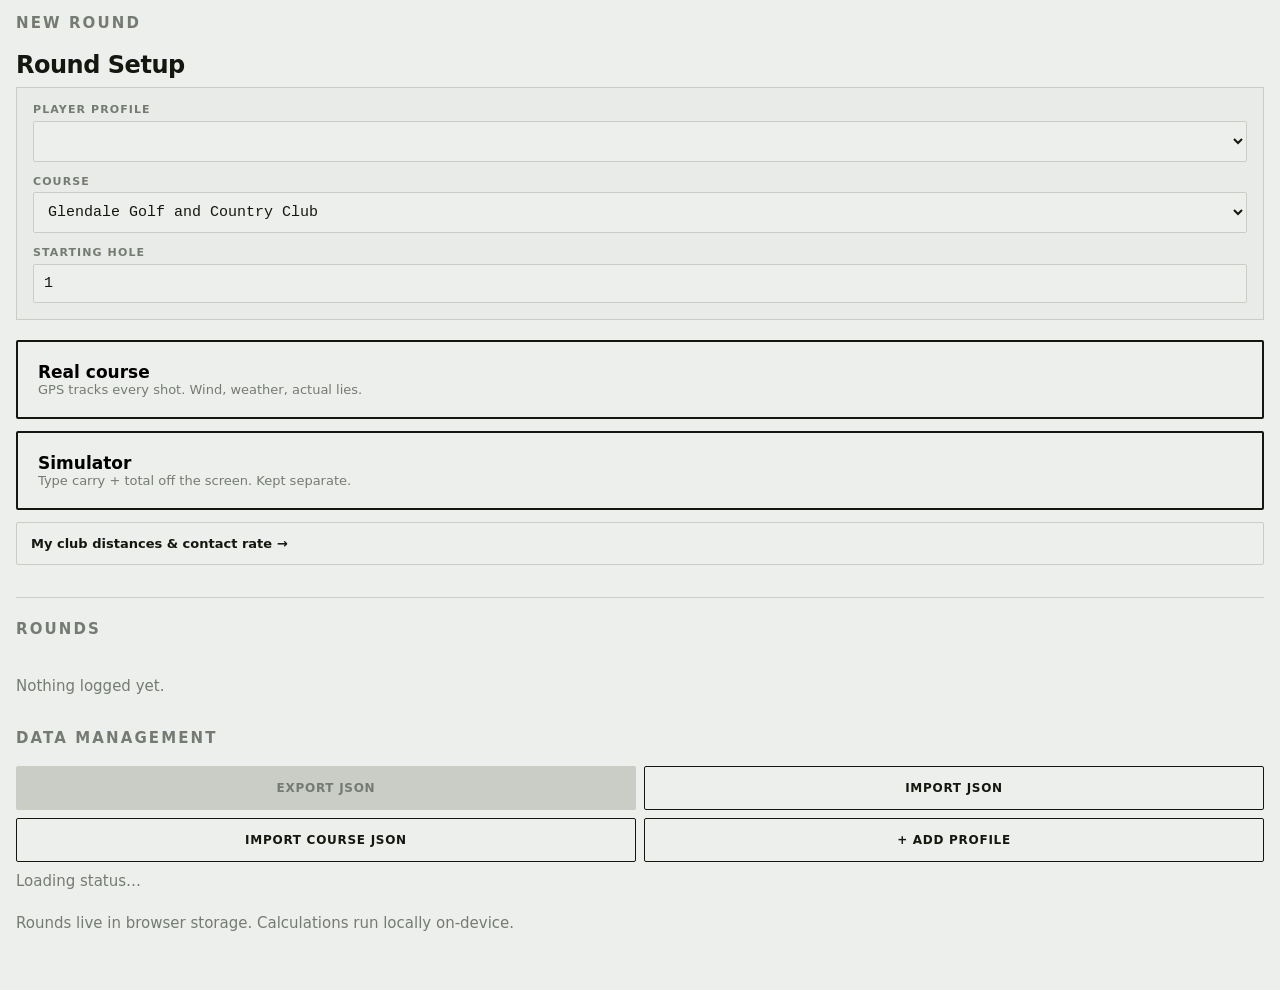
==== commit d2d9f3dd: "Update index.html" ====
--- a/index.html
+++ b/index.html
@@ -42,6 +42,7 @@
   [hidden] { display: none !important; }
   hr { border: none; border-top: 1px solid var(--rule); margin: 2rem 0 1.5rem; }
 
+  /* ---- round header ------------------------------------------ */
   .round-bar {
     display: flex; justify-content: space-between; align-items: center;
     border-top: 2px solid var(--ink); border-bottom: 1px solid var(--rule);
@@ -61,6 +62,7 @@
     color: var(--muted); font-size: 0.75rem; text-decoration: underline;
   }
 
+  /* ---- hole strip --------------------------------------------- */
   .hole-strip {
     display: flex; align-items: baseline; gap: 0.625rem;
     width: 100%; padding: 0.5rem 0 0.875rem;
@@ -76,6 +78,7 @@
   }
   .hole-strip .tap { margin-left: auto; font-size: 0.6875rem; color: var(--muted); text-decoration: underline; }
 
+  /* ---- the nudge ---------------------------------------------- */
   .nudge {
     border: 2px solid var(--rule); border-radius: 2px;
     padding: 0.875rem 1rem; margin-bottom: 1.25rem;
@@ -96,6 +99,7 @@
   }
   .nudge .quiet { color: var(--muted); font-family: var(--mono); font-size: 0.8125rem; margin: 0; }
 
+  /* ---- last-shot readout -------------------------------------- */
   .readout {
     border: 1px solid var(--rule); padding: 0.75rem 1rem;
     margin-bottom: 1rem; min-height: 4.5rem;
@@ -115,6 +119,7 @@
   .readout-value .floor { font-size: 1.375rem; opacity: 0.7; margin-right: 0.2rem; }
   .readout-idle { font-family: var(--mono); font-size: 0.875rem; color: var(--muted); margin: 0.25rem 0 0; }
 
+  /* ---- fix strip ---------------------------------------------- */
   .fix-strip {
     display: flex; align-items: center; gap: 0.5rem;
     font-family: var(--mono); font-size: 0.75rem; color: var(--muted);
@@ -124,6 +129,7 @@
   .dot.is-good { background: var(--good); }
   .dot.is-poor { background: var(--poor); }
 
+  /* ---- club grid ---------------------------------------------- */
   .clubs {
     display: grid; grid-template-columns: repeat(auto-fill, minmax(4.5rem, 1fr));
     gap: 0.5rem; margin-bottom: 1rem;
@@ -138,6 +144,7 @@
   .club:disabled { opacity: 0.35; }
   .club.is-last { border: 2px solid var(--ink); }
 
+  /* ---- penalty & mishits --------------------------------------- */
   #penaltyBtn {
     display: block; width: 100%; padding: 1rem;
     border: 1px solid var(--rule); border-radius: 2px;
@@ -160,6 +167,7 @@
   .mishit:disabled { opacity: 0.3; }
   .mishit[aria-pressed="true"] { background: var(--ink); border-color: var(--ink); color: var(--paper); }
 
+  /* ---- end-of-hole + undo -------------------------------------- */
   .actions { display: grid; grid-template-columns: 1fr 1fr; gap: 0.5rem; margin-bottom: 0.5rem; }
   .actions button {
     padding: 0.875rem 0.5rem;
@@ -173,6 +181,7 @@
   #undoBtn:not(:disabled) { color: var(--poor); border-color: var(--poor); }
   .actions.solo { grid-template-columns: 1fr; margin-bottom: 1.75rem; }
 
+  /* ---- shot log ------------------------------------------------ */
   .log { list-style: none; margin: 0; padding: 0; }
   .log li {
     display: grid; grid-template-columns: 2rem 3.5rem 1fr auto;
@@ -192,6 +201,7 @@
 
   .empty { color: var(--muted); font-size: 0.875rem; padding: 1rem 0; }
 
+  /* ---- start screen ------------------------------------------- */
   .start h1 { font-size: 1.5rem; letter-spacing: -0.02em; margin: 0.25rem 0 0.5rem; }
   .start > p { color: var(--muted); font-size: 0.9375rem; margin: 0 0 1.25rem; }
 
@@ -228,6 +238,7 @@
   }
   .link-row:active { background: rgba(0,0,0,0.04); }
 
+  /* ---- rounds + data ------------------------------------------- */
   .rounds { list-style: none; margin: 0 0 1.5rem; padding: 0; }
   .rounds li {
     display: grid; grid-template-columns: 1fr auto auto;
@@ -272,6 +283,7 @@
   .putt-btn:active { background: var(--ink); color: var(--paper); }
   .putt-btn:disabled { opacity: 0.35; }
 
+  /* ---- stats & debrief screens ---------------------------------- */
   .data-table { width: 100%; border-collapse: collapse; font-family: var(--mono); font-size: 0.8125rem; }
   .data-table th, .data-table td { text-align: right; padding: 0.4rem 0.3rem; border-bottom: 1px solid var(--rule); }
   .data-table th:first-child, .data-table td:first-child { text-align: left; }
@@ -330,6 +342,7 @@
   .nudge-event .tag.solid { color: var(--good); }
   .nudge-event .tag.cautious { color: var(--penalty); }
 
+  /* ---- manual / sim entry ------------------------------------- */
   .manual-entry {
     display: grid; grid-template-columns: 1fr 1fr auto;
     gap: 0.75rem; align-items: end; margin-bottom: 1rem;
@@ -385,7 +398,7 @@
 
   <button class="start-choice" data-source="real" data-mode="gps">
     <strong>Real course</strong>
-    <span>GPS tracks every shot. Pure live nudge on your phone.</span>
+    <span>GPS tracks every shot. Wind, weather, actual lies.</span>
   </button>
   <button class="start-choice" data-source="sim" data-mode="manual">
     <strong>Simulator</strong>
@@ -415,7 +428,7 @@
 
   <p class="fineprint" id="refStatus">Loading status&hellip;</p>
   <p class="fineprint">
-    All calculations run directly in your phone browser.
+    Rounds live in browser storage. Calculations run locally on-device.
   </p>
 </section>
 
@@ -423,7 +436,7 @@
 <section id="manualScreen" hidden>
   <div class="round-bar">
     <span class="round-bar-left">
-      <span class="tag is-sim">SIMULATOR</span>
+      <span class="tag is-sim" id="manualTag">SIMULATOR</span>
       <span class="strokes" id="manualCount">0 shots</span>
     </span>
     <button class="link-btn" id="manualEndBtn">End session</button>
@@ -480,6 +493,9 @@
     <button class="link-btn" id="debriefBack">&larr; Back</button>
   </div>
   <h1 id="debriefTitle">Round debrief</h1>
+  <p class="fineprint" id="debriefCaveat">
+    Club comparison and nudge grading use current player estimates.
+  </p>
 
   <div class="debrief-stats" id="debriefStats"></div>
 
@@ -570,15 +586,14 @@
 
   <p class="eyebrow">This round</p>
   <ul class="log" id="log"></ul>
-  <p class="empty" id="empty">No shots yet.</p>
+  <p class="empty" id="empty">No shots yet. Stand at your ball and tap your club.</p>
 </section>
 
 <script>
 "use strict";
 
 /* ============================================================
-   IN-BROWSER STATISTICAL DISTANCE ENGINE
-   EM fitting algorithm ported from distance_engine.py
+   IN-BROWSER DISTANCE ENGINE (EM ALGORITHM PORTED FROM PYTHON)
    ============================================================ */
 
 const Z75 = 0.6745;
@@ -733,7 +748,7 @@
 }
 
 /* ============================================================
-   APP STORAGE & SCHEMA MANAGEMENT v6
+   APP CONSTANTS & STATE
    ============================================================ */
 
 const STORAGE_KEY = "shotlog:v1";
@@ -760,7 +775,8 @@
 let currentFixAt = 0;
 let currentScreen = null;
 let debriefState = null;
-let activePlayerId = "matt";
+let redoStack = [];
+let manualClub = null;
 
 const DEFAULT_PRIORS_MATT = {
   Dr: [202, 24], '3w': [195, 23], '5h': [180, 18], '3i': [170, 17],
@@ -799,26 +815,25 @@
     round.courseId = round.courseId || "glendale";
     round.startHole = round.startHole || 1;
     round.mode = round.mode || "gps";
+    round.shots.forEach(shot => {
+      shot.penaltyStrokes = shot.penaltyStrokes || 0;
+    });
   });
   return data;
 }
 
 function load() {
   const raw = localStorage.getItem(STORAGE_KEY);
-  if (!raw) {
-    return migrate({ schemaVersion: SCHEMA_VERSION, players: {}, rounds: [] });
-  }
+  if (!raw) return migrate({ schemaVersion: SCHEMA_VERSION, players: {}, rounds: [] });
   try { return migrate(JSON.parse(raw)); }
-  catch (err) {
-    return migrate({ schemaVersion: SCHEMA_VERSION, players: {}, rounds: [] });
-  }
+  catch (err) { return migrate({ schemaVersion: SCHEMA_VERSION, players: {}, rounds: [] }); }
 }
 
 const save = () => localStorage.setItem(STORAGE_KEY, JSON.stringify(db));
 const activeRound = () => db.rounds.find(r => !r.endedAt) || null;
 const lastShot = round => round.shots[round.shots.length - 1] ?? null;
 
-/* ---- geometry --------------------------------------------------- */
+/* ---- GEOMETRY ---------------------------------------------------- */
 
 function haversineYards(a, b) {
   const toRad = d => d * Math.PI / 180;
@@ -860,7 +875,7 @@
   return Math.hypot(bx - ax, by - ay) * M_TO_YARDS;
 };
 
-/* ---- nudge engine ------------------------------------------------ */
+/* ---- NUDGE ENGINE ------------------------------------------------ */
 
 function chooseTarget(ball, hole, toXY) {
   const green = [hole.green.lat, hole.green.lng];
@@ -937,11 +952,19 @@
   };
 }
 
-/* ---- hole tracking ---------------------------------------------- */
+/* ---- HOLE TRACKING ----------------------------------------------- */
 
 const wrapHole = n => ((n - 1) % HOLES_PER_ROUND + HOLES_PER_ROUND) % HOLES_PER_ROUND + 1;
 const holesEnded = round => round.shots.filter(s => s.holeEnd).length;
 const currentHole = round => wrapHole(round.startHole + holesEnded(round));
+
+function setHole(target) {
+  const round = activeRound();
+  if (!round) return;
+  round.startHole = wrapHole(target - holesEnded(round));
+  save();
+  render();
+}
 
 function currentGreenPosition() {
   const round = activeRound();
@@ -962,6 +985,15 @@
   if (!usingGreen && !currentFix) return;
 
   const acc = usingGreen ? 0 : currentFix.accuracy;
+  const fixAgeSec = usingGreen ? 0 : (Date.now() - currentFixAt) / 1000;
+
+  if (!usingGreen && fixAgeSec > 5 && !holeEnd) {
+    if (!confirm("Your GPS fix is " + Math.round(fixAgeSec) + "s old. Log anyway?")) return;
+  }
+
+  if (!usingGreen && acc > 15 && !holeEnd) {
+    if (!confirm("Weak GPS right now (\u00B1" + Math.round(acc) + " m). Log anyway?")) return;
+  }
 
   const prev = lastShot(round);
   const shot = {
@@ -977,9 +1009,15 @@
   if (holeEnd) shot.holeEnd = holeEnd;
 
   round.shots.push(shot);
+  redoStack = [];
   save();
 
   if (navigator.vibrate) navigator.vibrate(25);
+
+  if (prev && prev.club !== null) showResult(prev, distanceFor(prev, shot));
+  else if (holeEnd) showIdle(holeEnd === "holed" ? "Holed out." : "Picked up.");
+  else showIdle("Tracking " + club + "\u2026");
+
   render();
 }
 
@@ -987,8 +1025,16 @@
   const round = activeRound();
   const shot = round && lastShot(round);
   if (!shot || shot.club === null) return;
+
   shot.penaltyStrokes = (shot.penaltyStrokes + 1) % 3;
   save();
+  if (navigator.vibrate) navigator.vibrate(shot.penaltyStrokes ? [20, 40, 20] : 15);
+
+  showIdle(
+    shot.penaltyStrokes === 0 ? "Cleared. " + shot.club + " back in play."
+    : shot.penaltyStrokes === 1 ? shot.club + " +1 penalty."
+    : shot.club + " +2 penalty."
+  );
   render();
 }
 
@@ -996,16 +1042,30 @@
   const round = activeRound();
   const shot = round && lastShot(round);
   if (!shot || shot.club === null) return;
+
   shot.mishit = (shot.mishit === kind) ? null : kind;
   save();
+  if (navigator.vibrate) navigator.vibrate(shot.mishit ? 20 : 15);
   render();
 }
 
 function undo() {
   const round = activeRound();
   if (!round || !round.shots.length) return;
-  round.shots.pop();
+  const dropped = round.shots.pop();
+  redoStack.push(dropped);
   save();
+  showIdle("Removed " + (dropped.club ?? dropped.holeEnd ?? "mark") + ".");
+  render();
+}
+
+function redo() {
+  const round = activeRound();
+  if (!round || !redoStack.length) return;
+  const restored = redoStack.pop();
+  round.shots.push(restored);
+  save();
+  showIdle("Restored " + (restored.club ?? restored.holeEnd ?? "mark") + ".");
   render();
 }
 
@@ -1019,7 +1079,7 @@
   return { kind: "floor", yards };
 }
 
-/* ---- round lifecycle --------------------------------------------- */
+/* ---- ROUND LIFECYCLE --------------------------------------------- */
 
 function startRound(source, mode) {
   const startHole = wrapHole(Number(document.getElementById("startHole").value) || 1);
@@ -1038,6 +1098,7 @@
     shots: []
   });
   save();
+  if (mode === "gps") showIdle("Tap the club in your hand.");
   render();
 }
 
@@ -1057,14 +1118,11 @@
   render();
 }
 
-/* ---- import / export --------------------------------------------- */
+/* ---- EXPORT / IMPORT --------------------------------------------- */
 
 function exportJson() {
   const stamp = new Date().toISOString().slice(0, 10);
-  const payload = {
-    ...db,
-    courses
-  };
+  const payload = { ...db, courses };
   const blob = new Blob([JSON.stringify(payload, null, 2)], { type: "application/json" });
   const url = URL.createObjectURL(blob);
   const a = document.createElement("a");
@@ -1119,24 +1177,64 @@
   setTimeout(() => { el.hidden = true; }, 4000);
 }
 
-/* ---- geolocation -------------------------------------------------- */
+/* ---- GEOLOCATION -------------------------------------------------- */
 
 navigator.geolocation.watchPosition(
   pos => {
     currentFix = pos.coords;
     currentFixAt = Date.now();
-    document.getElementById("acc").textContent = "\u00B1" + Math.round(currentFix.accuracy) + " m";
-    document.getElementById("dot").className = "dot " + (currentFix.accuracy <= 10 ? "is-good" : "is-poor");
+    const m = Math.round(currentFix.accuracy);
+    document.getElementById("acc").textContent = "\u00B1" + m + " m";
+    document.getElementById("dot").className = "dot " + (m <= 10 ? "is-good" : m <= 20 ? "" : "is-poor");
+    refreshControls();
     renderNudge();
   },
   err => {
-    document.getElementById("acc").textContent = "No GPS fix";
+    document.getElementById("acc").textContent = "No GPS fix — " + err.message;
     document.getElementById("dot").className = "dot is-poor";
+    refreshControls();
   },
   { enableHighAccuracy: true, maximumAge: 0, timeout: 15000 }
 );
 
-/* ---- nudge rendering --------------------------------------------- */
+/* ---- READOUT ------------------------------------------------------ */
+
+function showResult(shot, dist) {
+  const box = document.getElementById("readout");
+  const label = document.getElementById("readoutLabel");
+  const value = document.getElementById("readoutValue");
+  const idle = document.getElementById("readoutIdle");
+
+  box.className = "readout";
+  clearTimeout(showResult.timer);
+
+  if (dist.kind === "unknown") {
+    label.textContent = shot.club + " — replayed";
+    value.hidden = true;
+    idle.hidden = false;
+    idle.textContent = "Stroke counted. No distance.";
+    box.classList.add("is-penal");
+  } else {
+    label.textContent = shot.club + (dist.kind === "floor" ? " — penalty" : "");
+    idle.hidden = true;
+    value.hidden = false;
+    value.innerHTML = (dist.kind === "floor" ? '<span class="floor">\u2265</span>' : "")
+      + Math.round(dist.yards) + "<small>yards</small>";
+    box.classList.add(dist.kind === "floor" ? "is-penal" : "is-fresh");
+  }
+  showResult.timer = setTimeout(() => { box.className = "readout"; }, 2800);
+}
+
+function showIdle(text) {
+  document.getElementById("readoutLabel").textContent = "Last shot";
+  document.getElementById("readoutValue").hidden = true;
+  const idle = document.getElementById("readoutIdle");
+  idle.hidden = false;
+  idle.textContent = text;
+  document.getElementById("readout").className = "readout";
+}
+
+/* ---- NUDGE RENDERING --------------------------------------------- */
 
 function renderNudge() {
   const panel = document.getElementById("nudge");
@@ -1151,7 +1249,7 @@
   quiet.hidden = false;
 
   if (!round) return;
-  if (!currentFix) { quiet.textContent = "Waiting for satellite fix\u2026"; return; }
+  if (!currentFix) { quiet.textContent = "Waiting for a fix\u2026"; return; }
 
   const course = courses[round.courseId];
   if (!course) { quiet.textContent = "Selected course layout missing."; return; }
@@ -1160,34 +1258,538 @@
   const hole = course.holes.find(h => h.number === currentHole(round));
   const n = computeNudge([currentFix.latitude, currentFix.longitude], hole, clubTable);
 
+  const yds = x => Math.round(x) + " yds";
+
   if (n.kind === "no_data")  { quiet.textContent = "Hole " + currentHole(round) + " isn't traced."; return; }
-  if (n.kind === "in_water") { quiet.textContent = "Ball in water boundary. Drop and play on."; return; }
+  if (n.kind === "in_water") { quiet.textContent = "Your ball appears to be in the water. Take your drop."; return; }
+  if (n.kind === "out_of_range") {
+    quiet.textContent = "Water starts at " + Math.round(n.near) + " yds \u2014 out of range even on best day. Hit away.";
+    return;
+  }
   if (n.kind === "clear") {
-    quiet.textContent = Math.round(n.toGreen) + " yds to green. Line clear.";
+    quiet.textContent = n.dogleg
+      ? "Dogleg \u2014 play to corner, " + yds(n.toTarget) + ". No water on line."
+      : yds(n.toGreen) + " to green. No water on line.";
     return;
   }
 
   quiet.hidden = true;
   verdict.hidden = false;
+
+  const lines = [];
+  if (n.dogleg) lines.push(`Dogleg. Target corner: ${Math.round(n.toTarget)} (${Math.round(n.toGreen)} to green).`);
+  const span = n.merged[0];
+  lines.push(`Water ${Math.round(span[0])}\u2013${Math.round(span[1])} yds out. Carry ${Math.round(n.carryNeeded)} to clear.`);
 
   if (n.kind === "go") {
     panel.className = "nudge is-go";
     verdict.textContent = "Go";
     const [name, c] = n.club;
-    detail.innerHTML = `<p class="detail">${name} carries ${Math.round(c.carrySafe)} yds. Water needs ${Math.round(n.carryNeeded)}.</p>`;
+    lines.push(`${name} carries ${Math.round(c.carrySafe)} yds on a poor strike.`);
+    if (n.windowEnd < Infinity) {
+      lines.push(`Flushed it goes ${Math.round(c.long)} — short of next water.`);
+    }
   } else {
     panel.className = "nudge is-layup";
     verdict.textContent = "Lay up";
+    if (n.reckless) {
+      const [name, c] = n.reckless;
+      lines.push(`${name} clears first water, but flushed goes ${Math.round(c.long)} — into water beyond.`);
+    } else {
+      const [name, c] = n.best;
+      lines.push(`Longest safe carry is ${name} at ${Math.round(c.carrySafe)}. You don't have this shot.`);
+    }
     if (n.layup) {
       const [name, c] = n.layup;
-      detail.innerHTML = `<p class="detail">Lay up with ${name}. Stops at ${Math.round(c.long)} yds.</p>`;
+      lines.push(`Lay up: ${name}. Even flushed stops at ${Math.round(c.long)}.`);
+      lines.push(`Leaves ${Math.round(n.toTarget - c.typical)} to the ${n.dogleg ? "corner" : "green"}.`);
     } else {
-      detail.innerHTML = `<p class="detail">No safe layup club. Aim around the hazard.</p>`;
+      lines.push("Nothing lays up cleanly. Aim away from water.");
     }
   }
-}
-
-/* ---- ui & screen switching --------------------------------------- */
+
+  for (const line of lines) {
+    const p = document.createElement("p");
+    p.className = "detail";
+    p.textContent = line;
+    detail.append(p);
+  }
+}
+
+/* ---- MANUAL / SIM ENTRY ----------------------------------------- */
+
+function addManualShot() {
+  const round = activeRound();
+  if (!round || round.mode !== "manual" || !manualClub) return;
+
+  const carry = Number(document.getElementById("carryInput").value);
+  const total = Number(document.getElementById("totalInput").value);
+  if (!carry) return;
+
+  round.shots.push({
+    club: manualClub,
+    carry,
+    total: total || carry,
+    at: new Date().toISOString()
+  });
+  save();
+
+  if (navigator.vibrate) navigator.vibrate(20);
+
+  document.getElementById("carryInput").value = "";
+  document.getElementById("totalInput").value = "";
+  document.getElementById("carryInput").focus();
+  render();
+}
+
+function undoManual() {
+  const round = activeRound();
+  if (!round || !round.shots.length) return;
+  round.shots.pop();
+  save();
+  render();
+}
+
+function selectManualClub(name) {
+  manualClub = (manualClub === name) ? null : name;
+  document.querySelectorAll("#manualClubs .club").forEach(b =>
+    b.classList.toggle("is-last", b.textContent === manualClub)
+  );
+  refreshManual();
+}
+
+function refreshManual() {
+  const round = activeRound();
+  const carry = Number(document.getElementById("carryInput").value);
+  document.getElementById("manualAddBtn").disabled = !(manualClub && carry);
+  document.getElementById("manualUndoBtn").disabled = !(round && round.shots.length);
+  document.getElementById("manualHint").textContent = !manualClub
+    ? "Pick a club, then type what the screen shows."
+    : !carry
+    ? "Type carry for " + manualClub + "."
+    : "Add shot, or keep typing.";
+}
+
+/* ---- DEBRIEF SCREEN LOGIC ---------------------------------------- */
+
+function showOverlay(name) {
+  currentScreen = name;
+  document.getElementById("startScreen").hidden = true;
+  document.getElementById("roundScreen").hidden = true;
+  document.getElementById("manualScreen").hidden = true;
+  document.getElementById("statsScreen").hidden = name !== "stats";
+  document.getElementById("debriefScreen").hidden = name !== "debrief";
+}
+
+function closeOverlay() {
+  currentScreen = null;
+  debriefState = null;
+  document.getElementById("statsScreen").hidden = true;
+  document.getElementById("debriefScreen").hidden = true;
+  render();
+}
+
+function reconstructRoundHoles(round) {
+  let holeNum = round.startHole || 1;
+  const holes = [];
+  let cur = [];
+  for (const shot of round.shots) {
+    cur.push(shot);
+    if (shot.holeEnd) {
+      holes.push({ number: holeNum, shots: cur });
+      cur = [];
+      holeNum++;
+    }
+  }
+  if (cur.length) holes.push({ number: holeNum, shots: cur });
+  return holes;
+}
+
+function gradeShot(club, clubEntry, nudgeResult) {
+  if (nudgeResult.kind !== "go" && nudgeResult.kind !== "layup") return null;
+
+  const recommendsGo = nudgeResult.kind === "go";
+  const carry = clubEntry.carrySafe;
+  const totalLong = clubEntry.long;
+  const wentForIt = carry >= nudgeResult.carryNeeded;
+
+  if (recommendsGo && wentForIt) {
+    return { verdict: "SOLID GO", reason: `${club} carries water (${carry.toFixed(0)} vs ${nudgeResult.carryNeeded.toFixed(0)} needed).` };
+  }
+  if (recommendsGo && !wentForIt) {
+    return { verdict: "CAUTIOUS", reason: `Nudge said go; ${club} played safe (${carry.toFixed(0)} vs ${nudgeResult.carryNeeded.toFixed(0)}).` };
+  }
+  if (!recommendsGo && wentForIt) {
+    return { verdict: "BLUNDER", reason: `Nudge said lay up; ${club} went for carry (${carry.toFixed(0)} vs ${nudgeResult.carryNeeded.toFixed(0)}).` };
+  }
+  if (totalLong > nudgeResult.layupLimit) {
+    return { verdict: "BLUNDER", reason: `${club} total rollout (${totalLong.toFixed(0)}) risks reaching hazard at ${(nudgeResult.layupLimit + 10).toFixed(0)}.` };
+  }
+  return { verdict: "SOLID LAYUP", reason: `${club} stays short of hazard, as advised.` };
+}
+
+function buildDebriefData(round) {
+  const course = courses[round.courseId];
+  const clubTable = calculateClubTable(round.playerId || "matt");
+  const holeGroups = reconstructRoundHoles(round);
+  const holesOut = [];
+  const events = [];
+  const todayShots = {};
+  const todayMishits = {};
+  const todaySwings = {};
+  let totalPutts = 0;
+  const perHolePutts = [];
+
+  for (const { number, shots } of holeGroups) {
+    const holeDef = course ? course.holes.find(h => h.number === number) : null;
+    const pts = [];
+    let putts = 0;
+
+    shots.forEach((shot, i) => {
+      const clubDisp = displayClub(shot.club) ?? (shot.holeEnd === "picked_up" ? "picked up" : "in");
+      if (shot.club === "Putt") putts++;
+
+      const next = shots[i + 1];
+      let dist = null;
+      if (next && shot.club !== null && shot.club !== "Putt") {
+        const yards = haversineYards(shot, next);
+        if (!shot.penaltyStrokes) dist = Math.round(yards);
+        else if (yards >= REPLAY_THRESHOLD_YARDS) dist = "\u2265" + Math.round(yards);
+      }
+      pts.push({ lat: shot.lat, lng: shot.lng, club: clubDisp, dist, penalty: shot.penaltyStrokes || 0, mishit: shot.mishit || null });
+
+      if (shot.club && !shot.lowConfidence) {
+        todaySwings[clubDisp] = (todaySwings[clubDisp] || 0) + 1;
+        if (shot.mishit) {
+          todayMishits[clubDisp] = todayMishits[clubDisp] || {};
+          todayMishits[clubDisp][shot.mishit] = (todayMishits[clubDisp][shot.mishit] || 0) + 1;
+        } else if (!shot.penaltyStrokes && next && shot.club !== "Putt") {
+          const yards = haversineYards(shot, next);
+          todayShots[clubDisp] = todayShots[clubDisp] || [];
+          todayShots[clubDisp].push(yards);
+        }
+      }
+
+      const prevPenalty = i > 0 ? (shots[i - 1].penaltyStrokes || 0) : 0;
+      if (shot.club && shot.club !== "Putt" && shot.club !== "?" && clubTable.clubs[clubDisp] && !prevPenalty && holeDef) {
+        const nudgeResult = computeNudge([shot.lat, shot.lng], holeDef, clubTable);
+        const g = gradeShot(clubDisp, clubTable.clubs[clubDisp], nudgeResult);
+        if (g) events.push({ hole: number, verdict: g.verdict, reason: g.reason, penalty: shot.penaltyStrokes || 0 });
+      }
+    });
+
+    totalPutts += putts;
+    perHolePutts.push({ hole: number, putts });
+    holesOut.push({
+      number,
+      green: holeDef ? holeDef.green : null,
+      hazards: holeDef ? holeDef.hazards : [],
+      corners: holeDef ? holeDef.corners : null,
+      shots: pts,
+    });
+  }
+
+  const sumVals = obj => Object.values(obj).reduce((a, b) => a + b, 0);
+
+  const clubRows = Object.keys(todayShots).sort().map(club => {
+    const vals = todayShots[club];
+    const todayAvg = vals.reduce((a, b) => a + b, 0) / vals.length;
+    const standing = clubTable.clubs[club] ? clubTable.clubs[club].typical : null;
+    const bad = todayMishits[club] ? sumVals(todayMishits[club]) : 0;
+    const swings = todaySwings[club] || (vals.length + bad);
+    return {
+      club, n: vals.length,
+      todayAvg: Math.round(todayAvg * 10) / 10,
+      standing: standing != null ? Math.round(standing * 10) / 10 : null,
+      diff: standing != null ? Math.round((todayAvg - standing) * 10) / 10 : null,
+      mishitBad: bad, mishitSwings: swings,
+    };
+  });
+
+  const mishitRows = Object.entries(todayMishits).map(([club, kinds]) => {
+    const bad = Object.values(kinds).reduce((a, b) => a + b, 0);
+    return { club, swings: todaySwings[club] || bad, bad, breakdown: kinds };
+  });
+
+  const verdictCounts = {};
+  events.forEach(e => { verdictCounts[e.verdict] = (verdictCounts[e.verdict] || 0) + 1; });
+
+  return {
+    round, holes: holesOut, clubRows, mishitRows,
+    putts: { total: totalPutts, perHole: perHolePutts },
+    nudge: { events, counts: verdictCounts },
+  };
+}
+
+function openDebrief(roundId) {
+  const round = db.rounds.find(r => r.id === roundId);
+  if (!round) return;
+
+  const data = buildDebriefData(round);
+  debriefState = { data, holeIndex: 0 };
+  showOverlay("debrief");
+
+  const course = courses[round.courseId];
+  document.getElementById("debriefTitle").textContent =
+    (course ? course.name : "Round") + " \u2014 " + new Date(round.startedAt).toLocaleDateString();
+
+  renderDebriefSummary(data);
+  renderDebriefHole();
+}
+
+function renderDebriefSummary(data) {
+  const swings = swingCount(data.round);
+  const strokes = strokeCount(data.round);
+  const sumVals = obj => Object.values(obj).reduce((a, b) => a + b, 0);
+  const total = sumVals(data.nudge.counts);
+  const solid = (data.nudge.counts["SOLID GO"] || 0) + (data.nudge.counts["SOLID LAYUP"] || 0);
+  const acc = total ? Math.round(100 * solid / total) : null;
+
+  document.getElementById("debriefStats").innerHTML = `
+    <div><span class="n">${swings}</span><span class="l">swings</span></div>
+    <div><span class="n">${strokes}</span><span class="l">strokes</span></div>
+    <div><span class="n">${data.putts.total}</span><span class="l">putts</span></div>
+    <div><span class="n">${acc != null ? acc + "%" : "\u2014"}</span><span class="l">decisions</span></div>
+  `;
+
+  const tbody = document.querySelector("#debriefClubTable tbody");
+  tbody.innerHTML = "";
+  data.clubRows.forEach(row => {
+    const diffTxt = row.diff == null ? "\u2014" : (row.diff >= 0 ? "+" : "") + row.diff;
+    const diffClass = row.diff > 0 ? "pos" : row.diff < 0 ? "neg" : "";
+    const mishitTxt = row.mishitSwings
+      ? Math.round(100 * row.mishitBad / row.mishitSwings) + "% (" + row.mishitBad + "/" + row.mishitSwings + ")"
+      : "\u2014";
+    const tr = document.createElement("tr");
+    tr.innerHTML = `<td>${row.club}</td><td>${row.n}</td><td>${row.todayAvg}</td>`
+      + `<td>${row.standing ?? "\u2014"}</td><td class="${diffClass}">${diffTxt}</td>`
+      + `<td>${mishitTxt}</td>`;
+    tbody.appendChild(tr);
+  });
+
+  const mEl = document.getElementById("debriefMishits");
+  mEl.innerHTML = data.mishitRows.length ? "" : "<p style='color:var(--muted);font-size:0.8125rem'>No bad contact taps.</p>";
+  data.mishitRows.forEach(row => {
+    const rate = Math.round(100 * row.bad / row.swings);
+    const parts = Object.entries(row.breakdown).sort((a, b) => b[1] - a[1]).map(([k, n]) => k + " " + n).join(", ");
+    const div = document.createElement("div");
+    div.className = "mishit-line";
+    div.innerHTML = `<span class="label">${row.club} \u2014 ${parts}</span><span>${rate}% (${row.bad}/${row.swings})</span>`;
+    mEl.appendChild(div);
+  });
+
+  const threePlus = data.putts.perHole.filter(p => p.putts >= 3).map(p => p.hole);
+  const onePutts = data.putts.perHole.filter(p => p.putts === 1).map(p => p.hole);
+  const pillRow = (arr, cls) => arr.length
+    ? `<p class="pill-row">${arr.map(h => `<span class="pill ${cls}">H${h}</span>`).join("")}</p>` : "";
+  document.getElementById("debriefPutts").innerHTML =
+    `<div class="mishit-line"><span class="label">Total</span><span>${data.putts.total}</span></div>`
+    + pillRow(threePlus, "three") + pillRow(onePutts, "one");
+
+  document.getElementById("debriefNudgeSummary").innerHTML = total === 0
+    ? "<p style='color:var(--muted);font-size:0.8125rem'>No water decisions graded.</p>"
+    : `<div class="mishit-line"><span class="label">Decisions graded</span><span>${total}</span></div>`
+    + `<div class="mishit-line"><span class="label">Blunders</span><span>${data.nudge.counts["BLUNDER"] || 0}</span></div>`
+    + `<div class="mishit-line"><span class="label">Cautious</span><span>${data.nudge.counts["CAUTIOUS"] || 0}</span></div>`;
+
+  const neEl = document.getElementById("debriefNudgeEvents");
+  neEl.innerHTML = "";
+  data.nudge.events.forEach(e => {
+    const cls = e.verdict === "BLUNDER" ? "blunder" : e.verdict === "CAUTIOUS" ? "cautious" : "solid";
+    const div = document.createElement("div");
+    div.className = "nudge-event";
+    div.innerHTML = `<span class="tag ${cls}">H${e.hole}</span>${e.reason}`
+      + (e.penalty ? ` \u2192 cost ${e.penalty} stroke(s)` : "");
+    neEl.appendChild(div);
+  });
+}
+
+function renderDebriefHole() {
+  const { data, holeIndex } = debriefState;
+  const hole = data.holes[holeIndex];
+
+  document.getElementById("holeNavLabel").textContent = "Hole " + hole.number;
+  document.getElementById("holePrev").disabled = holeIndex === 0;
+  document.getElementById("holeNext").disabled = holeIndex === data.holes.length - 1;
+
+  drawHoleCartoon(hole);
+
+  const swings = hole.shots.filter(s => s.club !== "in" && s.club !== "picked up").length;
+  const putts = hole.shots.filter(s => s.club === "Putt").length;
+  document.getElementById("holeCartoonCaption").textContent = swings + " shots, " + putts + " putts";
+}
+
+function drawHoleCartoon(hole) {
+  const svg = document.getElementById("holeCartoon");
+  svg.innerHTML = "";
+  const NS = "http://www.w3.org/2000/svg";
+  const el = (tag, attrs) => {
+    const e = document.createElementNS(NS, tag);
+    Object.entries(attrs).forEach(([k, v]) => e.setAttribute(k, v));
+    return e;
+  };
+
+  const pts = [];
+  if (hole.green) pts.push([hole.green.lat, hole.green.lng]);
+  (hole.hazards || []).forEach(hz => hz.polygon.forEach(p => pts.push(p)));
+  (hole.corners || []).forEach(c => pts.push([c.lat, c.lng]));
+  hole.shots.forEach(s => pts.push([s.lat, s.lng]));
+  if (!pts.length) return;
+
+  const lat0 = pts.reduce((a, p) => a + p[0], 0) / pts.length;
+  const lng0 = pts.reduce((a, p) => a + p[1], 0) / pts.length;
+  const toXY = projector(lat0, lng0);
+
+  const anchorFrom = hole.shots.length ? hole.shots[0] : null;
+  const anchorTo = hole.green || (hole.shots.length ? hole.shots[hole.shots.length - 1] : null);
+  let angle = 0;
+  if (anchorFrom && anchorTo) {
+    const [fx, fy] = toXY(anchorFrom.lat, anchorFrom.lng);
+    const [tx, ty] = toXY(anchorTo.lat, anchorTo.lng);
+    angle = Math.atan2(tx - fx, ty - fy);
+  }
+  const toRotatedXY = (lat, lng) => {
+    const [x, y] = toXY(lat, lng);
+    return [x * Math.cos(angle) - y * Math.sin(angle),
+            x * Math.sin(angle) + y * Math.cos(angle)];
+  };
+
+  const xy = pts.map(p => toRotatedXY(p[0], p[1]));
+  const xs = xy.map(p => p[0]), ys = xy.map(p => p[1]);
+  const minX = Math.min(...xs), maxX = Math.max(...xs);
+  const minY = Math.min(...ys), maxY = Math.max(...ys);
+  const spanX = Math.max(maxX - minX, 20), spanY = Math.max(maxY - minY, 20);
+  const PAD = 28, SIZE = 320;
+  const scale = Math.min((SIZE - 2 * PAD) / spanX, (SIZE - 2 * PAD) / spanY);
+  const cx = (minX + maxX) / 2, cy = (minY + maxY) / 2;
+
+  const project = (lat, lng) => {
+    const [x, y] = toRotatedXY(lat, lng);
+    return [SIZE / 2 + (x - cx) * scale, SIZE / 2 - (y - cy) * scale];
+  };
+
+  (hole.hazards || []).forEach(hz => {
+    const points = hz.polygon.map(p => project(p[0], p[1]).join(",")).join(" ");
+    svg.appendChild(el("polygon", { points, class: "hz-shape" }));
+  });
+
+  (hole.corners || []).forEach(c => {
+    const [x, y] = project(c.lat, c.lng);
+    svg.appendChild(el("circle", { cx: x, cy: y, r: 6, class: "corner-shape" }));
+  });
+
+  if (hole.green) {
+    const [x, y] = project(hole.green.lat, hole.green.lng);
+    svg.appendChild(el("circle", { cx: x, cy: y, r: 8, class: "green-shape" }));
+  }
+
+  if (hole.shots.length > 1) {
+    const linePts = hole.shots.map(s => project(s.lat, s.lng).join(",")).join(" ");
+    svg.appendChild(el("polyline", { points: linePts, class: "shot-line" }));
+  }
+
+  hole.shots.forEach((s, i) => {
+    const [x, y] = project(s.lat, s.lng);
+    const cls = "shot-dot" + (s.penalty ? " penal" : "") + (s.mishit ? " mishit" : "");
+    svg.appendChild(el("circle", { cx: x, cy: y, r: 6, class: cls }));
+    const t = el("text", { x, y: y - 9, class: "shot-num", "text-anchor": "middle" });
+    t.textContent = String(i + 1);
+    svg.appendChild(t);
+  });
+}
+
+/* ---- STATS SCREEN LOGIC ------------------------------------------ */
+
+function openStats() {
+  const playerId = document.getElementById("playerSelect").value;
+  const table = calculateClubTable(playerId);
+  showOverlay("stats");
+
+  document.getElementById("statsPlayerTitle").textContent = db.players[playerId].name + "'s Club Distances";
+
+  const tally = {};
+  db.rounds.forEach(r => {
+    if (r.playerId !== playerId || r.source !== "real" || r.mode !== "gps") return;
+    r.shots.forEach(shot => {
+      if (!shot.club || shot.lowConfidence) return;
+      const club = displayClub(shot.club);
+      tally[club] = tally[club] || { swings: 0, bad: {} };
+      tally[club].swings++;
+      if (shot.mishit) tally[club].bad[shot.mishit] = (tally[club].bad[shot.mishit] || 0) + 1;
+    });
+  });
+
+  const sumVals = obj => Object.values(obj).reduce((a, b) => a + b, 0);
+  const tbody = document.querySelector("#statsDistanceTable tbody");
+  tbody.innerHTML = "";
+
+  Object.entries(table.clubs)
+    .sort((a, b) => (b[1].typical || 0) - (a[1].typical || 0))
+    .forEach(([club, c]) => {
+      const t = tally[club];
+      const bad = t ? sumVals(t.bad) : 0;
+      const mishitTxt = t ? Math.round(100 * bad / t.swings) + "% (" + bad + "/" + t.swings + ")" : "\u2014";
+
+      const tr = document.createElement("tr");
+      tr.innerHTML = `<td>${club}</td><td>${c.n}</td><td>${Math.round(c.mean)}</td>`
+        + `<td>${Math.round(c.safe)}</td>`
+        + `<td>${Math.round(c.mean * c.rolloutFraction)}</td>`
+        + `<td>${Math.round(c.carrySafe)}</td>`
+        + `<td>${mishitTxt}</td>`;
+      tbody.appendChild(tr);
+    });
+
+  const mEl = document.getElementById("statsMishits");
+  mEl.innerHTML = "";
+  const rows = Object.entries(tally)
+    .filter(([, v]) => Object.keys(v.bad).length)
+    .sort((a, b) => sumVals(b[1].bad) - sumVals(a[1].bad));
+
+  if (!rows.length) {
+    mEl.innerHTML = "<p style='color:var(--muted);font-size:0.8125rem'>No bad contact taps recorded.</p>";
+  }
+  rows.forEach(([club, v]) => {
+    const bad = sumVals(v.bad);
+    const rate = Math.round(100 * bad / v.swings);
+    const parts = Object.entries(v.bad).sort((a, b) => b[1] - a[1]).map(([k, n]) => k + " " + n).join(", ");
+    const div = document.createElement("div");
+    div.className = "mishit-line";
+    div.innerHTML = `<span class="label">${club} \u2014 ${parts}</span><span>${rate}% (${bad}/${v.swings})</span>`;
+    mEl.appendChild(div);
+  });
+}
+
+/* ---- UI CONTROL HELPER ------------------------------------------- */
+
+const swingCount = round => round.shots.filter(s => s.club !== null).length;
+const strokeCount = round => round.shots.reduce((n, s) => n + (s.club === null ? 0 : 1) + (s.penaltyStrokes || 0), 0);
+
+function refreshControls() {
+  const round = activeRound();
+  const ready = Boolean(currentFix && round);
+  const shot = round && lastShot(round);
+  const taggable = Boolean(round && shot && shot.club !== null);
+
+  document.querySelectorAll("#clubs .club").forEach(b => { b.disabled = !ready; });
+  document.getElementById("puttBtn").disabled = !(round && (ready || currentGreenPosition()));
+
+  const pen = document.getElementById("penaltyBtn");
+  pen.disabled = !taggable;
+  const n = taggable ? shot.penaltyStrokes : 0;
+  pen.dataset.strokes = String(n);
+  pen.textContent = n === 0 ? "Add penalty" : "Penalty +" + n + " — tap to change";
+
+  document.querySelectorAll(".mishit").forEach(b => {
+    b.disabled = !taggable;
+    b.setAttribute("aria-pressed", String(taggable && shot.mishit === b.dataset.kind));
+  });
+
+  const hasShots = Boolean(round && round.shots.length);
+  document.getElementById("undoBtn").disabled = !hasShots;
+  document.getElementById("redoBtn").disabled = !redoStack.length;
+  document.getElementById("holedBtn").disabled = !(ready && hasShots);
+  document.getElementById("pickedUpBtn").disabled = !(ready && hasShots);
+}
 
 function populateSelects() {
   const pSelect = document.getElementById("playerSelect");
@@ -1210,52 +1812,23 @@
   });
 }
 
-function showOverlay(name) {
-  currentScreen = name;
-  document.getElementById("startScreen").hidden = true;
-  document.getElementById("roundScreen").hidden = true;
-  document.getElementById("manualScreen").hidden = true;
-  document.getElementById("statsScreen").hidden = name !== "stats";
-  document.getElementById("debriefScreen").hidden = name !== "debrief";
-}
-
-function closeOverlay() {
-  currentScreen = null;
-  document.getElementById("statsScreen").hidden = true;
-  document.getElementById("debriefScreen").hidden = true;
-  render();
-}
-
-function openStats() {
-  const playerId = document.getElementById("playerSelect").value;
-  const table = calculateClubTable(playerId);
-  showOverlay("stats");
-
-  document.getElementById("statsPlayerTitle").textContent = db.players[playerId].name + "'s Club Distances";
-
-  const tbody = document.querySelector("#statsDistanceTable tbody");
-  tbody.innerHTML = "";
-  Object.entries(table.clubs).forEach(([club, c]) => {
-    const tr = document.createElement("tr");
-    tr.innerHTML = `<td>${club}</td><td>${c.n}</td><td>${Math.round(c.mean)}</td>`
-      + `<td>${Math.round(c.safe)}</td><td>${Math.round(c.mean * c.rolloutFraction)}</td>`
-      + `<td>${Math.round(c.carrySafe)}</td><td>\u2014</td>`;
-    tbody.appendChild(tr);
-  });
-}
-
 function renderRounds() {
   const list = document.getElementById("rounds");
   list.innerHTML = "";
+  document.getElementById("roundsEmpty").hidden = db.rounds.length > 0;
+  document.getElementById("exportBtn").disabled = db.rounds.length === 0;
+
   [...db.rounds].reverse().forEach(round => {
     const li = document.createElement("li");
+
     const date = document.createElement("span");
     date.className = "date";
     date.textContent = new Date(round.startedAt).toLocaleDateString(undefined, { month: "short", day: "numeric" });
 
     const meta = document.createElement("span");
-    meta.className = "meta";
-    meta.textContent = (db.players[round.playerId]?.name || "Player") + " \u00B7 " + round.shots.length + " shots";
+    meta.className = "meta" + (round.source === "sim" ? " is-sim" : "");
+    meta.textContent = (db.players[round.playerId]?.name || "Player") + " \u00B7 " +
+      (round.mode === "manual" ? round.shots.length + " typed" : swingCount(round) + " swings \u00B7 " + strokeCount(round) + " strokes");
 
     const del = document.createElement("button");
     del.className = "del";
@@ -1263,8 +1836,49 @@
     del.onclick = e => { e.stopPropagation(); deleteRound(round.id); };
 
     li.append(date, meta, del);
+
+    if (round.mode === "gps" && round.shots.length) {
+      li.classList.add("tappable");
+      li.addEventListener("click", () => openDebrief(round.id));
+    }
+
     list.append(li);
   });
+}
+
+function renderManual(round) {
+  document.getElementById("manualCount").textContent = round.shots.length + " shots";
+
+  const log = document.getElementById("manualLog");
+  log.innerHTML = "";
+  document.getElementById("manualEmpty").hidden = round.shots.length > 0;
+
+  [...round.shots].reverse().forEach((shot, idx) => {
+    const i = round.shots.length - idx;
+    const li = document.createElement("li");
+
+    const n = document.createElement("span");
+    n.className = "n";
+    n.textContent = String(i).padStart(2, "0");
+
+    const club = document.createElement("span");
+    club.className = "club-name";
+    club.textContent = shot.club;
+
+    const roll = shot.total - shot.carry;
+    const note = document.createElement("span");
+    note.className = "note";
+    note.textContent = roll > 0 ? "+" + Math.round(roll) + " roll" : "no roll";
+
+    const yds = document.createElement("span");
+    yds.className = "yds";
+    yds.innerHTML = Math.round(shot.carry) + ' <span class="total">/ ' + Math.round(shot.total) + "</span>";
+
+    li.append(n, club, note, yds);
+    log.append(li);
+  });
+
+  refreshManual();
 }
 
 function render() {
@@ -1277,42 +1891,127 @@
   document.getElementById("manualScreen").hidden = !manual;
 
   if (!round) { renderRounds(); return; }
-
+  if (manual) { renderManual(round); return; }
+
+  const tag = document.getElementById("sourceTag");
+  tag.textContent = round.source === "sim" ? "SIMULATOR" : "REAL";
+  tag.classList.toggle("is-sim", round.source === "sim");
+
+  document.getElementById("strokes").textContent = swingCount(round) + " swings \u00B7 " + strokeCount(round) + " strokes";
   document.getElementById("holeNum").textContent = currentHole(round);
-  document.getElementById("strokes").textContent = round.shots.length + " swings";
+
+  const last = lastShot(round);
+  document.querySelectorAll("#clubs .club").forEach(b =>
+    b.classList.toggle("is-last", Boolean(last) && b.textContent === displayClub(last.club))
+  );
 
   const log = document.getElementById("log");
   log.innerHTML = "";
+  document.getElementById("empty").hidden = round.shots.length > 0;
+
   round.shots.forEach((shot, i) => {
     const dist = distanceFor(shot, round.shots[i + 1]);
     const li = document.createElement("li");
-    li.innerHTML = `<span class="n">${i+1}</span><span class="club-name">${shot.club}</span>`
-      + `<span class="note">${shot.penaltyStrokes ? '+1 pen' : ''}</span>`
-      + `<span class="yds">${dist.yards ? Math.round(dist.yards) + ' yds' : '\u2014'}</span>`;
+    if (shot.club === null) li.classList.add("is-end");
+
+    const n = document.createElement("span");
+    n.className = "n";
+    n.textContent = String(i + 1).padStart(2, "0");
+
+    const club = document.createElement("span");
+    club.className = "club-name";
+    club.textContent = displayClub(shot.club) ?? (shot.holeEnd === "picked_up" ? "up" : "in");
+
+    const note = document.createElement("span");
+    note.className = "note" + (shot.penaltyStrokes ? " is-penal" : "");
+    note.textContent = shot.penaltyStrokes ? "+" + shot.penaltyStrokes + " penalty"
+      : shot.mishit ? shot.mishit + " \u2014 excluded"
+      : shot.holeEnd === "picked_up" ? "picked up"
+      : shot.fromGreen ? "green (traced)"
+      : "\u00B1" + Math.round(shot.accuracy) + "m";
+
+    const yds = document.createElement("span");
+    if (dist.kind === "measured")      { yds.className = "yds";              yds.textContent = Math.round(dist.yards) + " yds"; }
+    else if (dist.kind === "floor")    { yds.className = "yds floor";        yds.textContent = "\u2265 " + Math.round(dist.yards) + " yds"; }
+    else if (dist.kind === "unknown")  { yds.className = "yds void";         yds.textContent = "replayed"; }
+    else if (dist.kind === "pending")  { yds.className = "yds pending";      yds.textContent = "in play"; }
+    else if (dist.kind === "putt")     { yds.className = "yds pending";      yds.textContent = "putt"; }
+    else                               { yds.className = "yds pending";      yds.textContent = "\u2014"; }
+
+    li.append(n, club, note, yds);
     log.append(li);
   });
 
+  refreshControls();
   renderNudge();
 }
 
-/* ---- init ---- */
+/* ---- BUILD CLUBS GRID -------------------------------------------- */
+
+function buildClubs() {
+  const wrap = document.getElementById("clubs");
+  wrap.innerHTML = "";
+  BAG.forEach(name => {
+    const b = document.createElement("button");
+    b.className = "club";
+    b.type = "button";
+    b.textContent = name;
+    b.addEventListener("click", () => capture(name));
+    wrap.append(b);
+  });
+
+  const mwrap = document.getElementById("manualClubs");
+  mwrap.innerHTML = "";
+  BAG.filter(c => c !== "?").forEach(name => {
+    const b = document.createElement("button");
+    b.className = "club";
+    b.type = "button";
+    b.textContent = name;
+    b.addEventListener("click", () => selectManualClub(name));
+    mwrap.append(b);
+  });
+}
+
+/* ---- INIT & EVENTS ----------------------------------------------- */
 
 db = load();
 courses = loadCourses();
 
-// Built-in default course (Glendale) fallback
+// Embed full traced Glendale course data as default
 if (!courses.glendale) {
   courses.glendale = {
     id: "glendale",
-    name: "Glendale Golf & CC",
+    name: "Glendale Golf and Country Club",
     holes: [
-      { number: 1, green: { lat: 49.87715, lng: -97.31516 }, hazards: [] },
-      { number: 2, green: { lat: 49.87978, lng: -97.31506 }, hazards: [] }
+      { number: 1, green: { lat: 49.877157, lng: -97.315161 }, hazards: [] },
+      { number: 2, green: { lat: 49.879789, lng: -97.315065 }, hazards: [
+        { type: "water", polygon: [[49.877299,-97.316052],[49.877421,-97.316073],[49.877428,-97.315915],[49.87742,-97.315789],[49.877406,-97.315679],[49.87739,-97.315623],[49.877373,-97.31559],[49.877338,-97.315588],[49.8773,-97.315599],[49.877281,-97.315617],[49.877264,-97.315658],[49.877288,-97.315778],[49.877316,-97.315861],[49.877331,-97.315936]] },
+        { type: "water", polygon: [[49.879664,-97.315671],[49.87965,-97.315513],[49.879668,-97.315424],[49.87969,-97.315376],[49.879733,-97.315352],[49.87982,-97.315287],[49.879879,-97.315279],[49.879955,-97.315282],[49.879993,-97.315266],[49.88005,-97.315349],[49.879875,-97.315711]] }
+      ]},
+      { number: 3, green: { lat: 49.880061, lng: -97.316127 }, hazards: [
+        { type: "water", polygon: [[49.880168,-97.314597],[49.880221,-97.314552],[49.880271,-97.314562],[49.880306,-97.314613],[49.880341,-97.314672],[49.880382,-97.314785],[49.88038,-97.315067],[49.88037,-97.31519],[49.880313,-97.315324],[49.88029,-97.315482],[49.88024,-97.315654],[49.880221,-97.315759],[49.880221,-97.315842],[49.880099,-97.315895],[49.879997,-97.315804],[49.879948,-97.315777],[49.880042,-97.315238],[49.880111,-97.315131]] }
+      ]},
+      { number: 4, green: { lat: 49.877120, lng: -97.316616 }, hazards: [] },
+      { number: 5, green: { lat: 49.874121, lng: -97.317250 }, hazards: [] },
+      { number: 6, green: { lat: 49.877666, lng: -97.318374 }, hazards: [] },
+      { number: 7, green: { lat: 49.878722, lng: -97.318838 }, hazards: [] },
+      { number: 8, green: { lat: 49.874321, lng: -97.318769 }, hazards: [] },
+      { number: 9, green: { lat: 49.873354, lng: -97.317527 }, hazards: [] },
+      { number: 10, green: { lat: 49.877185, lng: -97.313690 }, hazards: [] },
+      { number: 11, green: { lat: 49.880339, lng: -97.313871 }, hazards: [] },
+      { number: 12, green: { lat: 49.877689, lng: -97.313854 }, hazards: [] },
+      { number: 13, green: { lat: 49.880169, lng: -97.312121 }, hazards: [] },
+      { number: 14, green: { lat: 49.877010, lng: -97.312208 }, hazards: [] },
+      { number: 15, green: { lat: 49.871637, lng: -97.312302 }, hazards: [] },
+      { number: 16, green: { lat: 49.871810, lng: -97.313561 }, hazards: [] },
+      { number: 17, green: { lat: 49.876080, lng: -97.312645 }, hazards: [] },
+      { number: 18, green: { lat: 49.872956, lng: -97.314421 }, hazards: [] }
     ]
   };
   saveCourses();
 }
 
+buildClubs();
 populateSelects();
 
 document.getElementById("playerSelect").addEventListener("change", e => {
@@ -1337,8 +2036,12 @@
 
 document.getElementById("penaltyBtn").addEventListener("click", cyclePenalty);
 document.getElementById("undoBtn").addEventListener("click", undo);
+document.getElementById("redoBtn").addEventListener("click", redo);
+document.querySelectorAll(".mishit").forEach(b =>
+  b.addEventListener("click", () => toggleMishit(b.dataset.kind))
+);
 document.getElementById("holedBtn").addEventListener("click", () => capture(null, "holed"));
-document.getElementById("puttBtn").addEventListener("click", () => capture("Putt"));
+document.getElementById("puttBtn").addEventListener("click", () => capture(PUTT_BUTTON));
 document.getElementById("pickedUpBtn").addEventListener("click", () => capture(null, "picked_up"));
 document.getElementById("endBtn").addEventListener("click", endRound);
 document.getElementById("exportBtn").addEventListener("click", exportJson);
@@ -1346,24 +2049,47 @@
 document.getElementById("statsLink").addEventListener("click", openStats);
 document.getElementById("statsBack").addEventListener("click", closeOverlay);
 document.getElementById("debriefBack").addEventListener("click", closeOverlay);
+document.getElementById("holePrev").addEventListener("click", () => {
+  if (debriefState && debriefState.holeIndex > 0) {
+    debriefState.holeIndex--;
+    renderDebriefHole();
+  }
+});
+document.getElementById("holeNext").addEventListener("click", () => {
+  if (debriefState && debriefState.holeIndex < debriefState.data.holes.length - 1) {
+    debriefState.holeIndex++;
+    renderDebriefHole();
+  }
+});
+
+document.getElementById("manualAddBtn").addEventListener("click", addManualShot);
+document.getElementById("manualUndoBtn").addEventListener("click", undoManual);
+document.getElementById("manualEndBtn").addEventListener("click", endRound);
+document.getElementById("carryInput").addEventListener("input", refreshManual);
+document.getElementById("totalInput").addEventListener("input", refreshManual);
+document.getElementById("totalInput").addEventListener("keydown", e => { if (e.key === "Enter") addManualShot(); });
+document.getElementById("carryInput").addEventListener("keydown", e => { if (e.key === "Enter") document.getElementById("totalInput").focus(); });
+
+document.getElementById("holeStrip").addEventListener("click", () => {
+  const round = activeRound();
+  if (!round) return;
+  const answer = prompt("Which hole are you on?", currentHole(round));
+  const n = Number(answer);
+  if (n >= 1 && n <= HOLES_PER_ROUND) setHole(n);
+});
 
 document.getElementById("importInput").addEventListener("change", e => {
   if (e.target.files[0]) importJson(e.target.files[0]);
+  e.target.value = "";
 });
 
 document.getElementById("importCourseInput").addEventListener("change", e => {
   if (e.target.files[0]) importCourseJson(e.target.files[0]);
+  e.target.value = "";
 });
 
-BAG.forEach(name => {
-  const b = document.createElement("button");
-  b.className = "club";
-  b.textContent = name;
-  b.onclick = () => capture(name);
-  document.getElementById("clubs").appendChild(b);
-});
-
+showIdle("Tap the club in your hand.");
 render();
 </script>
 </body>
-</html>
+</html>
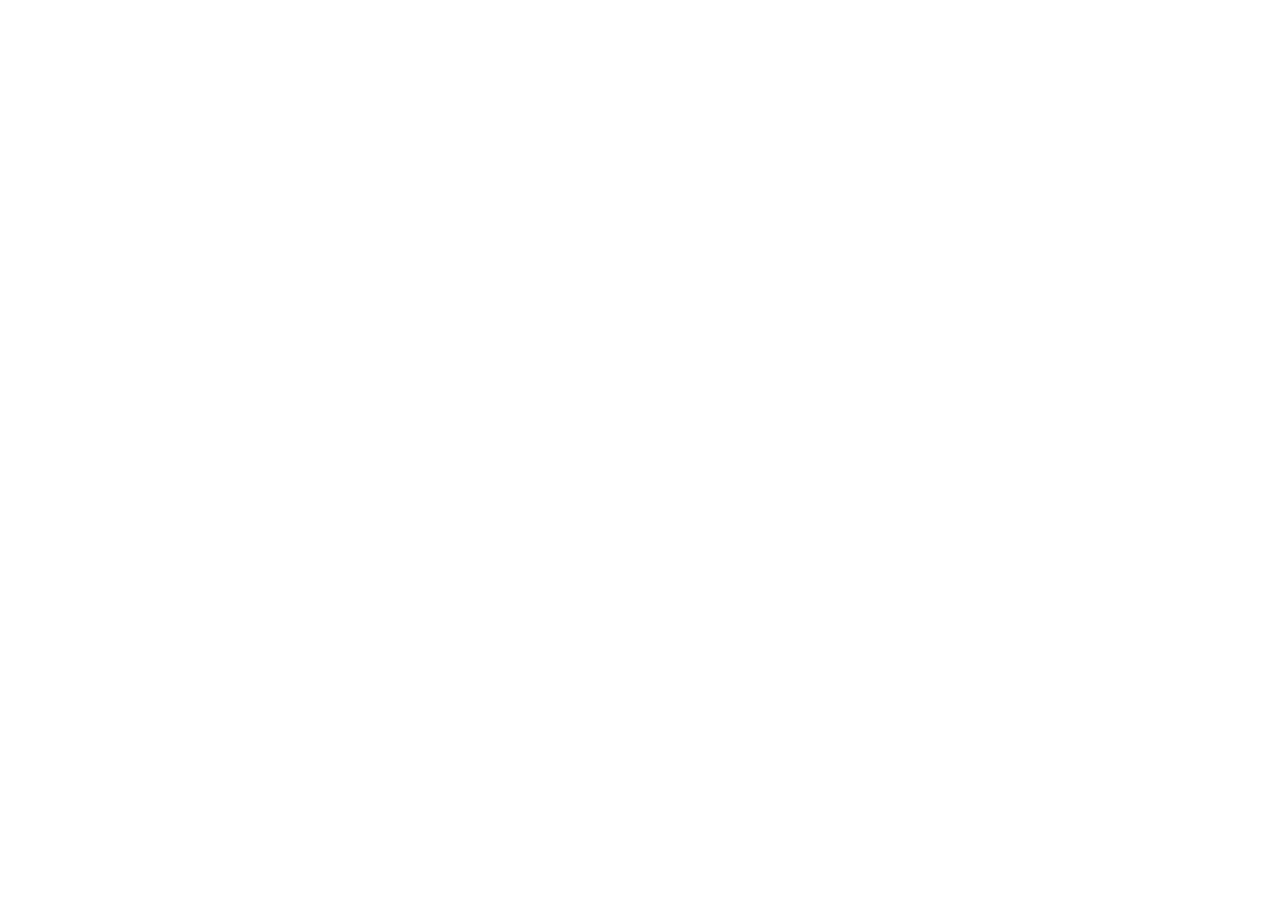
==== commit 5d6d2b20: "Update index.html Major change. Decoupled many features to other JS files." ====
--- a/index.html
+++ b/index.html
@@ -1,378 +1,16 @@
+<!--
+  SHOT LOG - INDEX.HTML
+  UPDATE DATE & TIME: 2026-08-12 12:41:00 CDT
+  PRIMARY CHANGES: Decoupled DOM skeleton, multi-player profile isolation,
+  course json writer link, modular JS script imports.
+-->
 <!DOCTYPE html>
 <html lang="en">
 <head>
 <meta charset="utf-8">
 <meta name="viewport" content="width=device-width, initial-scale=1, viewport-fit=cover">
 <title>Shot Log</title>
-<style>
-  :root {
-    --paper:   #EDEFEC;
-    --ink:     #14170F;
-    --muted:   #757B72;
-    --rule:    #C9CDC5;
-    --mark:    #EE4B0A;
-    --good:    #2F6B37;
-    --poor:    #A8501A;
-    --penalty: #2F5E8C;
-    --sim:     #3A5A8C;
-
-    --mono: ui-monospace, "SF Mono", "Roboto Mono", Menlo, monospace;
-    --sans: system-ui, -apple-system, "Segoe UI", Roboto, sans-serif;
-  }
-
-  * { box-sizing: border-box; }
-
-  body {
-    margin: 0; min-height: 100dvh;
-    padding: max(1rem, env(safe-area-inset-top)) 1rem 2rem;
-    background: var(--paper); color: var(--ink);
-    font-family: var(--sans);
-    -webkit-font-smoothing: antialiased;
-  }
-
-  .eyebrow {
-    font: 600 0.6875rem/1 var(--sans);
-    letter-spacing: 0.14em; text-transform: uppercase;
-    color: var(--muted); margin: 0 0 0.5rem;
-  }
-
-  button, select, input { font-family: var(--sans); }
-  button { cursor: pointer; }
-  button:focus-visible, select:focus-visible { outline: 3px solid var(--ink); outline-offset: 3px; }
-  [hidden] { display: none !important; }
-  hr { border: none; border-top: 1px solid var(--rule); margin: 2rem 0 1.5rem; }
-
-  /* ---- round header ------------------------------------------ */
-  .round-bar {
-    display: flex; justify-content: space-between; align-items: center;
-    border-top: 2px solid var(--ink); border-bottom: 1px solid var(--rule);
-    padding: 0.625rem 0; margin-bottom: 0.875rem;
-  }
-  .round-bar-left { display: flex; align-items: center; gap: 0.625rem; }
-  .tag {
-    font: 600 0.6875rem/1 var(--sans);
-    letter-spacing: 0.08em; text-transform: uppercase;
-    padding: 0.3rem 0.45rem; color: var(--paper); background: var(--mark);
-  }
-  .tag.is-sim { background: var(--sim); }
-  .tag.is-synth { background: var(--poor); }
-  .strokes { font-family: var(--mono); font-size: 0.75rem; color: var(--muted); }
-  .link-btn {
-    background: none; border: none; padding: 0;
-    color: var(--muted); font-size: 0.75rem; text-decoration: underline;
-  }
-
-  /* ---- hole strip --------------------------------------------- */
-  .hole-strip {
-    display: flex; align-items: baseline; gap: 0.625rem;
-    width: 100%; padding: 0.5rem 0 0.875rem;
-    background: none; border: none; text-align: left;
-  }
-  .hole-strip .n {
-    font-family: var(--mono); font-size: 2.75rem; font-weight: 600;
-    line-height: 0.9; letter-spacing: -0.03em;
-  }
-  .hole-strip .label {
-    font: 600 0.6875rem/1 var(--sans);
-    letter-spacing: 0.14em; text-transform: uppercase; color: var(--muted);
-  }
-  .hole-strip .tap { margin-left: auto; font-size: 0.6875rem; color: var(--muted); text-decoration: underline; }
-
-  /* ---- the nudge ---------------------------------------------- */
-  .nudge {
-    border: 2px solid var(--rule); border-radius: 2px;
-    padding: 0.875rem 1rem; margin-bottom: 1.25rem;
-  }
-  .nudge.is-quiet { border-style: dashed; }
-  .nudge.is-go    { border-color: var(--good); }
-  .nudge.is-layup { background: var(--penalty); border-color: var(--penalty); color: var(--paper); }
-  .nudge.is-layup .eyebrow { color: rgba(237,239,236,0.7); }
-
-  .verdict {
-    font: 700 1.5rem/1 var(--sans);
-    letter-spacing: -0.01em; margin: 0.25rem 0 0.5rem;
-  }
-  .nudge.is-go .verdict { color: var(--good); }
-  .nudge p.detail {
-    margin: 0.25rem 0 0; font-family: var(--mono);
-    font-size: 0.8125rem; line-height: 1.5;
-  }
-  .nudge .quiet { color: var(--muted); font-family: var(--mono); font-size: 0.8125rem; margin: 0; }
-
-  /* ---- last-shot readout -------------------------------------- */
-  .readout {
-    border: 1px solid var(--rule); padding: 0.75rem 1rem;
-    margin-bottom: 1rem; min-height: 4.5rem;
-    display: flex; flex-direction: column; justify-content: center;
-  }
-  .readout.is-fresh { background: var(--ink); border-color: var(--ink); color: var(--paper); }
-  .readout.is-fresh .eyebrow { color: var(--rule); }
-  .readout.is-penal { background: var(--penalty); border-color: var(--penalty); color: var(--paper); }
-  .readout.is-penal .eyebrow { color: rgba(237,239,236,0.65); }
-  .readout.is-penal .readout-idle { color: rgba(237,239,236,0.85); }
-  .readout-value {
-    font-family: var(--mono); font-size: 2.125rem; font-weight: 600;
-    line-height: 1; letter-spacing: -0.02em;
-    font-variant-numeric: tabular-nums; margin: 0.25rem 0 0;
-  }
-  .readout-value small { font-size: 0.875rem; font-weight: 400; opacity: 0.6; margin-left: 0.4rem; }
-  .readout-value .floor { font-size: 1.375rem; opacity: 0.7; margin-right: 0.2rem; }
-  .readout-idle { font-family: var(--mono); font-size: 0.875rem; color: var(--muted); margin: 0.25rem 0 0; }
-
-  /* ---- fix strip ---------------------------------------------- */
-  .fix-strip {
-    display: flex; align-items: center; gap: 0.5rem;
-    font-family: var(--mono); font-size: 0.75rem; color: var(--muted);
-    margin-bottom: 1.25rem;
-  }
-  .dot { width: 0.5rem; height: 0.5rem; border-radius: 50%; background: var(--muted); flex: none; }
-  .dot.is-good { background: var(--good); }
-  .dot.is-poor { background: var(--poor); }
-
-  /* ---- club grid ---------------------------------------------- */
-  .clubs {
-    display: grid; grid-template-columns: repeat(auto-fill, minmax(4.5rem, 1fr));
-    gap: 0.5rem; margin-bottom: 1rem;
-  }
-  .club {
-    padding: 1.25rem 0.25rem;
-    border: 1px solid var(--rule); border-radius: 2px;
-    background: var(--paper); color: var(--ink);
-    font-family: var(--mono); font-size: 1.0625rem; font-weight: 600;
-  }
-  .club:active { background: var(--mark); border-color: var(--mark); color: var(--paper); }
-  .club:disabled { opacity: 0.35; }
-  .club.is-last { border: 2px solid var(--ink); }
-
-  /* ---- penalty & mishits --------------------------------------- */
-  #penaltyBtn {
-    display: block; width: 100%; padding: 1rem;
-    border: 1px solid var(--rule); border-radius: 2px;
-    background: transparent; color: var(--muted);
-    font: 600 0.8125rem/1 var(--sans);
-    letter-spacing: 0.06em; text-transform: uppercase; margin-bottom: 0.5rem;
-  }
-  #penaltyBtn:disabled { opacity: 0.3; }
-  #penaltyBtn[data-strokes="1"], #penaltyBtn[data-strokes="2"] {
-    background: var(--penalty); border-color: var(--penalty); color: var(--paper);
-  }
-
-  .mishit-row { display: grid; grid-template-columns: 1fr 1fr 1fr; gap: 0.5rem; margin-bottom: 0.5rem; }
-  .mishit {
-    padding: 0.75rem 0.25rem;
-    border: 1px solid var(--rule); border-radius: 2px;
-    background: transparent; color: var(--muted);
-    font: 600 0.75rem/1 var(--sans); letter-spacing: 0.04em; text-transform: uppercase;
-  }
-  .mishit:disabled { opacity: 0.3; }
-  .mishit[aria-pressed="true"] { background: var(--ink); border-color: var(--ink); color: var(--paper); }
-
-  /* ---- end-of-hole + undo -------------------------------------- */
-  .actions { display: grid; grid-template-columns: 1fr 1fr; gap: 0.5rem; margin-bottom: 0.5rem; }
-  .actions button {
-    padding: 0.875rem 0.5rem;
-    border: 1px solid var(--rule); border-radius: 2px;
-    background: transparent; color: var(--muted);
-    font-size: 0.75rem; letter-spacing: 0.06em; text-transform: uppercase;
-  }
-  .actions button:disabled { opacity: 0.3; }
-  #holedBtn:not(:disabled) { color: var(--good); border-color: var(--good); }
-  #pickedUpBtn:not(:disabled) { color: var(--poor); border-color: var(--poor); }
-  #undoBtn:not(:disabled) { color: var(--poor); border-color: var(--poor); }
-  .actions.solo { grid-template-columns: 1fr; margin-bottom: 1.75rem; }
-
-  /* ---- shot log ------------------------------------------------ */
-  .log { list-style: none; margin: 0; padding: 0; }
-  .log li {
-    display: grid; grid-template-columns: 2rem 3.5rem 1fr auto;
-    gap: 0.625rem; align-items: baseline;
-    padding: 0.6875rem 0; border-bottom: 1px solid var(--rule);
-    font-family: var(--mono); font-size: 0.875rem;
-  }
-  .log .n { color: var(--mark); font-weight: 600; font-size: 0.75rem; }
-  .log .club-name { font-weight: 600; }
-  .log .note { color: var(--muted); font-size: 0.75rem; }
-  .log .note.is-penal { color: var(--penalty); font-weight: 600; }
-  .log .yds { font-weight: 600; font-variant-numeric: tabular-nums; }
-  .log .pending { color: var(--muted); font-weight: 400; }
-  .log .floor { color: var(--penalty); }
-  .log .void { color: var(--poor); font-weight: 400; }
-  .log li.is-end .club-name { color: var(--muted); font-weight: 400; }
-
-  .empty { color: var(--muted); font-size: 0.875rem; padding: 1rem 0; }
-
-  /* ---- start screen ------------------------------------------- */
-  .start h1 { font-size: 1.5rem; letter-spacing: -0.02em; margin: 0.25rem 0 0.5rem; }
-  .start > p { color: var(--muted); font-size: 0.9375rem; margin: 0 0 1.25rem; }
-
-  .setup-card {
-    border: 1px solid var(--rule);
-    padding: 1rem; margin-bottom: 1.25rem;
-    background: rgba(0,0,0,0.015);
-  }
-  .setup-field { margin-bottom: 0.875rem; }
-  .setup-field:last-child { margin-bottom: 0; }
-  .setup-field label { display: block; font: 600 0.6875rem/1 var(--sans); letter-spacing: 0.1em; text-transform: uppercase; color: var(--muted); margin-bottom: 0.35rem; }
-  .setup-field select, .setup-field input {
-    width: 100%; padding: 0.625rem;
-    border: 1px solid var(--rule); border-radius: 2px;
-    font-family: var(--mono); font-size: 0.9375rem;
-    background: var(--paper); color: var(--ink);
-  }
-
-  .start-choice {
-    display: block; width: 100%; padding: 1.25rem; margin-bottom: 0.75rem;
-    border: 2px solid var(--ink); border-radius: 2px;
-    background: var(--paper); text-align: left;
-  }
-  .start-choice strong { display: block; font-size: 1.0625rem; }
-  .start-choice span { color: var(--muted); font-size: 0.8125rem; }
-  .start-choice:active { background: var(--rule); }
-
-  .link-row {
-    display: block; width: 100%; padding: 0.875rem;
-    border: 1px solid var(--rule); border-radius: 2px;
-    background: transparent; color: var(--ink);
-    font: 600 0.8125rem/1 var(--sans); text-align: left;
-    margin-bottom: 1.5rem;
-  }
-  .link-row:active { background: rgba(0,0,0,0.04); }
-
-  /* ---- rounds + data ------------------------------------------- */
-  .rounds { list-style: none; margin: 0 0 1.5rem; padding: 0; }
-  .rounds li {
-    display: grid; grid-template-columns: 1fr auto auto;
-    gap: 0.75rem; align-items: baseline;
-    padding: 0.75rem 0; border-bottom: 1px solid var(--rule);
-    font-family: var(--mono); font-size: 0.8125rem;
-  }
-  .rounds .date { font-weight: 600; }
-  .rounds .meta { color: var(--muted); font-size: 0.75rem; }
-  .rounds .meta.is-sim { color: var(--sim); }
-  .rounds .del { background: none; border: none; padding: 0 0 0 0.5rem; color: var(--muted); font-size: 1rem; }
-  .rounds li.tappable { cursor: pointer; }
-  .rounds li.tappable .date::after { content: " \u2192"; color: var(--mark); font-weight: 400; }
-
-  .data-actions { display: grid; grid-template-columns: 1fr 1fr; gap: 0.5rem; margin-bottom: 0.5rem; }
-  .data-actions button, .data-actions label {
-    display: flex; align-items: center; justify-content: center;
-    padding: 0.9375rem 0.5rem;
-    border: 1px solid var(--ink); border-radius: 2px;
-    background: transparent; color: var(--ink);
-    font: 600 0.75rem/1 var(--sans); letter-spacing: 0.06em; text-transform: uppercase;
-    cursor: pointer; text-align: center;
-  }
-  #exportBtn { background: var(--ink); color: var(--paper); }
-  #exportBtn:disabled { background: var(--rule); border-color: var(--rule); color: var(--muted); }
-  .file-input-hidden { position: absolute; width: 1px; height: 1px; opacity: 0; }
-
-  .toast {
-    margin-top: 0.875rem; padding: 0.75rem;
-    border-left: 3px solid var(--good); background: rgba(47,107,55,0.08);
-    font-family: var(--mono); font-size: 0.8125rem;
-  }
-  .toast.is-bad { border-left-color: var(--poor); background: rgba(168,80,26,0.08); }
-  .fineprint { color: var(--muted); font-size: 0.75rem; line-height: 1.5; margin: 1rem 0 0; }
-
-  .putt-btn {
-    display: block; width: 100%; padding: 1rem;
-    border: 1px solid var(--rule); border-radius: 2px;
-    background: transparent; color: var(--ink);
-    font: 600 1rem/1 var(--mono); margin-bottom: 1.25rem;
-  }
-  .putt-btn:active { background: var(--ink); color: var(--paper); }
-  .putt-btn:disabled { opacity: 0.35; }
-
-  /* ---- stats & debrief screens ---------------------------------- */
-  .data-table { width: 100%; border-collapse: collapse; font-family: var(--mono); font-size: 0.8125rem; }
-  .data-table th, .data-table td { text-align: right; padding: 0.4rem 0.3rem; border-bottom: 1px solid var(--rule); }
-  .data-table th:first-child, .data-table td:first-child { text-align: left; }
-  .data-table th { color: var(--muted); font-weight: 600; font-size: 0.6875rem; text-transform: uppercase; }
-  .data-table td.pos { color: var(--poor); }
-  .data-table td.neg { color: var(--good); }
-
-  .mishit-line { display: flex; justify-content: space-between; gap: 0.5rem; font-family: var(--mono); font-size: 0.8125rem; padding: 0.3rem 0; border-bottom: 1px solid var(--rule); }
-  .mishit-line .label { color: var(--muted); }
-
-  .pill-row { margin: 0.5rem 0 0; }
-  .pill-row .pill {
-    display: inline-block; padding: 0.1rem 0.4rem; border-radius: 2px;
-    font-size: 0.6875rem; font-family: var(--mono); color: var(--paper);
-    margin-right: 0.25rem; margin-bottom: 0.25rem;
-  }
-  .pill.three { background: var(--penalty); }
-  .pill.one { background: var(--good); }
-
-  .debrief-stats {
-    display: grid; grid-template-columns: repeat(4, 1fr); gap: 0.5rem;
-    margin: 1rem 0; padding: 0.875rem; border: 1px solid var(--rule);
-  }
-  .debrief-stats div { text-align: center; }
-  .debrief-stats .n { display: block; font-family: var(--mono); font-size: 1.25rem; font-weight: 600; }
-  .debrief-stats .l { display: block; font-size: 0.625rem; color: var(--muted); text-transform: uppercase; letter-spacing: 0.05em; }
-
-  .hole-nav {
-    display: flex; align-items: center; justify-content: center; gap: 1.5rem;
-    margin-bottom: 0.75rem;
-  }
-  .hole-nav button {
-    width: 2.5rem; height: 2.5rem; border-radius: 50%;
-    border: 1px solid var(--ink); background: var(--paper); color: var(--ink);
-    font-size: 1.25rem; line-height: 1;
-  }
-  .hole-nav button:disabled { opacity: 0.3; }
-  .hole-nav span { font-family: var(--mono); font-size: 1.0625rem; font-weight: 600; min-width: 6rem; text-align: center; }
-
-  #holeCartoon {
-    display: block; width: 100%; max-width: 320px; margin: 0 auto;
-    background: #DCE6D5; border: 1px solid var(--rule);
-  }
-  .hz-shape { fill: var(--sim); fill-opacity: 0.45; stroke: var(--sim); stroke-width: 1; }
-  .green-shape { fill: var(--good); stroke: var(--paper); stroke-width: 1.5; }
-  .shot-line { stroke: var(--ink); stroke-width: 1.5; stroke-opacity: 0.55; fill: none; }
-  .shot-dot { fill: var(--mark); stroke: var(--paper); stroke-width: 1; }
-  .shot-dot.penal { fill: var(--poor); }
-  .shot-dot.mishit { fill: var(--muted); }
-  .shot-num { font: 600 8px var(--mono); fill: var(--ink); }
-  .corner-shape { fill: none; stroke: var(--mark); stroke-width: 1; stroke-dasharray: 2 2; }
-
-  .nudge-event { font-family: var(--mono); font-size: 0.8125rem; padding: 0.5rem 0; border-bottom: 1px solid var(--rule); }
-  .nudge-event .tag { font-weight: 700; margin-right: 0.4rem; }
-  .nudge-event .tag.blunder { color: var(--poor); }
-  .nudge-event .tag.solid { color: var(--good); }
-  .nudge-event .tag.cautious { color: var(--penalty); }
-
-  /* ---- manual / sim entry ------------------------------------- */
-  .manual-entry {
-    display: grid; grid-template-columns: 1fr 1fr auto;
-    gap: 0.75rem; align-items: end; margin-bottom: 1rem;
-  }
-  .num-field { display: flex; flex-direction: column; gap: 0.375rem; }
-  .num-field span {
-    font: 600 0.6875rem/1 var(--sans);
-    letter-spacing: 0.1em; text-transform: uppercase; color: var(--muted);
-  }
-  .num-field input {
-    padding: 0.875rem;
-    border: 1px solid var(--rule); border-radius: 2px;
-    font-family: var(--mono); font-size: 1.5rem; font-weight: 600;
-    text-align: center; background: var(--paper); color: var(--ink);
-    width: 100%;
-  }
-  .num-field input:focus { outline: 2px solid var(--sim); border-color: var(--sim); }
-  .manual-entry .unit { color: var(--muted); font-family: var(--mono); font-size: 0.8125rem; padding-bottom: 1rem; }
-
-  .capture-manual {
-    display: block; width: 100%; padding: 1.25rem;
-    border: none; border-radius: 2px;
-    background: var(--sim); color: var(--paper);
-    font: 700 1rem/1 var(--sans); letter-spacing: 0.08em; text-transform: uppercase;
-    margin-bottom: 0.5rem;
-  }
-  .capture-manual:active { transform: translateY(1px); }
-  .capture-manual:disabled { background: var(--rule); color: var(--muted); }
-  .manual-hint { color: var(--muted); font-size: 0.8125rem; margin: 0 0 1.5rem; font-family: var(--mono); }
-</style>
+<link rel="stylesheet" href="styles.css">
 </head>
 <body>
 
@@ -398,7 +36,7 @@
 
   <button class="start-choice" data-source="real" data-mode="gps">
     <strong>Real course</strong>
-    <span>GPS tracks every shot. Wind, weather, actual lies.</span>
+    <span>GPS tracks every shot. Pure live nudge on your phone.</span>
   </button>
   <button class="start-choice" data-source="sim" data-mode="manual">
     <strong>Simulator</strong>
@@ -406,6 +44,7 @@
   </button>
 
   <button class="link-row" id="statsLink">My club distances &amp; contact rate &rarr;</button>
+  <button class="link-row" id="tracerLink" style="margin-top:-0.75rem;">Course Tracer / JSON Writer &rarr;</button>
 
   <hr>
 
@@ -427,9 +66,6 @@
   <p class="toast" id="toast" hidden></p>
 
   <p class="fineprint" id="refStatus">Loading status&hellip;</p>
-  <p class="fineprint">
-    Rounds live in browser storage. Calculations run locally on-device.
-  </p>
 </section>
 
 <!-- MANUAL / SIMULATOR ROUND -->
@@ -487,17 +123,20 @@
   <div id="statsMishits"></div>
 </section>
 
-<!-- DEBRIEF: saved round review -->
+<!-- DEBRIEF: SAVED ROUND REVIEW -->
 <section id="debriefScreen" hidden>
   <div class="round-bar">
     <button class="link-btn" id="debriefBack">&larr; Back</button>
   </div>
   <h1 id="debriefTitle">Round debrief</h1>
   <p class="fineprint" id="debriefCaveat">
-    Club comparison and nudge grading use current player estimates.
+    Club comparison and nudge grading use active player profile estimates.
   </p>
 
   <div class="debrief-stats" id="debriefStats"></div>
+
+  <p class="eyebrow" style="margin-top:1.25rem">Penalties &amp; Missed Strokes</p>
+  <div id="debriefPenaltyAnalysis"></div>
 
   <p class="eyebrow" style="margin-top:1.25rem">Holes</p>
   <div class="hole-nav">
@@ -508,7 +147,13 @@
   <svg id="holeCartoon" viewBox="0 0 320 320" preserveAspectRatio="xMidYMid meet"></svg>
   <p class="fineprint" id="holeCartoonCaption"></p>
 
-  <p class="eyebrow" style="margin-top:1.5rem">Clubs &mdash; today vs. usual</p>
+  <p class="eyebrow" style="margin-top:1.25rem">Clubs Used On This Hole</p>
+  <table class="data-table" id="holeClubTable">
+    <thead><tr><th>club</th><th>shot</th><th>total</th><th>est carry</th><th>contact</th></tr></thead>
+    <tbody></tbody>
+  </table>
+
+  <p class="eyebrow" style="margin-top:1.5rem">Clubs &mdash; Today vs. Usual</p>
   <table class="data-table" id="debriefClubTable">
     <thead><tr><th>club</th><th>n</th><th>today</th><th>usual</th><th>diff</th><th>mishit%</th></tr></thead>
     <tbody></tbody>
@@ -589,1507 +234,10 @@
   <p class="empty" id="empty">No shots yet. Stand at your ball and tap your club.</p>
 </section>
 
-<script>
-"use strict";
-
-/* ============================================================
-   IN-BROWSER DISTANCE ENGINE (EM ALGORITHM PORTED FROM PYTHON)
-   ============================================================ */
-
-const Z75 = 0.6745;
-const Z20 = -0.8416;
-const Z80 = 0.8416;
-const PRIOR_WEIGHT = 5.0;
-
-const DEFAULT_ROLLOUT = {
-  Dr: 0.82, '3w': 0.84, '5h': 0.86, '3i': 0.88,
-  '6i': 0.91, '7i': 0.92, '8i': 0.93, '9i': 0.94,
-  PW: 0.95, S: 0.97, LW: 0.97
-};
-
-function normalPdf(z) {
-  return Math.exp(-0.5 * z * z) / Math.sqrt(2 * Math.PI);
-}
-
-function normalErfc(x) {
-  const t = 1.0 / (1.0 + 0.5 * Math.abs(x));
-  const tau = t * Math.exp(-x * x - 1.26551223 +
-    t * (1.00002368 + t * (0.37409196 + t * (0.09678418 +
-    t * (-0.18628806 + t * (0.27886807 + t * (-1.13520398 +
-    t * (1.48851587 + t * (-0.82215223 + t * 0.17087277)))))))));
-  return x >= 0 ? tau : 2.0 - tau;
-}
-
-function truncatedMean(mu, sigma, floor) {
-  if (sigma <= 0) return Math.max(mu, floor);
-  const z = (floor - mu) / sigma;
-  const cdfUpper = 0.5 * normalErfc(z / Math.sqrt(2));
-  if (cdfUpper < 1e-9) return floor;
-  return mu + sigma * (normalPdf(z) / cdfUpper);
-}
-
-function fitClubEngine(club, clean, censored, ratiosFromSim, playerPriors) {
-  const prior = playerPriors[club] || [null, null];
-  const goodStrike = prior[0];
-  const spread = prior[1];
-
-  const obsRatios = ratiosFromSim[club] || [];
-  const frac = obsRatios.length >= 3
-    ? obsRatios.reduce((a, b) => a + b, 0) / obsRatios.length
-    : (DEFAULT_ROLLOUT[club] || 0.90);
-
-  let priorMu, priorSigma, kappa, mu, sigma;
-
-  if (goodStrike === null) {
-    if (clean.length < 2) return null;
-    mu = clean.reduce((a, b) => a + b, 0) / clean.length;
-    sigma = 10.0;
-    priorMu = priorSigma = null;
-    kappa = 0.0;
-  } else {
-    priorMu = goodStrike - Z75 * spread;
-    priorSigma = spread;
-    kappa = PRIOR_WEIGHT;
-    mu = priorMu;
-    sigma = priorSigma;
-  }
-
-  const n = clean.length;
-  if (n === 0 && censored.length === 0) {
-    return {
-      club, n: 0, censored: 0, mean: mu, sd: sigma,
-      safe: mu + Z20 * sigma,
-      long: mu + Z80 * sigma,
-      carrySafe: (mu + Z20 * sigma) * frac,
-      typical: mu,
-      rolloutFraction: frac
-    };
-  }
-
-  for (let iter = 0; iter < 25; iter++) {
-    const imputed = censored.map(f => truncatedMean(mu, sigma, f));
-    const sample = clean.concat(imputed);
-    const m = sample.length;
-
-    const sampleMean = sample.reduce((a, b) => a + b, 0) / m;
-    mu = kappa ? (kappa * priorMu + m * sampleMean) / (kappa + m) : sampleMean;
-
-    if (m >= 2) {
-      let variance = sample.reduce((sum, x) => sum + (x - mu) ** 2, 0) / m;
-      if (kappa) variance = (kappa * (priorSigma ** 2) + m * variance) / (kappa + m);
-      sigma = Math.max(Math.sqrt(variance), 1.0);
-    } else if (priorSigma) {
-      sigma = priorSigma;
-    }
-  }
-
-  return {
-    club, n, censored: censored.length, mean: mu, sd: sigma,
-    safe: mu + Z20 * sigma,
-    long: mu + Z80 * sigma,
-    carrySafe: (mu + Z20 * sigma) * frac,
-    typical: mu,
-    rolloutFraction: frac
-  };
-}
-
-function calculateClubTable(playerId) {
-  const player = db.players[playerId] || db.players.matt;
-  const playerRounds = db.rounds.filter(r => (r.playerId || "matt") === playerId);
-
-  const measured = {};
-  const floors = {};
-  const rolloutRatios = {};
-
-  BAG.forEach(c => { measured[c] = []; floors[c] = []; rolloutRatios[c] = []; });
-
-  playerRounds.forEach(rnd => {
-    if (rnd.mode === "manual") {
-      rnd.shots.forEach(s => {
-        if (s.club && s.total) {
-          if (!measured[s.club]) measured[s.club] = [];
-          measured[s.club].push(Number(s.total));
-          if (s.carry && s.total > 0) {
-            const ratio = s.carry / s.total;
-            if (ratio >= 0.3 && ratio <= 1.0) {
-              if (!rolloutRatios[s.club]) rolloutRatios[s.club] = [];
-              rolloutRatios[s.club].push(ratio);
-            }
-          }
-        }
-      });
-      return;
-    }
-
-    const shots = rnd.shots;
-    shots.forEach((shot, i) => {
-      let club = shot.club;
-      if (!club || i + 1 >= shots.length || club === "Putt" || shot.lowConfidence || shot.mishit) return;
-      club = displayClub(club);
-      if (!measured[club]) measured[club] = [];
-      if (!floors[club]) floors[club] = [];
-
-      const yards = haversineYards(shot, shots[i + 1]);
-      if ((shot.penaltyStrokes || 0) === 0) {
-        measured[club].push(yards);
-      } else if (yards >= REPLAY_THRESHOLD_YARDS) {
-        floors[club].push(yards);
-      }
-    });
-  });
-
-  const clubsOut = {};
-  BAG.filter(c => c !== "?" && c !== "Putt").forEach(club => {
-    const fit = fitClubEngine(club, measured[club] || [], floors[club] || [], rolloutRatios, player.priors);
-    if (fit) clubsOut[club] = fit;
-  });
-
-  return { generatedAt: new Date().toISOString(), clubs: clubsOut };
-}
-
-/* ============================================================
-   APP CONSTANTS & STATE
-   ============================================================ */
-
-const STORAGE_KEY = "shotlog:v1";
-const COURSES_KEY = "shotlog:courses";
-const SCHEMA_VERSION = 6;
-const HOLES_PER_ROUND = 18;
-
-const BAG = ["Dr","3w","5h","3i","6i","7i","8i","9i","PW","S","LW","?"];
-const PUTT_BUTTON = "Putt";
-const CLUB_ALIAS = { P: "PW" };
-const displayClub = c => (c == null ? c : (CLUB_ALIAS[c] || c));
-
-const REPLAY_THRESHOLD_YARDS = 20;
-const CLEAR_MARGIN_YARDS = 8;
-const LAYUP_MARGIN_YARDS = 10;
-
-const EARTH_RADIUS_M = 6371000;
-const M_PER_DEG_LAT = 111320;
-const M_TO_YARDS = 1.09361;
-
-let db = null;
-let courses = {};
-let currentFix = null;
-let currentFixAt = 0;
-let currentScreen = null;
-let debriefState = null;
-let redoStack = [];
-let manualClub = null;
-
-const DEFAULT_PRIORS_MATT = {
-  Dr: [202, 24], '3w': [195, 23], '5h': [180, 18], '3i': [170, 17],
-  '6i': [160, 14], '7i': [150, 14], '8i': [140, 13], '9i': [125, 11],
-  PW: [115, 10], S: [75, 8], LW: [60, 7]
-};
-
-const DEFAULT_PRIORS_GUEST = {
-  Dr: [210, 25], '3w': [190, 22], '5h': [175, 18], '3i': [165, 16],
-  '6i': [155, 14], '7i': [145, 13], '8i': [135, 12], '9i': [120, 11],
-  PW: [110, 10], S: [80, 8], LW: [60, 7]
-};
-
-function loadCourses() {
-  const raw = localStorage.getItem(COURSES_KEY);
-  if (raw) {
-    try { return JSON.parse(raw); } catch (e) {}
-  }
-  return {};
-}
-
-function saveCourses() {
-  localStorage.setItem(COURSES_KEY, JSON.stringify(courses));
-}
-
-function migrate(data) {
-  data.schemaVersion = SCHEMA_VERSION;
-  data.players = data.players || {
-    matt: { name: "Matt", priors: DEFAULT_PRIORS_MATT },
-    guest: { name: "Guest Player", priors: DEFAULT_PRIORS_GUEST }
-  };
-  data.activePlayerId = data.activePlayerId || "matt";
-
-  data.rounds.forEach(round => {
-    round.playerId = round.playerId || "matt";
-    round.courseId = round.courseId || "glendale";
-    round.startHole = round.startHole || 1;
-    round.mode = round.mode || "gps";
-    round.shots.forEach(shot => {
-      shot.penaltyStrokes = shot.penaltyStrokes || 0;
-    });
-  });
-  return data;
-}
-
-function load() {
-  const raw = localStorage.getItem(STORAGE_KEY);
-  if (!raw) return migrate({ schemaVersion: SCHEMA_VERSION, players: {}, rounds: [] });
-  try { return migrate(JSON.parse(raw)); }
-  catch (err) { return migrate({ schemaVersion: SCHEMA_VERSION, players: {}, rounds: [] }); }
-}
-
-const save = () => localStorage.setItem(STORAGE_KEY, JSON.stringify(db));
-const activeRound = () => db.rounds.find(r => !r.endedAt) || null;
-const lastShot = round => round.shots[round.shots.length - 1] ?? null;
-
-/* ---- GEOMETRY ---------------------------------------------------- */
-
-function haversineYards(a, b) {
-  const toRad = d => d * Math.PI / 180;
-  const dLat = toRad(b.lat - a.lat);
-  const dLng = toRad(b.lng - a.lng);
-  const h = Math.sin(dLat / 2) ** 2
-          + Math.cos(toRad(a.lat)) * Math.cos(toRad(b.lat)) * Math.sin(dLng / 2) ** 2;
-  return 2 * EARTH_RADIUS_M * Math.asin(Math.sqrt(h)) * M_TO_YARDS;
-}
-
-function projector(lat0, lng0) {
-  const mLng = M_PER_DEG_LAT * Math.cos(lat0 * Math.PI / 180);
-  return (lat, lng) => [(lng - lng0) * mLng, (lat - lat0) * M_PER_DEG_LAT];
-}
-
-function segIntersectT(p, q, a, b) {
-  const [px, py] = p, [qx, qy] = q, [ax, ay] = a, [bx, by] = b;
-  const rx = qx - px, ry = qy - py, sx = bx - ax, sy = by - ay;
-  const denom = rx * sy - ry * sx;
-  if (Math.abs(denom) < 1e-12) return null;
-  const t = ((ax - px) * sy - (ay - py) * sx) / denom;
-  const u = ((ax - px) * ry - (ay - py) * rx) / denom;
-  return (t >= 0 && t <= 1 && u >= 0 && u <= 1) ? t : null;
-}
-
-function crossings(ball, green, polygon, toXY) {
-  const p = toXY(...ball), q = toXY(...green);
-  const pts = polygon.map(([la, ln]) => toXY(la, ln));
-  const ts = [];
-  for (let i = 0; i < pts.length; i++) {
-    const t = segIntersectT(p, q, pts[i], pts[(i + 1) % pts.length]);
-    if (t !== null) ts.push(t);
-  }
-  return ts.sort((a, b) => a - b);
-}
-
-const yardsBetween = (a, b, toXY) => {
-  const [ax, ay] = toXY(...a), [bx, by] = toXY(...b);
-  return Math.hypot(bx - ax, by - ay) * M_TO_YARDS;
-};
-
-/* ---- NUDGE ENGINE ------------------------------------------------ */
-
-function chooseTarget(ball, hole, toXY) {
-  const green = [hole.green.lat, hole.green.lng];
-  const corners = hole.corners || [];
-  if (!corners.length) return { target: green, label: "green" };
-
-  const greenXY = toXY(...green);
-  const ballXY = toXY(...ball);
-  const ballToGreen = Math.hypot(ballXY[0] - greenXY[0], ballXY[1] - greenXY[1]);
-
-  for (let i = 0; i < corners.length; i++) {
-    const cLL = [corners[i].lat, corners[i].lng];
-    const cXY = toXY(...cLL);
-    const cornerToGreen = Math.hypot(cXY[0] - greenXY[0], cXY[1] - greenXY[1]);
-    if (ballToGreen > cornerToGreen + 1) return { target: cLL, label: "corner " + (i + 1), index: i };
-  }
-  return { target: green, label: "green" };
-}
-
-function computeNudge(ball, hole, clubTable) {
-  if (!hole || !hole.green) return { kind: "no_data" };
-
-  const green = [hole.green.lat, hole.green.lng];
-  const toXY = projector(...ball);
-  const toGreen = yardsBetween(ball, green, toXY);
-
-  const { target, label } = chooseTarget(ball, hole, toXY);
-  const toTarget = yardsBetween(ball, target, toXY);
-  const dogleg = label !== "green";
-
-  const wet = [];
-  for (const hz of (hole.hazards || [])) {
-    const ts = crossings(ball, target, hz.polygon, toXY);
-    if (ts.length % 2 === 1) return { kind: "in_water", toGreen, toTarget, dogleg, label };
-    for (let i = 0; i < ts.length; i += 2) wet.push([ts[i] * toTarget, ts[i + 1] * toTarget]);
-  }
-  if (!wet.length) return { kind: "clear", toGreen, toTarget, dogleg, label };
-
-  wet.sort((a, b) => a[0] - b[0]);
-  const merged = [wet[0].slice()];
-  for (const [s, e] of wet.slice(1)) {
-    const last = merged[merged.length - 1];
-    if (s <= last[1] + 1) last[1] = Math.max(last[1], e);
-    else merged.push([s, e]);
-  }
-
-  const [near, far] = merged[0];
-  const clubs = clubTable.clubs;
-  const reachCeiling = Math.max(...Object.values(clubs).map(c => c.long));
-  if (reachCeiling < near - LAYUP_MARGIN_YARDS) {
-    return { kind: "out_of_range", toGreen, toTarget, dogleg, label, near, reachCeiling };
-  }
-
-  const carryNeeded = far + CLEAR_MARGIN_YARDS;
-  const layupLimit = near - LAYUP_MARGIN_YARDS;
-  const windowEnd = merged.length > 1 ? merged[1][0] - LAYUP_MARGIN_YARDS : Infinity;
-
-  const order = Object.entries(clubs).sort((a, b) => b[1].carrySafe - a[1].carrySafe);
-
-  const clearing = order.filter(([, c]) => c.carrySafe >= carryNeeded && c.long <= windowEnd);
-  const reckless = order.filter(([, c]) => c.carrySafe >= carryNeeded);
-
-  const layups = order
-    .filter(([, c]) => c.long <= layupLimit)
-    .sort((a, b) => b[1].long - a[1].long);
-
-  return {
-    kind: clearing.length ? "go" : "layup",
-    toGreen, toTarget, dogleg, label, merged, carryNeeded, layupLimit, windowEnd,
-    club: clearing.length ? clearing[clearing.length - 1] : null,
-    reckless: (!clearing.length && reckless.length) ? reckless[reckless.length - 1] : null,
-    best: order[0],
-    layup: layups[0] ?? null
-  };
-}
-
-/* ---- HOLE TRACKING ----------------------------------------------- */
-
-const wrapHole = n => ((n - 1) % HOLES_PER_ROUND + HOLES_PER_ROUND) % HOLES_PER_ROUND + 1;
-const holesEnded = round => round.shots.filter(s => s.holeEnd).length;
-const currentHole = round => wrapHole(round.startHole + holesEnded(round));
-
-function setHole(target) {
-  const round = activeRound();
-  if (!round) return;
-  round.startHole = wrapHole(target - holesEnded(round));
-  save();
-  render();
-}
-
-function currentGreenPosition() {
-  const round = activeRound();
-  if (!round) return null;
-  const course = courses[round.courseId];
-  if (!course) return null;
-  const hole = course.holes.find(h => h.number === currentHole(round));
-  return hole && hole.green ? [hole.green.lat, hole.green.lng] : null;
-}
-
-function capture(club, holeEnd) {
-  const round = activeRound();
-  if (!round) return;
-
-  const greenPos = club === "Putt" ? currentGreenPosition() : null;
-  const usingGreen = Boolean(greenPos);
-
-  if (!usingGreen && !currentFix) return;
-
-  const acc = usingGreen ? 0 : currentFix.accuracy;
-  const fixAgeSec = usingGreen ? 0 : (Date.now() - currentFixAt) / 1000;
-
-  if (!usingGreen && fixAgeSec > 5 && !holeEnd) {
-    if (!confirm("Your GPS fix is " + Math.round(fixAgeSec) + "s old. Log anyway?")) return;
-  }
-
-  if (!usingGreen && acc > 15 && !holeEnd) {
-    if (!confirm("Weak GPS right now (\u00B1" + Math.round(acc) + " m). Log anyway?")) return;
-  }
-
-  const prev = lastShot(round);
-  const shot = {
-    lat: usingGreen ? greenPos[0] : currentFix.latitude,
-    lng: usingGreen ? greenPos[1] : currentFix.longitude,
-    accuracy: usingGreen ? 0 : currentFix.accuracy,
-    club,
-    penaltyStrokes: 0,
-    at: new Date().toISOString()
-  };
-  if (usingGreen) shot.fromGreen = true;
-  if (!usingGreen && acc > 15) shot.lowConfidence = true;
-  if (holeEnd) shot.holeEnd = holeEnd;
-
-  round.shots.push(shot);
-  redoStack = [];
-  save();
-
-  if (navigator.vibrate) navigator.vibrate(25);
-
-  if (prev && prev.club !== null) showResult(prev, distanceFor(prev, shot));
-  else if (holeEnd) showIdle(holeEnd === "holed" ? "Holed out." : "Picked up.");
-  else showIdle("Tracking " + club + "\u2026");
-
-  render();
-}
-
-function cyclePenalty() {
-  const round = activeRound();
-  const shot = round && lastShot(round);
-  if (!shot || shot.club === null) return;
-
-  shot.penaltyStrokes = (shot.penaltyStrokes + 1) % 3;
-  save();
-  if (navigator.vibrate) navigator.vibrate(shot.penaltyStrokes ? [20, 40, 20] : 15);
-
-  showIdle(
-    shot.penaltyStrokes === 0 ? "Cleared. " + shot.club + " back in play."
-    : shot.penaltyStrokes === 1 ? shot.club + " +1 penalty."
-    : shot.club + " +2 penalty."
-  );
-  render();
-}
-
-function toggleMishit(kind) {
-  const round = activeRound();
-  const shot = round && lastShot(round);
-  if (!shot || shot.club === null) return;
-
-  shot.mishit = (shot.mishit === kind) ? null : kind;
-  save();
-  if (navigator.vibrate) navigator.vibrate(shot.mishit ? 20 : 15);
-  render();
-}
-
-function undo() {
-  const round = activeRound();
-  if (!round || !round.shots.length) return;
-  const dropped = round.shots.pop();
-  redoStack.push(dropped);
-  save();
-  showIdle("Removed " + (dropped.club ?? dropped.holeEnd ?? "mark") + ".");
-  render();
-}
-
-function redo() {
-  const round = activeRound();
-  if (!round || !redoStack.length) return;
-  const restored = redoStack.pop();
-  round.shots.push(restored);
-  save();
-  showIdle("Restored " + (restored.club ?? restored.holeEnd ?? "mark") + ".");
-  render();
-}
-
-function distanceFor(shot, next) {
-  if (shot.club === null) return { kind: "none" };
-  if (!next)              return { kind: "pending" };
-  if (shot.club === "Putt") return { kind: "putt" };
-  const yards = haversineYards(shot, next);
-  if (shot.penaltyStrokes === 0) return { kind: "measured", yards };
-  if (yards < REPLAY_THRESHOLD_YARDS) return { kind: "unknown" };
-  return { kind: "floor", yards };
-}
-
-/* ---- ROUND LIFECYCLE --------------------------------------------- */
-
-function startRound(source, mode) {
-  const startHole = wrapHole(Number(document.getElementById("startHole").value) || 1);
-  const playerId = document.getElementById("playerSelect").value;
-  const courseId = document.getElementById("courseSelect").value;
-
-  db.rounds.push({
-    id: Date.now(),
-    playerId,
-    courseId,
-    startedAt: new Date().toISOString(),
-    endedAt: null,
-    source,
-    mode,
-    startHole: mode === "gps" ? startHole : null,
-    shots: []
-  });
-  save();
-  if (mode === "gps") showIdle("Tap the club in your hand.");
-  render();
-}
-
-function endRound() {
-  const round = activeRound();
-  if (!round) return;
-  if (!confirm("End this round? Shots are kept.")) return;
-  round.endedAt = new Date().toISOString();
-  save();
-  render();
-}
-
-function deleteRound(id) {
-  if (!confirm("Delete this round permanently?")) return;
-  db.rounds = db.rounds.filter(r => r.id !== id);
-  save();
-  render();
-}
-
-/* ---- EXPORT / IMPORT --------------------------------------------- */
-
-function exportJson() {
-  const stamp = new Date().toISOString().slice(0, 10);
-  const payload = { ...db, courses };
-  const blob = new Blob([JSON.stringify(payload, null, 2)], { type: "application/json" });
-  const url = URL.createObjectURL(blob);
-  const a = document.createElement("a");
-  a.href = url;
-  a.download = "shotlog-backup-" + stamp + ".json";
-  a.click();
-  URL.revokeObjectURL(url);
-}
-
-async function importJson(file) {
-  try {
-    const incoming = JSON.parse(await file.text());
-    if (incoming.courses) {
-      Object.assign(courses, incoming.courses);
-      saveCourses();
-    }
-    if (incoming.players) {
-      Object.assign(db.players, incoming.players);
-    }
-    if (Array.isArray(incoming.rounds)) {
-      const known = new Set(db.rounds.map(r => r.id));
-      const fresh = incoming.rounds.filter(r => !known.has(r.id));
-      db.rounds.push(...fresh);
-    }
-    save();
-    populateSelects();
-    render();
-    toast("Imported data successfully.");
-  } catch (err) {
-    toast("Could not import file: " + err.message, true);
-  }
-}
-
-async function importCourseJson(file) {
-  try {
-    const courseData = JSON.parse(await file.text());
-    const id = courseData.id || courseData.name.toLowerCase().replace(/[^a-z0-9]/g, "_");
-    courses[id] = courseData;
-    saveCourses();
-    populateSelects();
-    toast("Added course: " + courseData.name);
-  } catch (err) {
-    toast("Invalid course file.", true);
-  }
-}
-
-function toast(text, bad = false) {
-  const el = document.getElementById("toast");
-  el.textContent = text;
-  el.classList.toggle("is-bad", bad);
-  el.hidden = false;
-  setTimeout(() => { el.hidden = true; }, 4000);
-}
-
-/* ---- GEOLOCATION -------------------------------------------------- */
-
-navigator.geolocation.watchPosition(
-  pos => {
-    currentFix = pos.coords;
-    currentFixAt = Date.now();
-    const m = Math.round(currentFix.accuracy);
-    document.getElementById("acc").textContent = "\u00B1" + m + " m";
-    document.getElementById("dot").className = "dot " + (m <= 10 ? "is-good" : m <= 20 ? "" : "is-poor");
-    refreshControls();
-    renderNudge();
-  },
-  err => {
-    document.getElementById("acc").textContent = "No GPS fix — " + err.message;
-    document.getElementById("dot").className = "dot is-poor";
-    refreshControls();
-  },
-  { enableHighAccuracy: true, maximumAge: 0, timeout: 15000 }
-);
-
-/* ---- READOUT ------------------------------------------------------ */
-
-function showResult(shot, dist) {
-  const box = document.getElementById("readout");
-  const label = document.getElementById("readoutLabel");
-  const value = document.getElementById("readoutValue");
-  const idle = document.getElementById("readoutIdle");
-
-  box.className = "readout";
-  clearTimeout(showResult.timer);
-
-  if (dist.kind === "unknown") {
-    label.textContent = shot.club + " — replayed";
-    value.hidden = true;
-    idle.hidden = false;
-    idle.textContent = "Stroke counted. No distance.";
-    box.classList.add("is-penal");
-  } else {
-    label.textContent = shot.club + (dist.kind === "floor" ? " — penalty" : "");
-    idle.hidden = true;
-    value.hidden = false;
-    value.innerHTML = (dist.kind === "floor" ? '<span class="floor">\u2265</span>' : "")
-      + Math.round(dist.yards) + "<small>yards</small>";
-    box.classList.add(dist.kind === "floor" ? "is-penal" : "is-fresh");
-  }
-  showResult.timer = setTimeout(() => { box.className = "readout"; }, 2800);
-}
-
-function showIdle(text) {
-  document.getElementById("readoutLabel").textContent = "Last shot";
-  document.getElementById("readoutValue").hidden = true;
-  const idle = document.getElementById("readoutIdle");
-  idle.hidden = false;
-  idle.textContent = text;
-  document.getElementById("readout").className = "readout";
-}
-
-/* ---- NUDGE RENDERING --------------------------------------------- */
-
-function renderNudge() {
-  const panel = document.getElementById("nudge");
-  const quiet = document.getElementById("nudgeQuiet");
-  const verdict = document.getElementById("nudgeVerdict");
-  const detail = document.getElementById("nudgeDetail");
-  const round = activeRound();
-
-  panel.className = "nudge is-quiet";
-  verdict.hidden = true;
-  detail.innerHTML = "";
-  quiet.hidden = false;
-
-  if (!round) return;
-  if (!currentFix) { quiet.textContent = "Waiting for a fix\u2026"; return; }
-
-  const course = courses[round.courseId];
-  if (!course) { quiet.textContent = "Selected course layout missing."; return; }
-
-  const clubTable = calculateClubTable(round.playerId || "matt");
-  const hole = course.holes.find(h => h.number === currentHole(round));
-  const n = computeNudge([currentFix.latitude, currentFix.longitude], hole, clubTable);
-
-  const yds = x => Math.round(x) + " yds";
-
-  if (n.kind === "no_data")  { quiet.textContent = "Hole " + currentHole(round) + " isn't traced."; return; }
-  if (n.kind === "in_water") { quiet.textContent = "Your ball appears to be in the water. Take your drop."; return; }
-  if (n.kind === "out_of_range") {
-    quiet.textContent = "Water starts at " + Math.round(n.near) + " yds \u2014 out of range even on best day. Hit away.";
-    return;
-  }
-  if (n.kind === "clear") {
-    quiet.textContent = n.dogleg
-      ? "Dogleg \u2014 play to corner, " + yds(n.toTarget) + ". No water on line."
-      : yds(n.toGreen) + " to green. No water on line.";
-    return;
-  }
-
-  quiet.hidden = true;
-  verdict.hidden = false;
-
-  const lines = [];
-  if (n.dogleg) lines.push(`Dogleg. Target corner: ${Math.round(n.toTarget)} (${Math.round(n.toGreen)} to green).`);
-  const span = n.merged[0];
-  lines.push(`Water ${Math.round(span[0])}\u2013${Math.round(span[1])} yds out. Carry ${Math.round(n.carryNeeded)} to clear.`);
-
-  if (n.kind === "go") {
-    panel.className = "nudge is-go";
-    verdict.textContent = "Go";
-    const [name, c] = n.club;
-    lines.push(`${name} carries ${Math.round(c.carrySafe)} yds on a poor strike.`);
-    if (n.windowEnd < Infinity) {
-      lines.push(`Flushed it goes ${Math.round(c.long)} — short of next water.`);
-    }
-  } else {
-    panel.className = "nudge is-layup";
-    verdict.textContent = "Lay up";
-    if (n.reckless) {
-      const [name, c] = n.reckless;
-      lines.push(`${name} clears first water, but flushed goes ${Math.round(c.long)} — into water beyond.`);
-    } else {
-      const [name, c] = n.best;
-      lines.push(`Longest safe carry is ${name} at ${Math.round(c.carrySafe)}. You don't have this shot.`);
-    }
-    if (n.layup) {
-      const [name, c] = n.layup;
-      lines.push(`Lay up: ${name}. Even flushed stops at ${Math.round(c.long)}.`);
-      lines.push(`Leaves ${Math.round(n.toTarget - c.typical)} to the ${n.dogleg ? "corner" : "green"}.`);
-    } else {
-      lines.push("Nothing lays up cleanly. Aim away from water.");
-    }
-  }
-
-  for (const line of lines) {
-    const p = document.createElement("p");
-    p.className = "detail";
-    p.textContent = line;
-    detail.append(p);
-  }
-}
-
-/* ---- MANUAL / SIM ENTRY ----------------------------------------- */
-
-function addManualShot() {
-  const round = activeRound();
-  if (!round || round.mode !== "manual" || !manualClub) return;
-
-  const carry = Number(document.getElementById("carryInput").value);
-  const total = Number(document.getElementById("totalInput").value);
-  if (!carry) return;
-
-  round.shots.push({
-    club: manualClub,
-    carry,
-    total: total || carry,
-    at: new Date().toISOString()
-  });
-  save();
-
-  if (navigator.vibrate) navigator.vibrate(20);
-
-  document.getElementById("carryInput").value = "";
-  document.getElementById("totalInput").value = "";
-  document.getElementById("carryInput").focus();
-  render();
-}
-
-function undoManual() {
-  const round = activeRound();
-  if (!round || !round.shots.length) return;
-  round.shots.pop();
-  save();
-  render();
-}
-
-function selectManualClub(name) {
-  manualClub = (manualClub === name) ? null : name;
-  document.querySelectorAll("#manualClubs .club").forEach(b =>
-    b.classList.toggle("is-last", b.textContent === manualClub)
-  );
-  refreshManual();
-}
-
-function refreshManual() {
-  const round = activeRound();
-  const carry = Number(document.getElementById("carryInput").value);
-  document.getElementById("manualAddBtn").disabled = !(manualClub && carry);
-  document.getElementById("manualUndoBtn").disabled = !(round && round.shots.length);
-  document.getElementById("manualHint").textContent = !manualClub
-    ? "Pick a club, then type what the screen shows."
-    : !carry
-    ? "Type carry for " + manualClub + "."
-    : "Add shot, or keep typing.";
-}
-
-/* ---- DEBRIEF SCREEN LOGIC ---------------------------------------- */
-
-function showOverlay(name) {
-  currentScreen = name;
-  document.getElementById("startScreen").hidden = true;
-  document.getElementById("roundScreen").hidden = true;
-  document.getElementById("manualScreen").hidden = true;
-  document.getElementById("statsScreen").hidden = name !== "stats";
-  document.getElementById("debriefScreen").hidden = name !== "debrief";
-}
-
-function closeOverlay() {
-  currentScreen = null;
-  debriefState = null;
-  document.getElementById("statsScreen").hidden = true;
-  document.getElementById("debriefScreen").hidden = true;
-  render();
-}
-
-function reconstructRoundHoles(round) {
-  let holeNum = round.startHole || 1;
-  const holes = [];
-  let cur = [];
-  for (const shot of round.shots) {
-    cur.push(shot);
-    if (shot.holeEnd) {
-      holes.push({ number: holeNum, shots: cur });
-      cur = [];
-      holeNum++;
-    }
-  }
-  if (cur.length) holes.push({ number: holeNum, shots: cur });
-  return holes;
-}
-
-function gradeShot(club, clubEntry, nudgeResult) {
-  if (nudgeResult.kind !== "go" && nudgeResult.kind !== "layup") return null;
-
-  const recommendsGo = nudgeResult.kind === "go";
-  const carry = clubEntry.carrySafe;
-  const totalLong = clubEntry.long;
-  const wentForIt = carry >= nudgeResult.carryNeeded;
-
-  if (recommendsGo && wentForIt) {
-    return { verdict: "SOLID GO", reason: `${club} carries water (${carry.toFixed(0)} vs ${nudgeResult.carryNeeded.toFixed(0)} needed).` };
-  }
-  if (recommendsGo && !wentForIt) {
-    return { verdict: "CAUTIOUS", reason: `Nudge said go; ${club} played safe (${carry.toFixed(0)} vs ${nudgeResult.carryNeeded.toFixed(0)}).` };
-  }
-  if (!recommendsGo && wentForIt) {
-    return { verdict: "BLUNDER", reason: `Nudge said lay up; ${club} went for carry (${carry.toFixed(0)} vs ${nudgeResult.carryNeeded.toFixed(0)}).` };
-  }
-  if (totalLong > nudgeResult.layupLimit) {
-    return { verdict: "BLUNDER", reason: `${club} total rollout (${totalLong.toFixed(0)}) risks reaching hazard at ${(nudgeResult.layupLimit + 10).toFixed(0)}.` };
-  }
-  return { verdict: "SOLID LAYUP", reason: `${club} stays short of hazard, as advised.` };
-}
-
-function buildDebriefData(round) {
-  const course = courses[round.courseId];
-  const clubTable = calculateClubTable(round.playerId || "matt");
-  const holeGroups = reconstructRoundHoles(round);
-  const holesOut = [];
-  const events = [];
-  const todayShots = {};
-  const todayMishits = {};
-  const todaySwings = {};
-  let totalPutts = 0;
-  const perHolePutts = [];
-
-  for (const { number, shots } of holeGroups) {
-    const holeDef = course ? course.holes.find(h => h.number === number) : null;
-    const pts = [];
-    let putts = 0;
-
-    shots.forEach((shot, i) => {
-      const clubDisp = displayClub(shot.club) ?? (shot.holeEnd === "picked_up" ? "picked up" : "in");
-      if (shot.club === "Putt") putts++;
-
-      const next = shots[i + 1];
-      let dist = null;
-      if (next && shot.club !== null && shot.club !== "Putt") {
-        const yards = haversineYards(shot, next);
-        if (!shot.penaltyStrokes) dist = Math.round(yards);
-        else if (yards >= REPLAY_THRESHOLD_YARDS) dist = "\u2265" + Math.round(yards);
-      }
-      pts.push({ lat: shot.lat, lng: shot.lng, club: clubDisp, dist, penalty: shot.penaltyStrokes || 0, mishit: shot.mishit || null });
-
-      if (shot.club && !shot.lowConfidence) {
-        todaySwings[clubDisp] = (todaySwings[clubDisp] || 0) + 1;
-        if (shot.mishit) {
-          todayMishits[clubDisp] = todayMishits[clubDisp] || {};
-          todayMishits[clubDisp][shot.mishit] = (todayMishits[clubDisp][shot.mishit] || 0) + 1;
-        } else if (!shot.penaltyStrokes && next && shot.club !== "Putt") {
-          const yards = haversineYards(shot, next);
-          todayShots[clubDisp] = todayShots[clubDisp] || [];
-          todayShots[clubDisp].push(yards);
-        }
-      }
-
-      const prevPenalty = i > 0 ? (shots[i - 1].penaltyStrokes || 0) : 0;
-      if (shot.club && shot.club !== "Putt" && shot.club !== "?" && clubTable.clubs[clubDisp] && !prevPenalty && holeDef) {
-        const nudgeResult = computeNudge([shot.lat, shot.lng], holeDef, clubTable);
-        const g = gradeShot(clubDisp, clubTable.clubs[clubDisp], nudgeResult);
-        if (g) events.push({ hole: number, verdict: g.verdict, reason: g.reason, penalty: shot.penaltyStrokes || 0 });
-      }
-    });
-
-    totalPutts += putts;
-    perHolePutts.push({ hole: number, putts });
-    holesOut.push({
-      number,
-      green: holeDef ? holeDef.green : null,
-      hazards: holeDef ? holeDef.hazards : [],
-      corners: holeDef ? holeDef.corners : null,
-      shots: pts,
-    });
-  }
-
-  const sumVals = obj => Object.values(obj).reduce((a, b) => a + b, 0);
-
-  const clubRows = Object.keys(todayShots).sort().map(club => {
-    const vals = todayShots[club];
-    const todayAvg = vals.reduce((a, b) => a + b, 0) / vals.length;
-    const standing = clubTable.clubs[club] ? clubTable.clubs[club].typical : null;
-    const bad = todayMishits[club] ? sumVals(todayMishits[club]) : 0;
-    const swings = todaySwings[club] || (vals.length + bad);
-    return {
-      club, n: vals.length,
-      todayAvg: Math.round(todayAvg * 10) / 10,
-      standing: standing != null ? Math.round(standing * 10) / 10 : null,
-      diff: standing != null ? Math.round((todayAvg - standing) * 10) / 10 : null,
-      mishitBad: bad, mishitSwings: swings,
-    };
-  });
-
-  const mishitRows = Object.entries(todayMishits).map(([club, kinds]) => {
-    const bad = Object.values(kinds).reduce((a, b) => a + b, 0);
-    return { club, swings: todaySwings[club] || bad, bad, breakdown: kinds };
-  });
-
-  const verdictCounts = {};
-  events.forEach(e => { verdictCounts[e.verdict] = (verdictCounts[e.verdict] || 0) + 1; });
-
-  return {
-    round, holes: holesOut, clubRows, mishitRows,
-    putts: { total: totalPutts, perHole: perHolePutts },
-    nudge: { events, counts: verdictCounts },
-  };
-}
-
-function openDebrief(roundId) {
-  const round = db.rounds.find(r => r.id === roundId);
-  if (!round) return;
-
-  const data = buildDebriefData(round);
-  debriefState = { data, holeIndex: 0 };
-  showOverlay("debrief");
-
-  const course = courses[round.courseId];
-  document.getElementById("debriefTitle").textContent =
-    (course ? course.name : "Round") + " \u2014 " + new Date(round.startedAt).toLocaleDateString();
-
-  renderDebriefSummary(data);
-  renderDebriefHole();
-}
-
-function renderDebriefSummary(data) {
-  const swings = swingCount(data.round);
-  const strokes = strokeCount(data.round);
-  const sumVals = obj => Object.values(obj).reduce((a, b) => a + b, 0);
-  const total = sumVals(data.nudge.counts);
-  const solid = (data.nudge.counts["SOLID GO"] || 0) + (data.nudge.counts["SOLID LAYUP"] || 0);
-  const acc = total ? Math.round(100 * solid / total) : null;
-
-  document.getElementById("debriefStats").innerHTML = `
-    <div><span class="n">${swings}</span><span class="l">swings</span></div>
-    <div><span class="n">${strokes}</span><span class="l">strokes</span></div>
-    <div><span class="n">${data.putts.total}</span><span class="l">putts</span></div>
-    <div><span class="n">${acc != null ? acc + "%" : "\u2014"}</span><span class="l">decisions</span></div>
-  `;
-
-  const tbody = document.querySelector("#debriefClubTable tbody");
-  tbody.innerHTML = "";
-  data.clubRows.forEach(row => {
-    const diffTxt = row.diff == null ? "\u2014" : (row.diff >= 0 ? "+" : "") + row.diff;
-    const diffClass = row.diff > 0 ? "pos" : row.diff < 0 ? "neg" : "";
-    const mishitTxt = row.mishitSwings
-      ? Math.round(100 * row.mishitBad / row.mishitSwings) + "% (" + row.mishitBad + "/" + row.mishitSwings + ")"
-      : "\u2014";
-    const tr = document.createElement("tr");
-    tr.innerHTML = `<td>${row.club}</td><td>${row.n}</td><td>${row.todayAvg}</td>`
-      + `<td>${row.standing ?? "\u2014"}</td><td class="${diffClass}">${diffTxt}</td>`
-      + `<td>${mishitTxt}</td>`;
-    tbody.appendChild(tr);
-  });
-
-  const mEl = document.getElementById("debriefMishits");
-  mEl.innerHTML = data.mishitRows.length ? "" : "<p style='color:var(--muted);font-size:0.8125rem'>No bad contact taps.</p>";
-  data.mishitRows.forEach(row => {
-    const rate = Math.round(100 * row.bad / row.swings);
-    const parts = Object.entries(row.breakdown).sort((a, b) => b[1] - a[1]).map(([k, n]) => k + " " + n).join(", ");
-    const div = document.createElement("div");
-    div.className = "mishit-line";
-    div.innerHTML = `<span class="label">${row.club} \u2014 ${parts}</span><span>${rate}% (${row.bad}/${row.swings})</span>`;
-    mEl.appendChild(div);
-  });
-
-  const threePlus = data.putts.perHole.filter(p => p.putts >= 3).map(p => p.hole);
-  const onePutts = data.putts.perHole.filter(p => p.putts === 1).map(p => p.hole);
-  const pillRow = (arr, cls) => arr.length
-    ? `<p class="pill-row">${arr.map(h => `<span class="pill ${cls}">H${h}</span>`).join("")}</p>` : "";
-  document.getElementById("debriefPutts").innerHTML =
-    `<div class="mishit-line"><span class="label">Total</span><span>${data.putts.total}</span></div>`
-    + pillRow(threePlus, "three") + pillRow(onePutts, "one");
-
-  document.getElementById("debriefNudgeSummary").innerHTML = total === 0
-    ? "<p style='color:var(--muted);font-size:0.8125rem'>No water decisions graded.</p>"
-    : `<div class="mishit-line"><span class="label">Decisions graded</span><span>${total}</span></div>`
-    + `<div class="mishit-line"><span class="label">Blunders</span><span>${data.nudge.counts["BLUNDER"] || 0}</span></div>`
-    + `<div class="mishit-line"><span class="label">Cautious</span><span>${data.nudge.counts["CAUTIOUS"] || 0}</span></div>`;
-
-  const neEl = document.getElementById("debriefNudgeEvents");
-  neEl.innerHTML = "";
-  data.nudge.events.forEach(e => {
-    const cls = e.verdict === "BLUNDER" ? "blunder" : e.verdict === "CAUTIOUS" ? "cautious" : "solid";
-    const div = document.createElement("div");
-    div.className = "nudge-event";
-    div.innerHTML = `<span class="tag ${cls}">H${e.hole}</span>${e.reason}`
-      + (e.penalty ? ` \u2192 cost ${e.penalty} stroke(s)` : "");
-    neEl.appendChild(div);
-  });
-}
-
-function renderDebriefHole() {
-  const { data, holeIndex } = debriefState;
-  const hole = data.holes[holeIndex];
-
-  document.getElementById("holeNavLabel").textContent = "Hole " + hole.number;
-  document.getElementById("holePrev").disabled = holeIndex === 0;
-  document.getElementById("holeNext").disabled = holeIndex === data.holes.length - 1;
-
-  drawHoleCartoon(hole);
-
-  const swings = hole.shots.filter(s => s.club !== "in" && s.club !== "picked up").length;
-  const putts = hole.shots.filter(s => s.club === "Putt").length;
-  document.getElementById("holeCartoonCaption").textContent = swings + " shots, " + putts + " putts";
-}
-
-function drawHoleCartoon(hole) {
-  const svg = document.getElementById("holeCartoon");
-  svg.innerHTML = "";
-  const NS = "http://www.w3.org/2000/svg";
-  const el = (tag, attrs) => {
-    const e = document.createElementNS(NS, tag);
-    Object.entries(attrs).forEach(([k, v]) => e.setAttribute(k, v));
-    return e;
-  };
-
-  const pts = [];
-  if (hole.green) pts.push([hole.green.lat, hole.green.lng]);
-  (hole.hazards || []).forEach(hz => hz.polygon.forEach(p => pts.push(p)));
-  (hole.corners || []).forEach(c => pts.push([c.lat, c.lng]));
-  hole.shots.forEach(s => pts.push([s.lat, s.lng]));
-  if (!pts.length) return;
-
-  const lat0 = pts.reduce((a, p) => a + p[0], 0) / pts.length;
-  const lng0 = pts.reduce((a, p) => a + p[1], 0) / pts.length;
-  const toXY = projector(lat0, lng0);
-
-  const anchorFrom = hole.shots.length ? hole.shots[0] : null;
-  const anchorTo = hole.green || (hole.shots.length ? hole.shots[hole.shots.length - 1] : null);
-  let angle = 0;
-  if (anchorFrom && anchorTo) {
-    const [fx, fy] = toXY(anchorFrom.lat, anchorFrom.lng);
-    const [tx, ty] = toXY(anchorTo.lat, anchorTo.lng);
-    angle = Math.atan2(tx - fx, ty - fy);
-  }
-  const toRotatedXY = (lat, lng) => {
-    const [x, y] = toXY(lat, lng);
-    return [x * Math.cos(angle) - y * Math.sin(angle),
-            x * Math.sin(angle) + y * Math.cos(angle)];
-  };
-
-  const xy = pts.map(p => toRotatedXY(p[0], p[1]));
-  const xs = xy.map(p => p[0]), ys = xy.map(p => p[1]);
-  const minX = Math.min(...xs), maxX = Math.max(...xs);
-  const minY = Math.min(...ys), maxY = Math.max(...ys);
-  const spanX = Math.max(maxX - minX, 20), spanY = Math.max(maxY - minY, 20);
-  const PAD = 28, SIZE = 320;
-  const scale = Math.min((SIZE - 2 * PAD) / spanX, (SIZE - 2 * PAD) / spanY);
-  const cx = (minX + maxX) / 2, cy = (minY + maxY) / 2;
-
-  const project = (lat, lng) => {
-    const [x, y] = toRotatedXY(lat, lng);
-    return [SIZE / 2 + (x - cx) * scale, SIZE / 2 - (y - cy) * scale];
-  };
-
-  (hole.hazards || []).forEach(hz => {
-    const points = hz.polygon.map(p => project(p[0], p[1]).join(",")).join(" ");
-    svg.appendChild(el("polygon", { points, class: "hz-shape" }));
-  });
-
-  (hole.corners || []).forEach(c => {
-    const [x, y] = project(c.lat, c.lng);
-    svg.appendChild(el("circle", { cx: x, cy: y, r: 6, class: "corner-shape" }));
-  });
-
-  if (hole.green) {
-    const [x, y] = project(hole.green.lat, hole.green.lng);
-    svg.appendChild(el("circle", { cx: x, cy: y, r: 8, class: "green-shape" }));
-  }
-
-  if (hole.shots.length > 1) {
-    const linePts = hole.shots.map(s => project(s.lat, s.lng).join(",")).join(" ");
-    svg.appendChild(el("polyline", { points: linePts, class: "shot-line" }));
-  }
-
-  hole.shots.forEach((s, i) => {
-    const [x, y] = project(s.lat, s.lng);
-    const cls = "shot-dot" + (s.penalty ? " penal" : "") + (s.mishit ? " mishit" : "");
-    svg.appendChild(el("circle", { cx: x, cy: y, r: 6, class: cls }));
-    const t = el("text", { x, y: y - 9, class: "shot-num", "text-anchor": "middle" });
-    t.textContent = String(i + 1);
-    svg.appendChild(t);
-  });
-}
-
-/* ---- STATS SCREEN LOGIC ------------------------------------------ */
-
-function openStats() {
-  const playerId = document.getElementById("playerSelect").value;
-  const table = calculateClubTable(playerId);
-  showOverlay("stats");
-
-  document.getElementById("statsPlayerTitle").textContent = db.players[playerId].name + "'s Club Distances";
-
-  const tally = {};
-  db.rounds.forEach(r => {
-    if (r.playerId !== playerId || r.source !== "real" || r.mode !== "gps") return;
-    r.shots.forEach(shot => {
-      if (!shot.club || shot.lowConfidence) return;
-      const club = displayClub(shot.club);
-      tally[club] = tally[club] || { swings: 0, bad: {} };
-      tally[club].swings++;
-      if (shot.mishit) tally[club].bad[shot.mishit] = (tally[club].bad[shot.mishit] || 0) + 1;
-    });
-  });
-
-  const sumVals = obj => Object.values(obj).reduce((a, b) => a + b, 0);
-  const tbody = document.querySelector("#statsDistanceTable tbody");
-  tbody.innerHTML = "";
-
-  Object.entries(table.clubs)
-    .sort((a, b) => (b[1].typical || 0) - (a[1].typical || 0))
-    .forEach(([club, c]) => {
-      const t = tally[club];
-      const bad = t ? sumVals(t.bad) : 0;
-      const mishitTxt = t ? Math.round(100 * bad / t.swings) + "% (" + bad + "/" + t.swings + ")" : "\u2014";
-
-      const tr = document.createElement("tr");
-      tr.innerHTML = `<td>${club}</td><td>${c.n}</td><td>${Math.round(c.mean)}</td>`
-        + `<td>${Math.round(c.safe)}</td>`
-        + `<td>${Math.round(c.mean * c.rolloutFraction)}</td>`
-        + `<td>${Math.round(c.carrySafe)}</td>`
-        + `<td>${mishitTxt}</td>`;
-      tbody.appendChild(tr);
-    });
-
-  const mEl = document.getElementById("statsMishits");
-  mEl.innerHTML = "";
-  const rows = Object.entries(tally)
-    .filter(([, v]) => Object.keys(v.bad).length)
-    .sort((a, b) => sumVals(b[1].bad) - sumVals(a[1].bad));
-
-  if (!rows.length) {
-    mEl.innerHTML = "<p style='color:var(--muted);font-size:0.8125rem'>No bad contact taps recorded.</p>";
-  }
-  rows.forEach(([club, v]) => {
-    const bad = sumVals(v.bad);
-    const rate = Math.round(100 * bad / v.swings);
-    const parts = Object.entries(v.bad).sort((a, b) => b[1] - a[1]).map(([k, n]) => k + " " + n).join(", ");
-    const div = document.createElement("div");
-    div.className = "mishit-line";
-    div.innerHTML = `<span class="label">${club} \u2014 ${parts}</span><span>${rate}% (${bad}/${v.swings})</span>`;
-    mEl.appendChild(div);
-  });
-}
-
-/* ---- UI CONTROL HELPER ------------------------------------------- */
-
-const swingCount = round => round.shots.filter(s => s.club !== null).length;
-const strokeCount = round => round.shots.reduce((n, s) => n + (s.club === null ? 0 : 1) + (s.penaltyStrokes || 0), 0);
-
-function refreshControls() {
-  const round = activeRound();
-  const ready = Boolean(currentFix && round);
-  const shot = round && lastShot(round);
-  const taggable = Boolean(round && shot && shot.club !== null);
-
-  document.querySelectorAll("#clubs .club").forEach(b => { b.disabled = !ready; });
-  document.getElementById("puttBtn").disabled = !(round && (ready || currentGreenPosition()));
-
-  const pen = document.getElementById("penaltyBtn");
-  pen.disabled = !taggable;
-  const n = taggable ? shot.penaltyStrokes : 0;
-  pen.dataset.strokes = String(n);
-  pen.textContent = n === 0 ? "Add penalty" : "Penalty +" + n + " — tap to change";
-
-  document.querySelectorAll(".mishit").forEach(b => {
-    b.disabled = !taggable;
-    b.setAttribute("aria-pressed", String(taggable && shot.mishit === b.dataset.kind));
-  });
-
-  const hasShots = Boolean(round && round.shots.length);
-  document.getElementById("undoBtn").disabled = !hasShots;
-  document.getElementById("redoBtn").disabled = !redoStack.length;
-  document.getElementById("holedBtn").disabled = !(ready && hasShots);
-  document.getElementById("pickedUpBtn").disabled = !(ready && hasShots);
-}
-
-function populateSelects() {
-  const pSelect = document.getElementById("playerSelect");
-  pSelect.innerHTML = "";
-  Object.entries(db.players).forEach(([id, p]) => {
-    const opt = document.createElement("option");
-    opt.value = id;
-    opt.textContent = p.name;
-    pSelect.appendChild(opt);
-  });
-  pSelect.value = db.activePlayerId;
-
-  const cSelect = document.getElementById("courseSelect");
-  cSelect.innerHTML = "";
-  Object.entries(courses).forEach(([id, c]) => {
-    const opt = document.createElement("option");
-    opt.value = id;
-    opt.textContent = c.name;
-    cSelect.appendChild(opt);
-  });
-}
-
-function renderRounds() {
-  const list = document.getElementById("rounds");
-  list.innerHTML = "";
-  document.getElementById("roundsEmpty").hidden = db.rounds.length > 0;
-  document.getElementById("exportBtn").disabled = db.rounds.length === 0;
-
-  [...db.rounds].reverse().forEach(round => {
-    const li = document.createElement("li");
-
-    const date = document.createElement("span");
-    date.className = "date";
-    date.textContent = new Date(round.startedAt).toLocaleDateString(undefined, { month: "short", day: "numeric" });
-
-    const meta = document.createElement("span");
-    meta.className = "meta" + (round.source === "sim" ? " is-sim" : "");
-    meta.textContent = (db.players[round.playerId]?.name || "Player") + " \u00B7 " +
-      (round.mode === "manual" ? round.shots.length + " typed" : swingCount(round) + " swings \u00B7 " + strokeCount(round) + " strokes");
-
-    const del = document.createElement("button");
-    del.className = "del";
-    del.textContent = "\u00D7";
-    del.onclick = e => { e.stopPropagation(); deleteRound(round.id); };
-
-    li.append(date, meta, del);
-
-    if (round.mode === "gps" && round.shots.length) {
-      li.classList.add("tappable");
-      li.addEventListener("click", () => openDebrief(round.id));
-    }
-
-    list.append(li);
-  });
-}
-
-function renderManual(round) {
-  document.getElementById("manualCount").textContent = round.shots.length + " shots";
-
-  const log = document.getElementById("manualLog");
-  log.innerHTML = "";
-  document.getElementById("manualEmpty").hidden = round.shots.length > 0;
-
-  [...round.shots].reverse().forEach((shot, idx) => {
-    const i = round.shots.length - idx;
-    const li = document.createElement("li");
-
-    const n = document.createElement("span");
-    n.className = "n";
-    n.textContent = String(i).padStart(2, "0");
-
-    const club = document.createElement("span");
-    club.className = "club-name";
-    club.textContent = shot.club;
-
-    const roll = shot.total - shot.carry;
-    const note = document.createElement("span");
-    note.className = "note";
-    note.textContent = roll > 0 ? "+" + Math.round(roll) + " roll" : "no roll";
-
-    const yds = document.createElement("span");
-    yds.className = "yds";
-    yds.innerHTML = Math.round(shot.carry) + ' <span class="total">/ ' + Math.round(shot.total) + "</span>";
-
-    li.append(n, club, note, yds);
-    log.append(li);
-  });
-
-  refreshManual();
-}
-
-function render() {
-  if (currentScreen) return;
-  const round = activeRound();
-  const manual = round && round.mode === "manual";
-
-  document.getElementById("startScreen").hidden = Boolean(round);
-  document.getElementById("roundScreen").hidden = !round || manual;
-  document.getElementById("manualScreen").hidden = !manual;
-
-  if (!round) { renderRounds(); return; }
-  if (manual) { renderManual(round); return; }
-
-  const tag = document.getElementById("sourceTag");
-  tag.textContent = round.source === "sim" ? "SIMULATOR" : "REAL";
-  tag.classList.toggle("is-sim", round.source === "sim");
-
-  document.getElementById("strokes").textContent = swingCount(round) + " swings \u00B7 " + strokeCount(round) + " strokes";
-  document.getElementById("holeNum").textContent = currentHole(round);
-
-  const last = lastShot(round);
-  document.querySelectorAll("#clubs .club").forEach(b =>
-    b.classList.toggle("is-last", Boolean(last) && b.textContent === displayClub(last.club))
-  );
-
-  const log = document.getElementById("log");
-  log.innerHTML = "";
-  document.getElementById("empty").hidden = round.shots.length > 0;
-
-  round.shots.forEach((shot, i) => {
-    const dist = distanceFor(shot, round.shots[i + 1]);
-    const li = document.createElement("li");
-    if (shot.club === null) li.classList.add("is-end");
-
-    const n = document.createElement("span");
-    n.className = "n";
-    n.textContent = String(i + 1).padStart(2, "0");
-
-    const club = document.createElement("span");
-    club.className = "club-name";
-    club.textContent = displayClub(shot.club) ?? (shot.holeEnd === "picked_up" ? "up" : "in");
-
-    const note = document.createElement("span");
-    note.className = "note" + (shot.penaltyStrokes ? " is-penal" : "");
-    note.textContent = shot.penaltyStrokes ? "+" + shot.penaltyStrokes + " penalty"
-      : shot.mishit ? shot.mishit + " \u2014 excluded"
-      : shot.holeEnd === "picked_up" ? "picked up"
-      : shot.fromGreen ? "green (traced)"
-      : "\u00B1" + Math.round(shot.accuracy) + "m";
-
-    const yds = document.createElement("span");
-    if (dist.kind === "measured")      { yds.className = "yds";              yds.textContent = Math.round(dist.yards) + " yds"; }
-    else if (dist.kind === "floor")    { yds.className = "yds floor";        yds.textContent = "\u2265 " + Math.round(dist.yards) + " yds"; }
-    else if (dist.kind === "unknown")  { yds.className = "yds void";         yds.textContent = "replayed"; }
-    else if (dist.kind === "pending")  { yds.className = "yds pending";      yds.textContent = "in play"; }
-    else if (dist.kind === "putt")     { yds.className = "yds pending";      yds.textContent = "putt"; }
-    else                               { yds.className = "yds pending";      yds.textContent = "\u2014"; }
-
-    li.append(n, club, note, yds);
-    log.append(li);
-  });
-
-  refreshControls();
-  renderNudge();
-}
-
-/* ---- BUILD CLUBS GRID -------------------------------------------- */
-
-function buildClubs() {
-  const wrap = document.getElementById("clubs");
-  wrap.innerHTML = "";
-  BAG.forEach(name => {
-    const b = document.createElement("button");
-    b.className = "club";
-    b.type = "button";
-    b.textContent = name;
-    b.addEventListener("click", () => capture(name));
-    wrap.append(b);
-  });
-
-  const mwrap = document.getElementById("manualClubs");
-  mwrap.innerHTML = "";
-  BAG.filter(c => c !== "?").forEach(name => {
-    const b = document.createElement("button");
-    b.className = "club";
-    b.type = "button";
-    b.textContent = name;
-    b.addEventListener("click", () => selectManualClub(name));
-    mwrap.append(b);
-  });
-}
-
-/* ---- INIT & EVENTS ----------------------------------------------- */
-
-db = load();
-courses = loadCourses();
-
-// Embed full traced Glendale course data as default
-if (!courses.glendale) {
-  courses.glendale = {
-    id: "glendale",
-    name: "Glendale Golf and Country Club",
-    holes: [
-      { number: 1, green: { lat: 49.877157, lng: -97.315161 }, hazards: [] },
-      { number: 2, green: { lat: 49.879789, lng: -97.315065 }, hazards: [
-        { type: "water", polygon: [[49.877299,-97.316052],[49.877421,-97.316073],[49.877428,-97.315915],[49.87742,-97.315789],[49.877406,-97.315679],[49.87739,-97.315623],[49.877373,-97.31559],[49.877338,-97.315588],[49.8773,-97.315599],[49.877281,-97.315617],[49.877264,-97.315658],[49.877288,-97.315778],[49.877316,-97.315861],[49.877331,-97.315936]] },
-        { type: "water", polygon: [[49.879664,-97.315671],[49.87965,-97.315513],[49.879668,-97.315424],[49.87969,-97.315376],[49.879733,-97.315352],[49.87982,-97.315287],[49.879879,-97.315279],[49.879955,-97.315282],[49.879993,-97.315266],[49.88005,-97.315349],[49.879875,-97.315711]] }
-      ]},
-      { number: 3, green: { lat: 49.880061, lng: -97.316127 }, hazards: [
-        { type: "water", polygon: [[49.880168,-97.314597],[49.880221,-97.314552],[49.880271,-97.314562],[49.880306,-97.314613],[49.880341,-97.314672],[49.880382,-97.314785],[49.88038,-97.315067],[49.88037,-97.31519],[49.880313,-97.315324],[49.88029,-97.315482],[49.88024,-97.315654],[49.880221,-97.315759],[49.880221,-97.315842],[49.880099,-97.315895],[49.879997,-97.315804],[49.879948,-97.315777],[49.880042,-97.315238],[49.880111,-97.315131]] }
-      ]},
-      { number: 4, green: { lat: 49.877120, lng: -97.316616 }, hazards: [] },
-      { number: 5, green: { lat: 49.874121, lng: -97.317250 }, hazards: [] },
-      { number: 6, green: { lat: 49.877666, lng: -97.318374 }, hazards: [] },
-      { number: 7, green: { lat: 49.878722, lng: -97.318838 }, hazards: [] },
-      { number: 8, green: { lat: 49.874321, lng: -97.318769 }, hazards: [] },
-      { number: 9, green: { lat: 49.873354, lng: -97.317527 }, hazards: [] },
-      { number: 10, green: { lat: 49.877185, lng: -97.313690 }, hazards: [] },
-      { number: 11, green: { lat: 49.880339, lng: -97.313871 }, hazards: [] },
-      { number: 12, green: { lat: 49.877689, lng: -97.313854 }, hazards: [] },
-      { number: 13, green: { lat: 49.880169, lng: -97.312121 }, hazards: [] },
-      { number: 14, green: { lat: 49.877010, lng: -97.312208 }, hazards: [] },
-      { number: 15, green: { lat: 49.871637, lng: -97.312302 }, hazards: [] },
-      { number: 16, green: { lat: 49.871810, lng: -97.313561 }, hazards: [] },
-      { number: 17, green: { lat: 49.876080, lng: -97.312645 }, hazards: [] },
-      { number: 18, green: { lat: 49.872956, lng: -97.314421 }, hazards: [] }
-    ]
-  };
-  saveCourses();
-}
-
-buildClubs();
-populateSelects();
-
-document.getElementById("playerSelect").addEventListener("change", e => {
-  db.activePlayerId = e.target.value;
-  save();
-});
-
-document.getElementById("newPlayerBtn").addEventListener("click", () => {
-  const name = prompt("Player Name:");
-  if (name) {
-    const id = name.toLowerCase().replace(/[^a-z0-9]/g, "_");
-    db.players[id] = { name, priors: DEFAULT_PRIORS_GUEST };
-    db.activePlayerId = id;
-    save();
-    populateSelects();
-  }
-});
-
-document.querySelectorAll(".start-choice").forEach(btn =>
-  btn.addEventListener("click", () => startRound(btn.dataset.source, btn.dataset.mode))
-);
-
-document.getElementById("penaltyBtn").addEventListener("click", cyclePenalty);
-document.getElementById("undoBtn").addEventListener("click", undo);
-document.getElementById("redoBtn").addEventListener("click", redo);
-document.querySelectorAll(".mishit").forEach(b =>
-  b.addEventListener("click", () => toggleMishit(b.dataset.kind))
-);
-document.getElementById("holedBtn").addEventListener("click", () => capture(null, "holed"));
-document.getElementById("puttBtn").addEventListener("click", () => capture(PUTT_BUTTON));
-document.getElementById("pickedUpBtn").addEventListener("click", () => capture(null, "picked_up"));
-document.getElementById("endBtn").addEventListener("click", endRound);
-document.getElementById("exportBtn").addEventListener("click", exportJson);
-
-document.getElementById("statsLink").addEventListener("click", openStats);
-document.getElementById("statsBack").addEventListener("click", closeOverlay);
-document.getElementById("debriefBack").addEventListener("click", closeOverlay);
-document.getElementById("holePrev").addEventListener("click", () => {
-  if (debriefState && debriefState.holeIndex > 0) {
-    debriefState.holeIndex--;
-    renderDebriefHole();
-  }
-});
-document.getElementById("holeNext").addEventListener("click", () => {
-  if (debriefState && debriefState.holeIndex < debriefState.data.holes.length - 1) {
-    debriefState.holeIndex++;
-    renderDebriefHole();
-  }
-});
-
-document.getElementById("manualAddBtn").addEventListener("click", addManualShot);
-document.getElementById("manualUndoBtn").addEventListener("click", undoManual);
-document.getElementById("manualEndBtn").addEventListener("click", endRound);
-document.getElementById("carryInput").addEventListener("input", refreshManual);
-document.getElementById("totalInput").addEventListener("input", refreshManual);
-document.getElementById("totalInput").addEventListener("keydown", e => { if (e.key === "Enter") addManualShot(); });
-document.getElementById("carryInput").addEventListener("keydown", e => { if (e.key === "Enter") document.getElementById("totalInput").focus(); });
-
-document.getElementById("holeStrip").addEventListener("click", () => {
-  const round = activeRound();
-  if (!round) return;
-  const answer = prompt("Which hole are you on?", currentHole(round));
-  const n = Number(answer);
-  if (n >= 1 && n <= HOLES_PER_ROUND) setHole(n);
-});
-
-document.getElementById("importInput").addEventListener("change", e => {
-  if (e.target.files[0]) importJson(e.target.files[0]);
-  e.target.value = "";
-});
-
-document.getElementById("importCourseInput").addEventListener("change", e => {
-  if (e.target.files[0]) importCourseJson(e.target.files[0]);
-  e.target.value = "";
-});
-
-showIdle("Tap the club in your hand.");
-render();
-</script>
+<!-- MODULAR JS FILES -->
+<script src="js/engine.js"></script>
+<script src="js/nudge.js"></script>
+<script src="js/debrief.js"></script>
+<script src="js/app.js"></script>
 </body>
-</html>+</html>
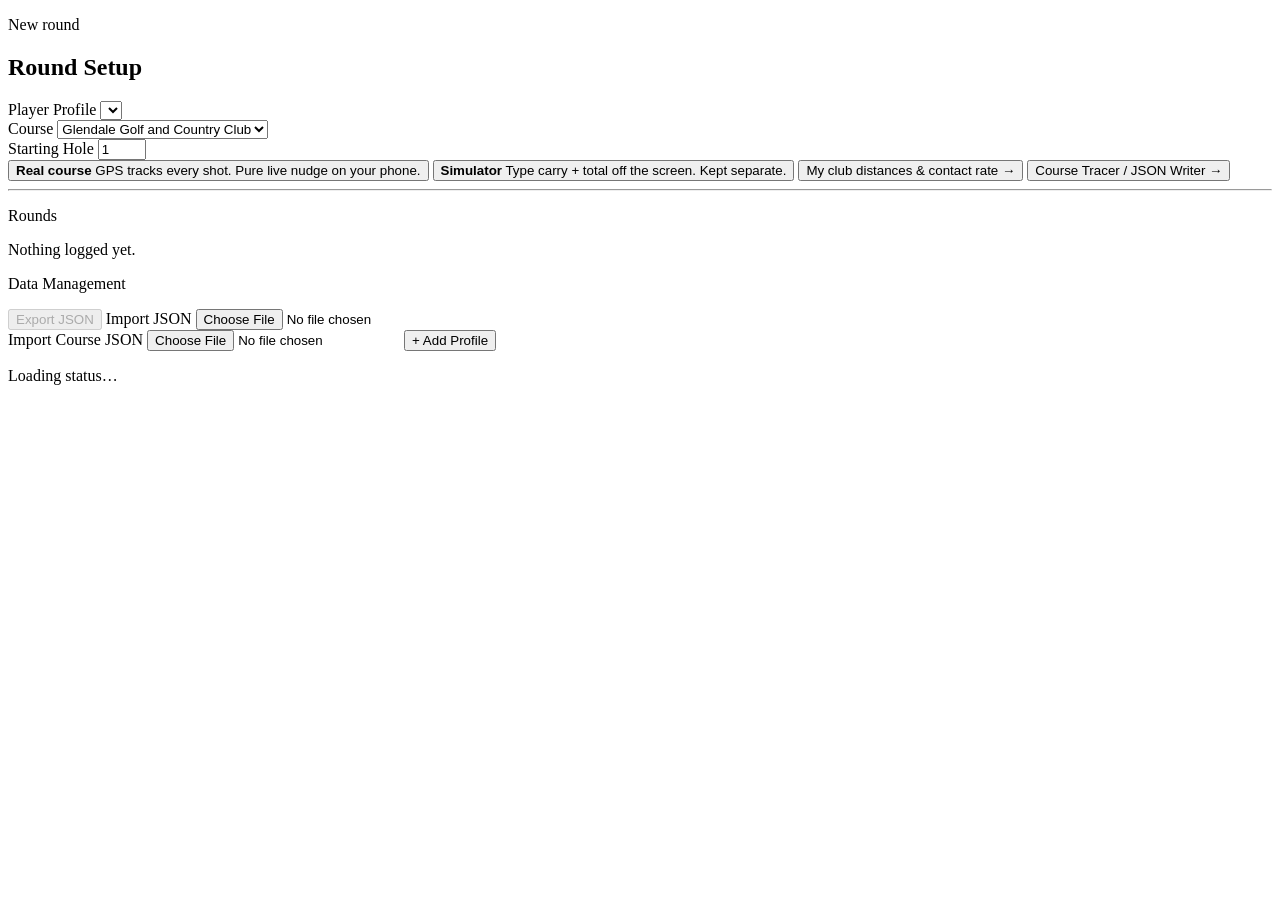
==== commit f51fcf84: "Update index.html" ====
--- a/index.html
+++ b/index.html
@@ -1,9 +1,3 @@
-<!--
-  SHOT LOG - INDEX.HTML
-  UPDATE DATE & TIME: 2026-08-12 12:41:00 CDT
-  PRIMARY CHANGES: Decoupled DOM skeleton, multi-player profile isolation,
-  course json writer link, modular JS script imports.
--->
 <!DOCTYPE html>
 <html lang="en">
 <head>
@@ -234,10 +228,11 @@
   <p class="empty" id="empty">No shots yet. Stand at your ball and tap your club.</p>
 </section>
 
-<!-- MODULAR JS FILES -->
+<!-- SCRIPTS (LOADED FROM ROOT DIRECTORY) -->
 <script src="js/engine.js"></script>
 <script src="js/nudge.js"></script>
 <script src="js/debrief.js"></script>
 <script src="js/app.js"></script>
 </body>
 </html>
+ 
